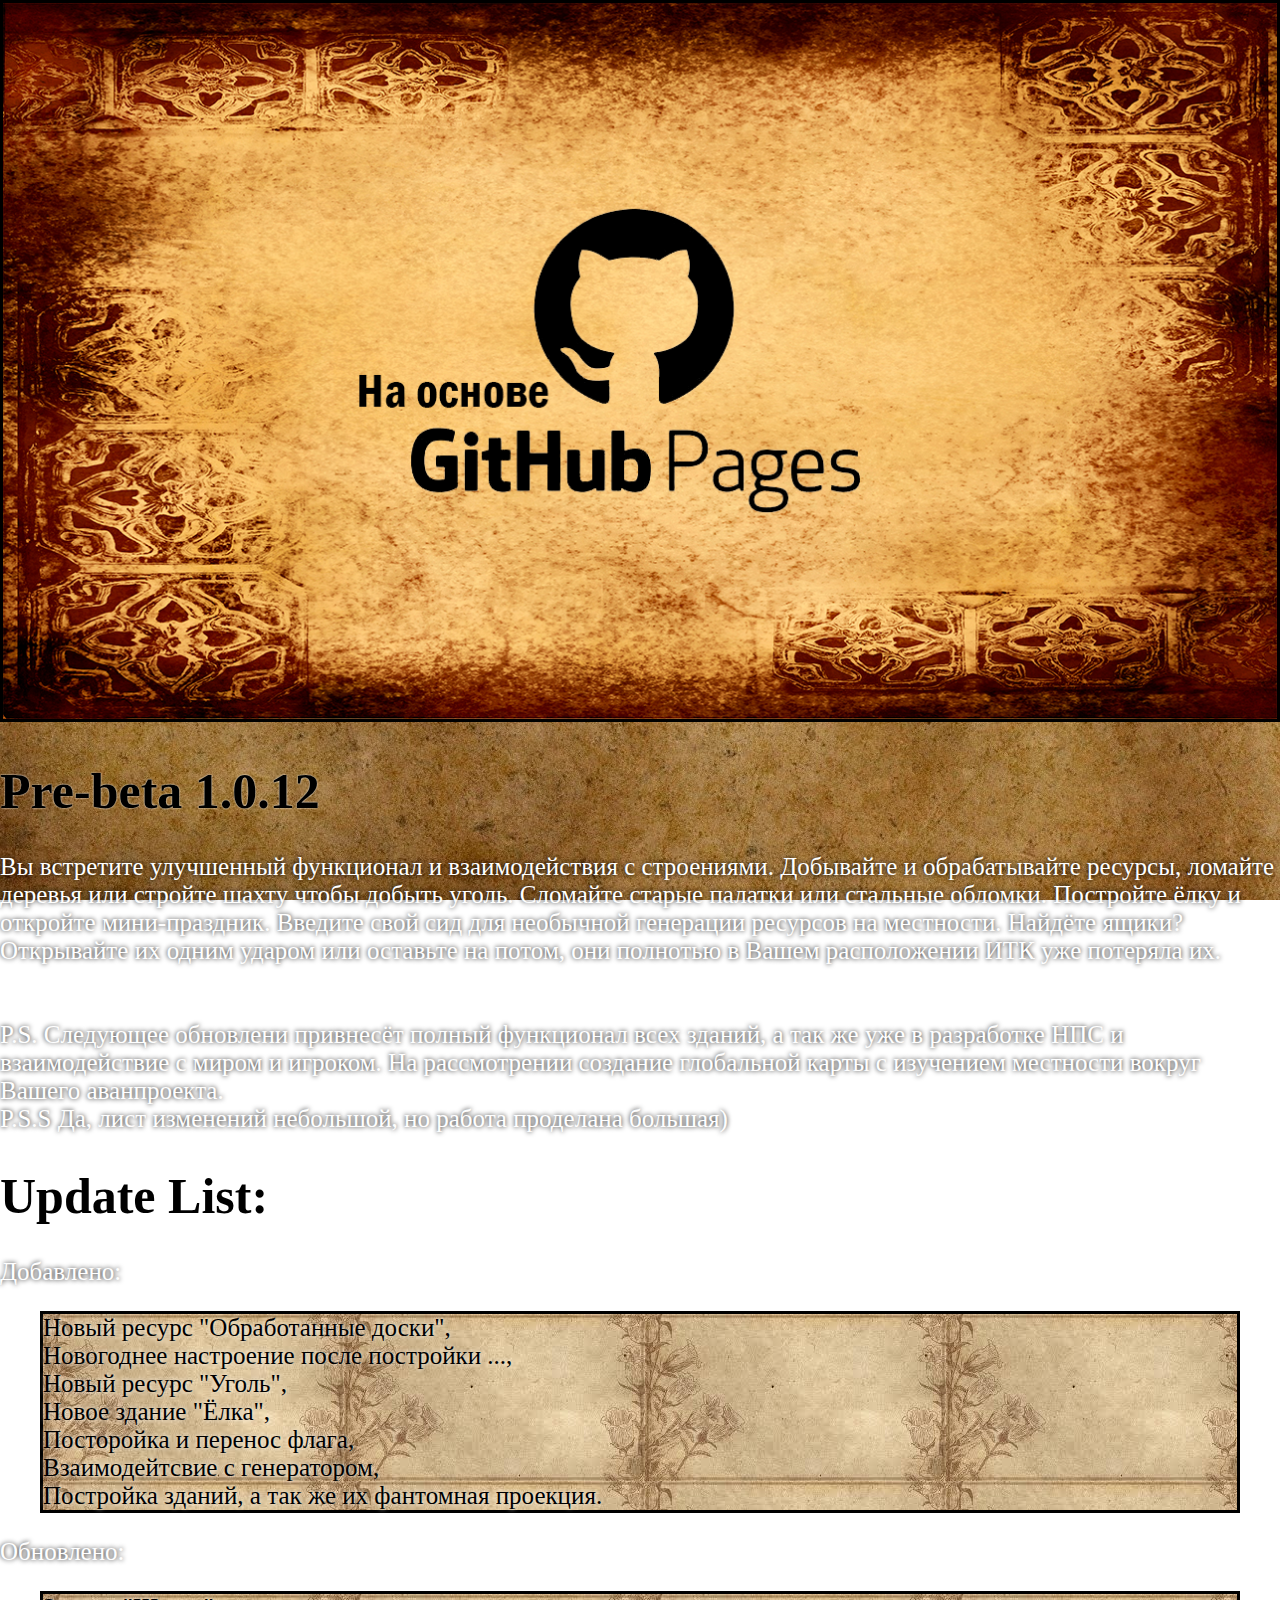
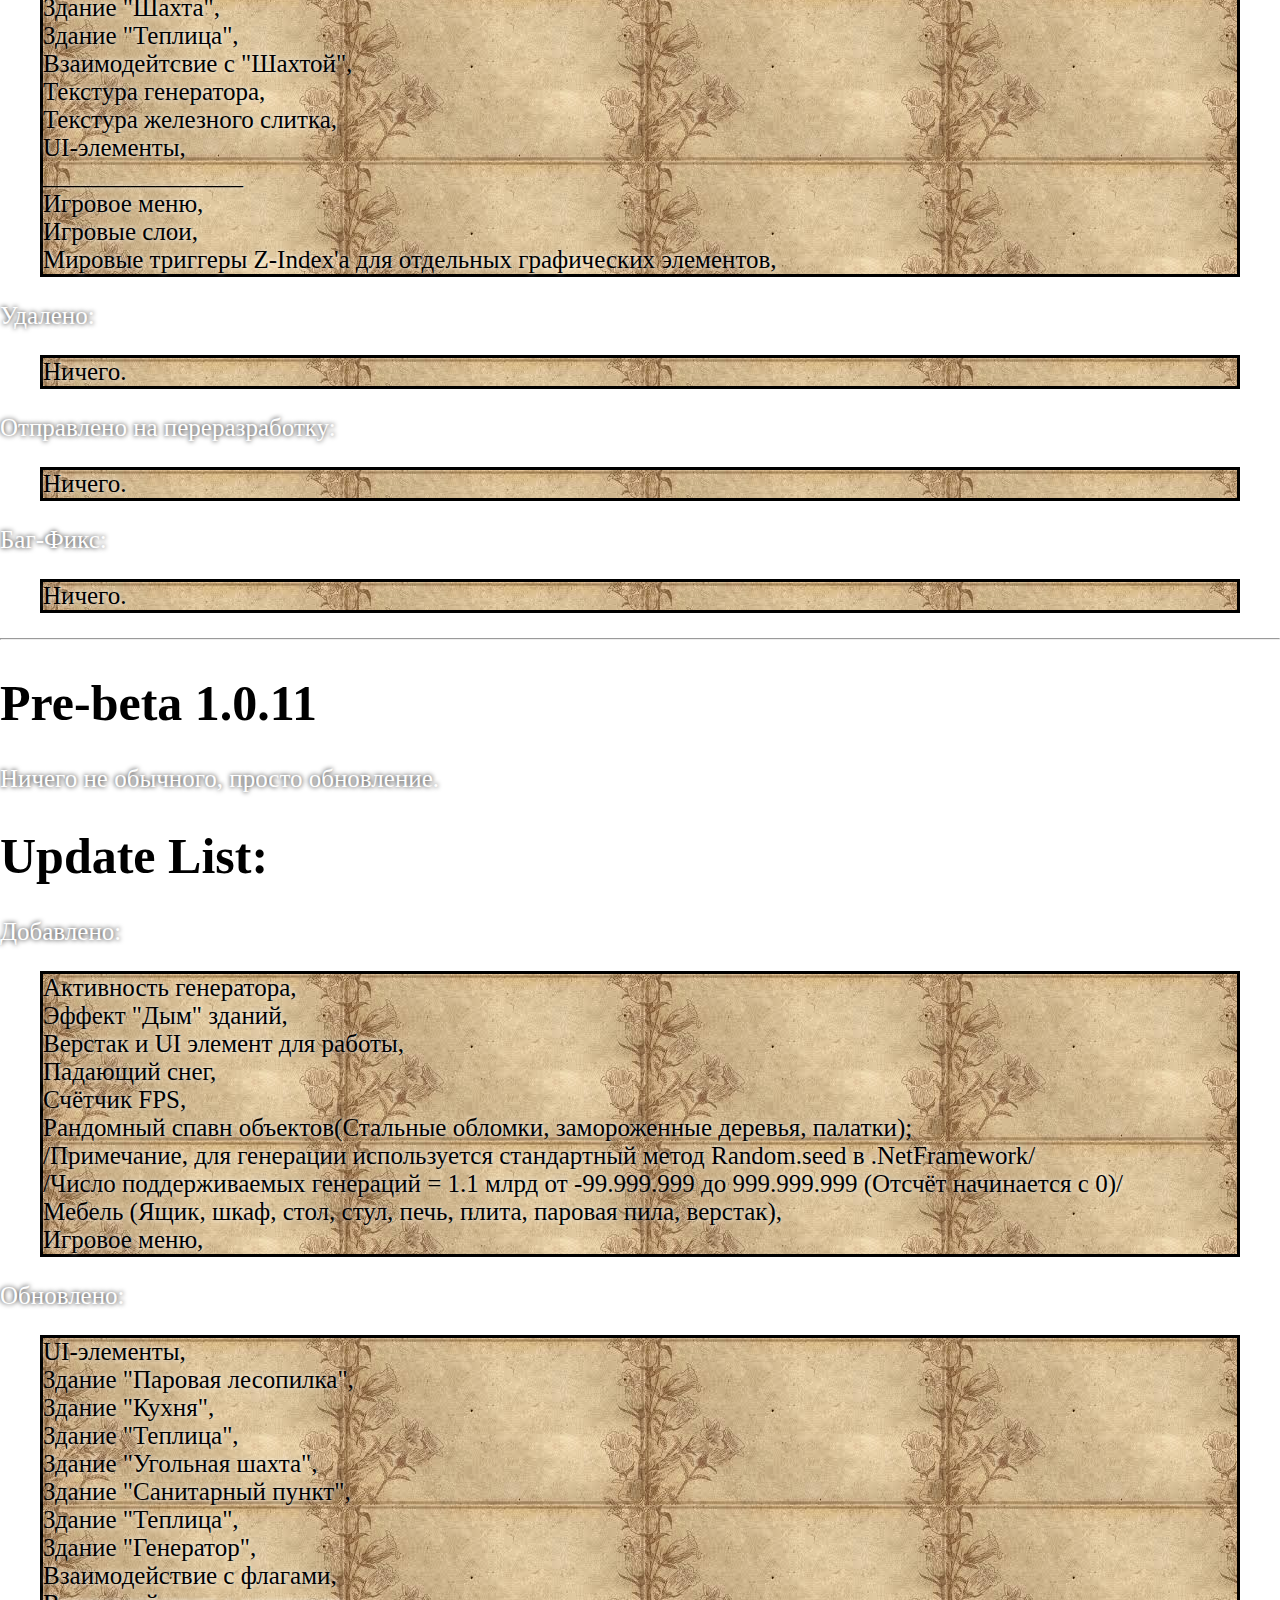
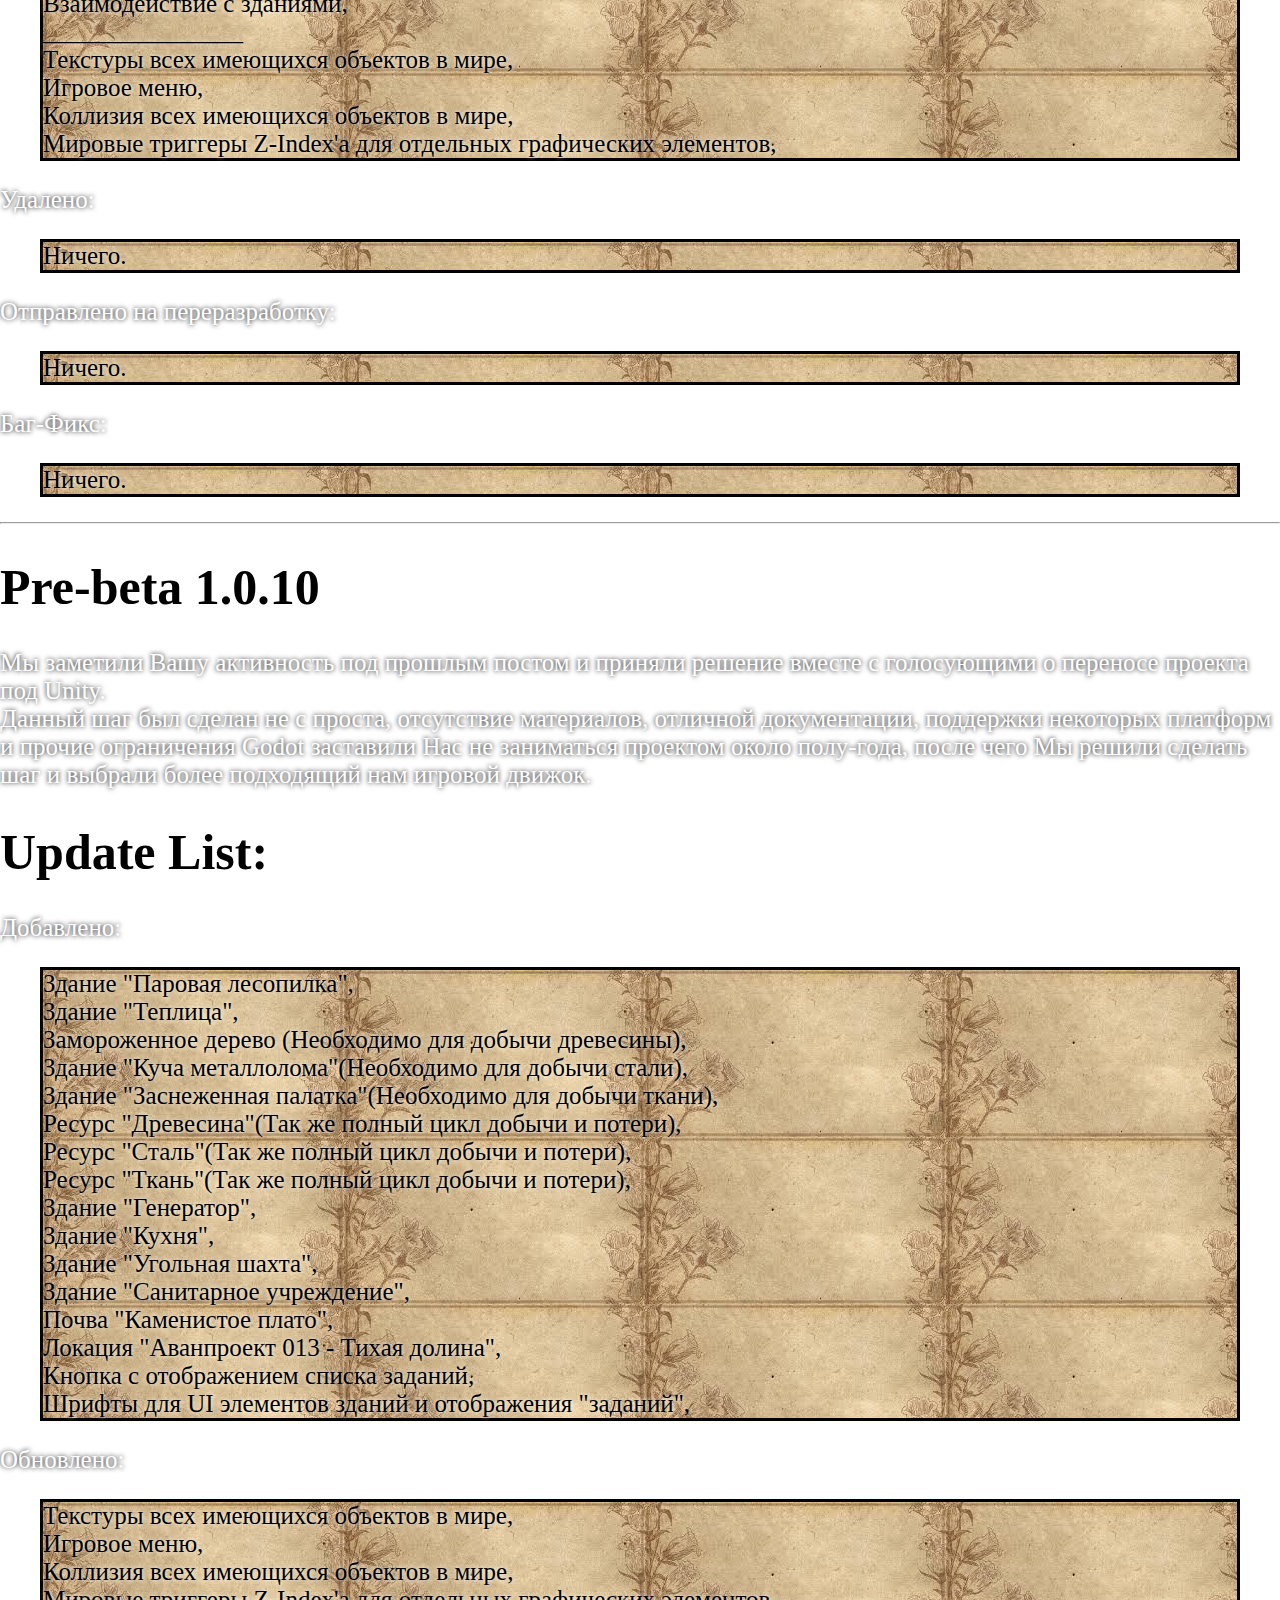
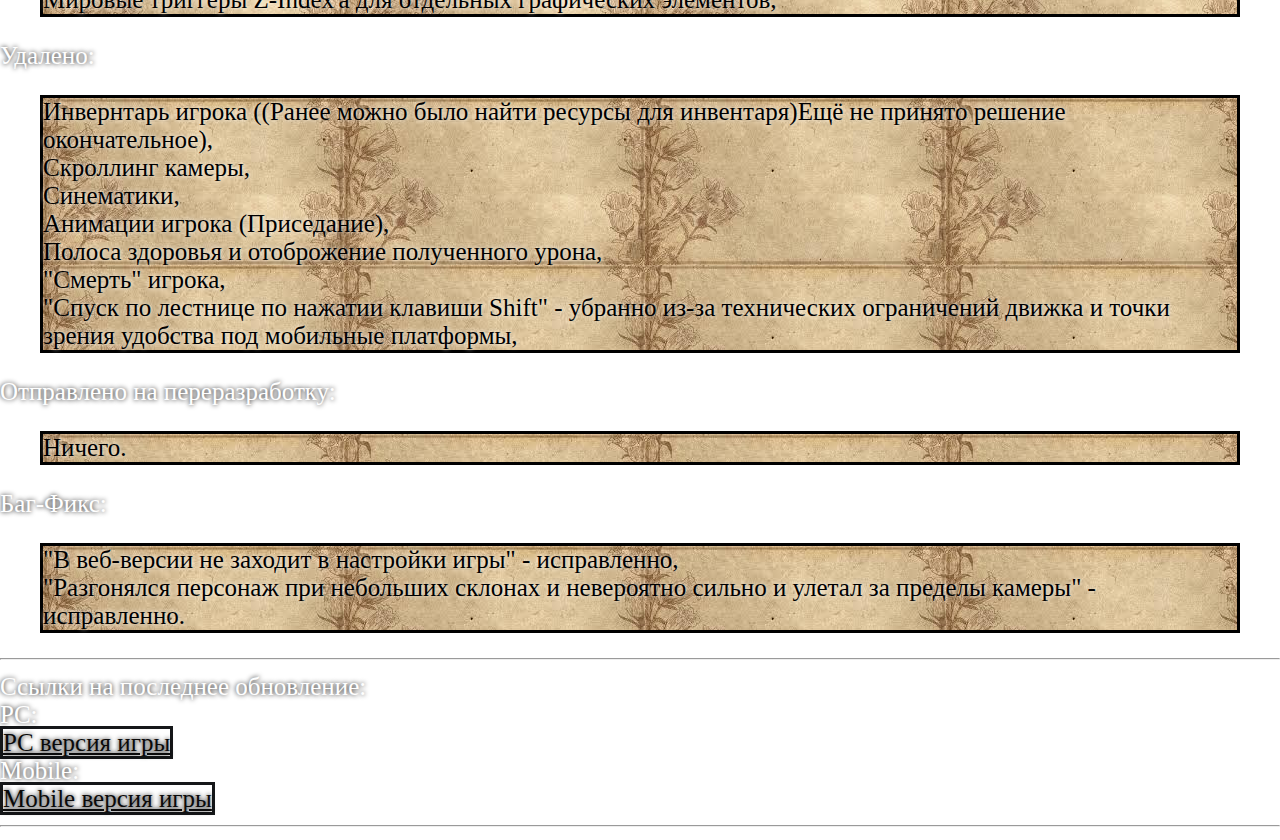
==== index.html @ 069365be "Update index.html" ====
<!DOCTYPE html> 
<html>
<head> 
<meta charset="UTF-8">
<title>SEFS-ChangeLog</title>
<meta name="author" content="Varion Drakon | Варион Дракон">
<meta name="description" content="STEAMPUNK EDGE - the FIRST STORM, игра о стимпанке и жутком холоде.
Данная страница необходима для отоброжения чек-лога (Ченжлога) об обновлениях проекта. Автор страницы Варион Дракон">
<link rel="stylesheet" type="text/css" href="style.css">
<link rel="icon" href="steampunk.ico" type="image/x-icon">
</head>
<body>
<div class="hosting">
<img src="img/hostinglivedragoncraft.png"  width="99.5%">
</div>
<!--Pre-beta 1.0.12-->
<h1>Pre-beta 1.0.12</h1>
<span>
<div class="1.0.12">
Вы встретите улучшенный функционал и взаимодействия с строениями. Добывайте и обрабатывайте ресурсы, ломайте деревья или стройте шахту чтобы добыть уголь.
Сломайте старые палатки или стальные обломки. Постройте ёлку и откройте мини-праздник. Введите свой сид для необычной генерации ресурсов на местности.
Найдёте ящики? Открывайте их одним ударом или оставьте на потом, они полнотью в Вашем расположении ИТК уже потеряла их.<br><br><br>
P.S. Следующее обновлени привнесёт полный функционал всех зданий, а так же уже в разработке НПС и взаимодействие с миром и игроком. На рассмотрении создание глобальной карты с изучением местности вокруг Вашего аванпроекта.<br>
P.S.S Да, лист изменений небольшой, но работа проделана большая)<br>
<h1>Update List:</h1>
Добавлено:
<blockquote>
Новый ресурс "Обработанные доски",<br>
Новогоднее настроение после постройки ...,<br>
Новый ресурс "Уголь",<br>
Новое здание "Ёлка",<br>
Посторойка и перенос флага,<br>
Взаимодейтсвие с генератором,<br>
Постройка зданий, а так же их фантомная проекция.<br>
</blockquote>
Обновлено:
<br><blockquote>
Здание "Шахта",<br>
Здание "Теплица",<br>
Взаимодейтсвие с "Шахтой",<br>
Текстура генератора,<br>
Текстура железного слитка,<br>
UI-элементы,<br>
________________<br>
Игровое меню,<br>
Игровые слои,<br>
Мировые триггеры Z-Index'а для отдельных графических элементов,<br>
</blockquote>
Удалено:
<blockquote>
Ничего.
</blockquote>
Отправлено на переразработку:
<blockquote>
Ничего.<br>
</blockquote>
Баг-Фикс:
<blockquote>
Ничего.
</blockquote>
</div>
</span>
<hr>
 <h1>Pre-beta 1.0.11</h1>
<span>
<div class="1.0.11">
Ничего не обычного, просто обновление.<br>
<h1>Update List:</h1>
Добавлено:
<blockquote>
Активность генератора,<br>
Эффект "Дым" зданий,<br>
Верстак и UI элемент для работы,<br>
Падающий снег,<br>
Счётчик FPS,<br>
Рандомный спавн объектов(Стальные обломки, замороженные деревья, палатки);<br>
/Примечание, для генерации используется стандартный метод Random.seed в .NetFramework/<br>
/Число поддерживаемых генераций = 1.1 млрд от -99.999.999 до 999.999.999 (Отсчёт начинается с 0)/<br>
Мебель (Ящик, шкаф, стол, стул, печь, плита, паровая пила, верстак),<br>
Игровое меню,<br>
</blockquote>
Обновлено:
<br><blockquote>
UI-элементы,<br>
Здание "Паровая лесопилка",<br>
Здание "Кухня",<br>
Здание "Теплица",<br>
Здание "Угольная шахта",<br>
Здание "Санитарный пункт",<br>
Здание "Теплица",<br>
Здание "Генератор",<br>
Взаимодействие с флагами,<br>
Взаимодействие с зданиями,<br>
________________<br>
Текстуры всех имеющихся объектов в мире,<br>
Игровое меню,<br>
Коллизия всех имеющихся объектов в мире,<br>
Мировые триггеры Z-Index'а для отдельных графических элементов,<br>
</blockquote>
Удалено:
<blockquote>
Ничего.
</blockquote>
Отправлено на переразработку:
<blockquote>
Ничего.<br>
</blockquote>
Баг-Фикс:
<blockquote>
Ничего.
</blockquote>
</div>
</span>
<hr>
<h1>Pre-beta 1.0.10</h1>
<span>
Мы заметили Вашу активность под прошлым постом и приняли решение вместе с голосующими о переносе проекта под Unity.<br>
Данный шаг был сделан не с проста, отсутствие материалов, отличной документации, 
поддержки некоторых платформ и прочие ограничения Godot заставили Нас не заниматься проектом около полу-года,
 после чего Мы решили сделать шаг и выбрали более подходящий нам игровой движок.<br>
<h1>Update List:</h1>
 Добавлено:<br>
<blockquote>
Здание "Паровая лесопилка",<br>
Здание "Теплица",<br>
Замороженное дерево (Необходимо для добычи древесины),<br>
Здание "Куча металлолома"(Необходимо для добычи стали),<br>
Здание "Заснеженная палатка"(Необходимо для добычи ткани),<br>
Ресурс "Древесина"(Так же полный цикл добычи и потери),<br>
Ресурс "Сталь"(Так же полный цикл добычи и потери),<br>
Ресурс "Ткань"(Так же полный цикл добычи и потери),<br>
Здание "Генератор",<br>
Здание "Кухня",<br>
Здание "Угольная шахта",<br>
Здание "Санитарное учреждение",<br>
Почва "Каменистое плато",<br>
Локация "Аванпроект 013 - Тихая долина",<br>
Кнопка с отображением списка заданий,<br>
Шрифты для UI элементов зданий и отображения "заданий",<br>
</blockquote>
Обновлено:
<br><blockquote>
Текстуры всех имеющихся объектов в мире,<br>
Игровое меню,<br>
Коллизия всех имеющихся объектов в мире,<br>
Мировые триггеры Z-Index'а для отдельных графических элементов,<br>
</blockquote>
Удалено:
<blockquote>
Инвернтарь игрока ((Ранее можно было найти ресурсы для инвентаря)Ещё не принято решение окончательное),<br>
Скроллинг камеры,<br>
Синематики,<br>
Анимации игрока (Приседание),<br>
Полоса здоровья и отоброжение полученного урона,<br>
"Смерть" игрока,<br>
"Спуск по лестнице по нажатии клавиши Shift" - убранно из-за технических ограничений движка и точки зрения удобства под мобильные платформы,<br>
</blockquote>
Отправлено на переразработку:
<blockquote>
Ничего.<br>
</blockquote>
Баг-Фикс:
<blockquote>
"В веб-версии не заходит в настройки игры" - исправленно,<br>
"Разгонялся персонаж при небольших склонах и невероятно сильно и улетал за пределы камеры" - исправленно.<br>
</blockquote>
<hr>
Ссылки на последнее обновление:<br>
PC:<br>
<a href="https://vk.com/app7347343_408499354">PC версия игры</a><br>
Mobile:<br>
<a href="https://m.vk.com/games/app7347343_40849935">Mobile версия игры</a><br>
<hr></span>
<script type="text/javascript" src="https://vk.com/js/api/openapi.js?169"></script>

<!-- VK Widget -->
<div id="vk_groups" style="display: block;  
margin-left: auto;
margin-right: auto;"></div>
<script type="text/javascript">
VK.Widgets.Group("vk_groups", {mode: 1, width: "300", color1: '211000', color3: '352800'}, 175866829);
</script>
</body>
</html>
---- style.css ----
@font-face{
	src: local(AntiqueandroidRegularz), url(img/Fonts/AntiqueandroidRegularz.otf);
	font-family: AntiqueandroidRegularz;
}

 body {
    background-image: url(img/background.jpg);
	background-attachment: fixed; 
	font-size: 25px;
	margin: 0%;
   }

h1{
	display: block;
    margin-left: auto;
    margin-right: auto;	
	text-shadow: white 0 0 2px;
		color: Black;
}

img{
	border: 3px solid #000;
}

span{
	color: white;
	text-shadow: black 0 0 5px;
}

blockquote{
	border: 3px solid #000;
	text-shadow: white 0 0 5px;
	color: Black;
	background-image: url(img/background_code.jpg);
	font-size: 25px;
}

video{
    display: block;
    margin-left: auto;
    margin-right: auto;
	border: 3px solid #000;
}

a{
	border: 3px solid #151719;
	color: #0a0a0a;
}a:hover{
	border: 3px solid #0a0a0a;
	color: #151719;
}

.hosting{

}
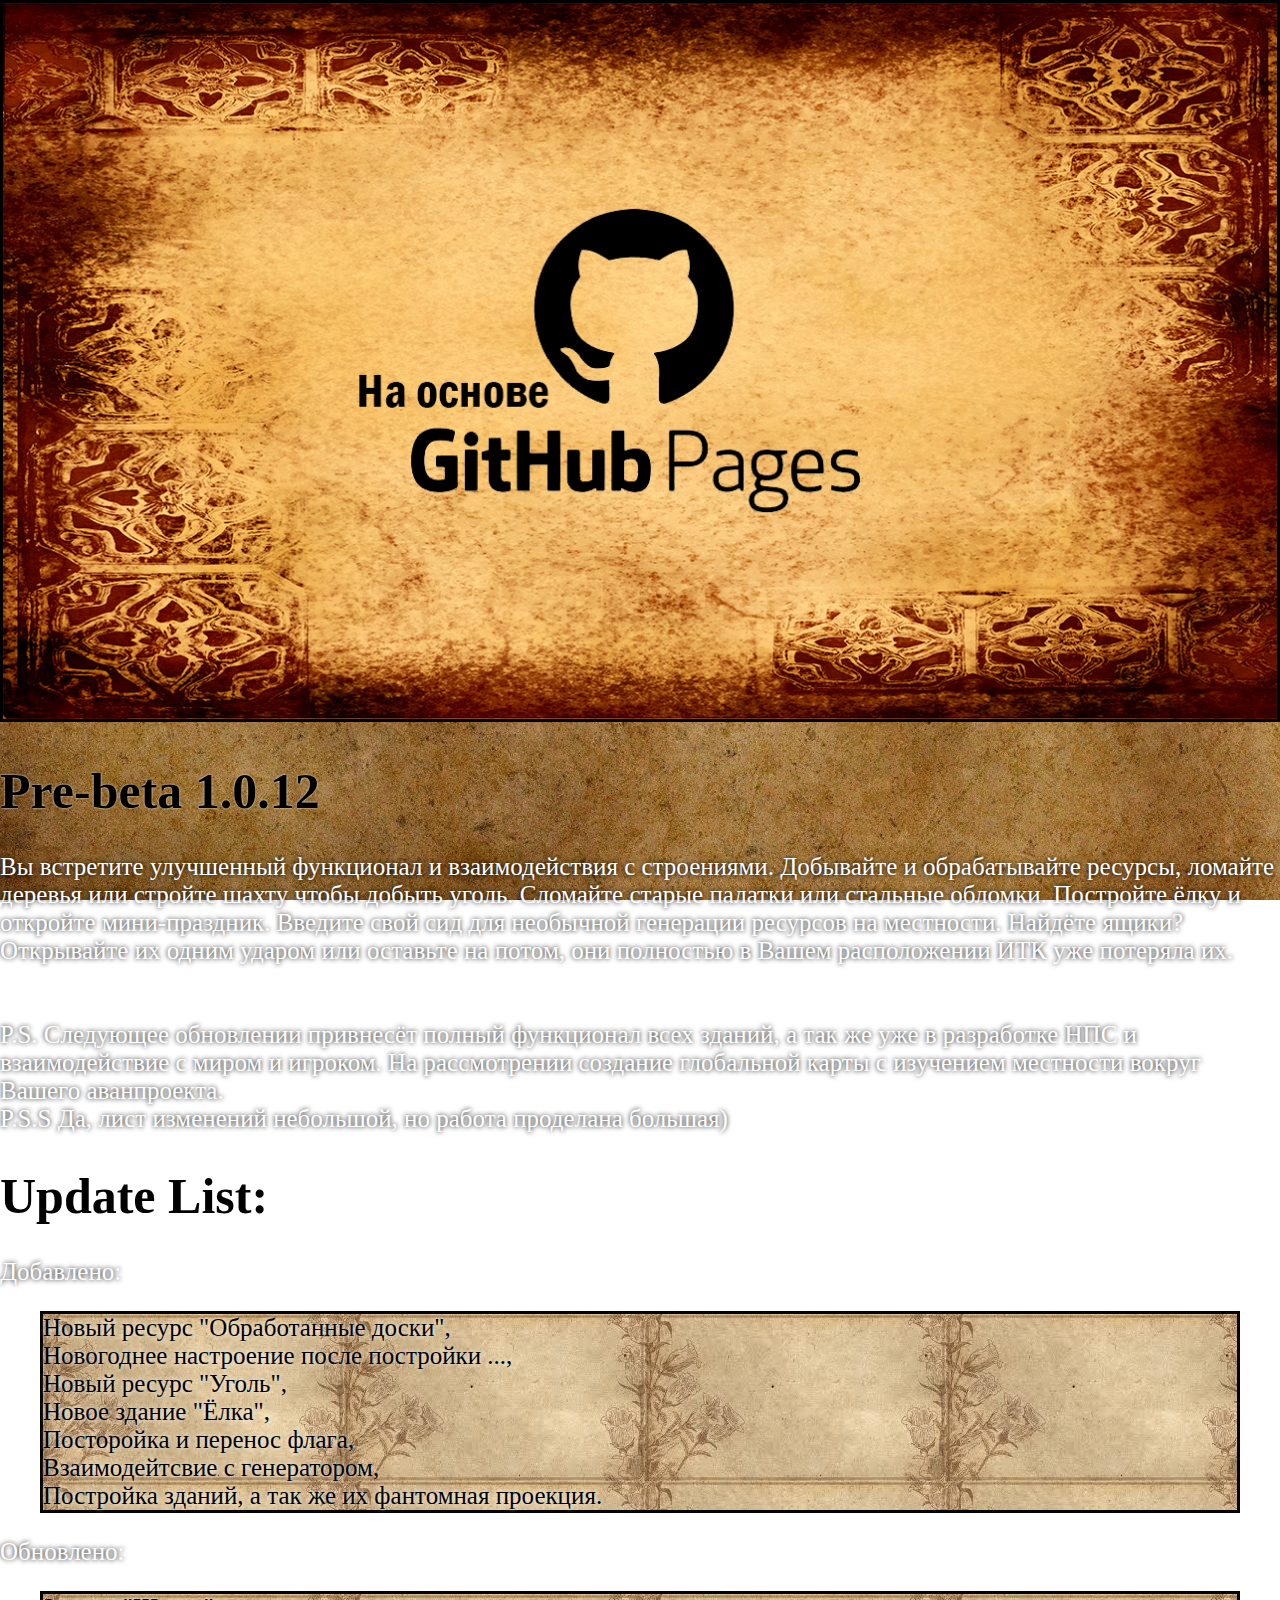
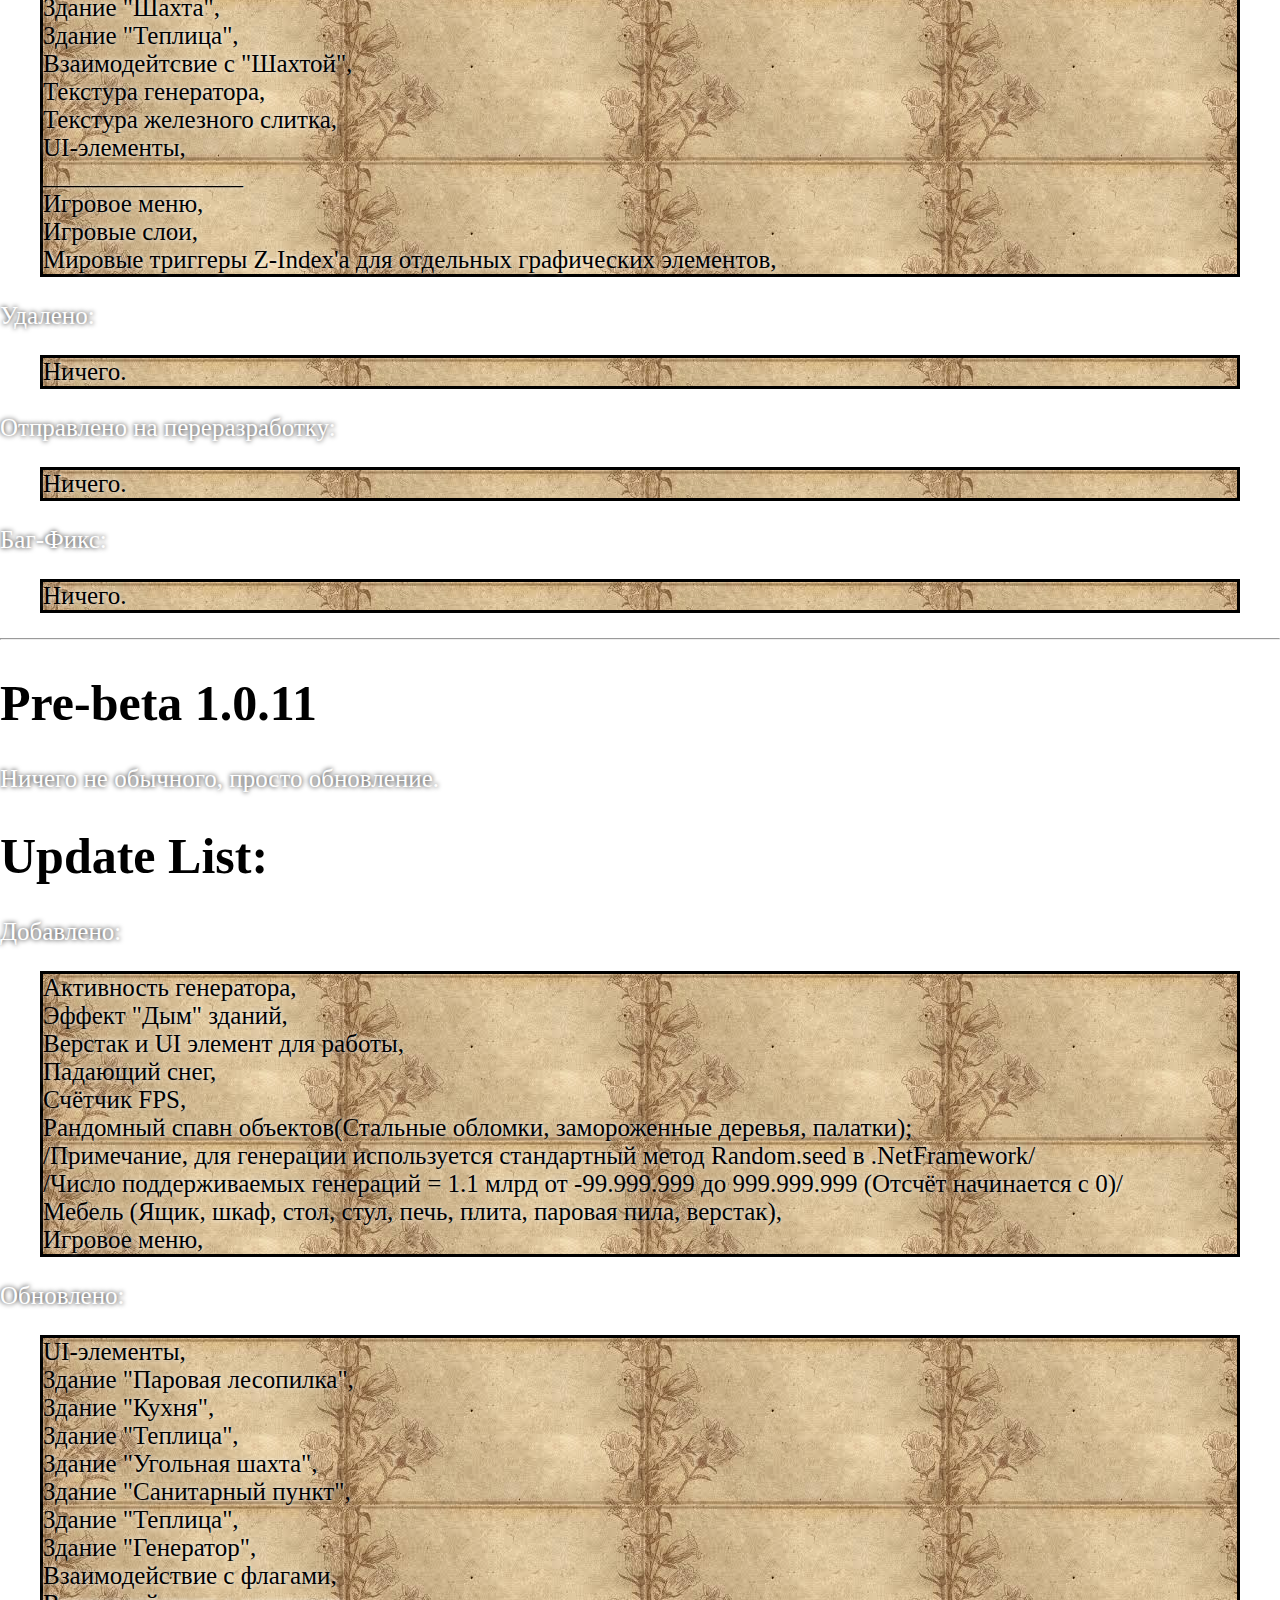
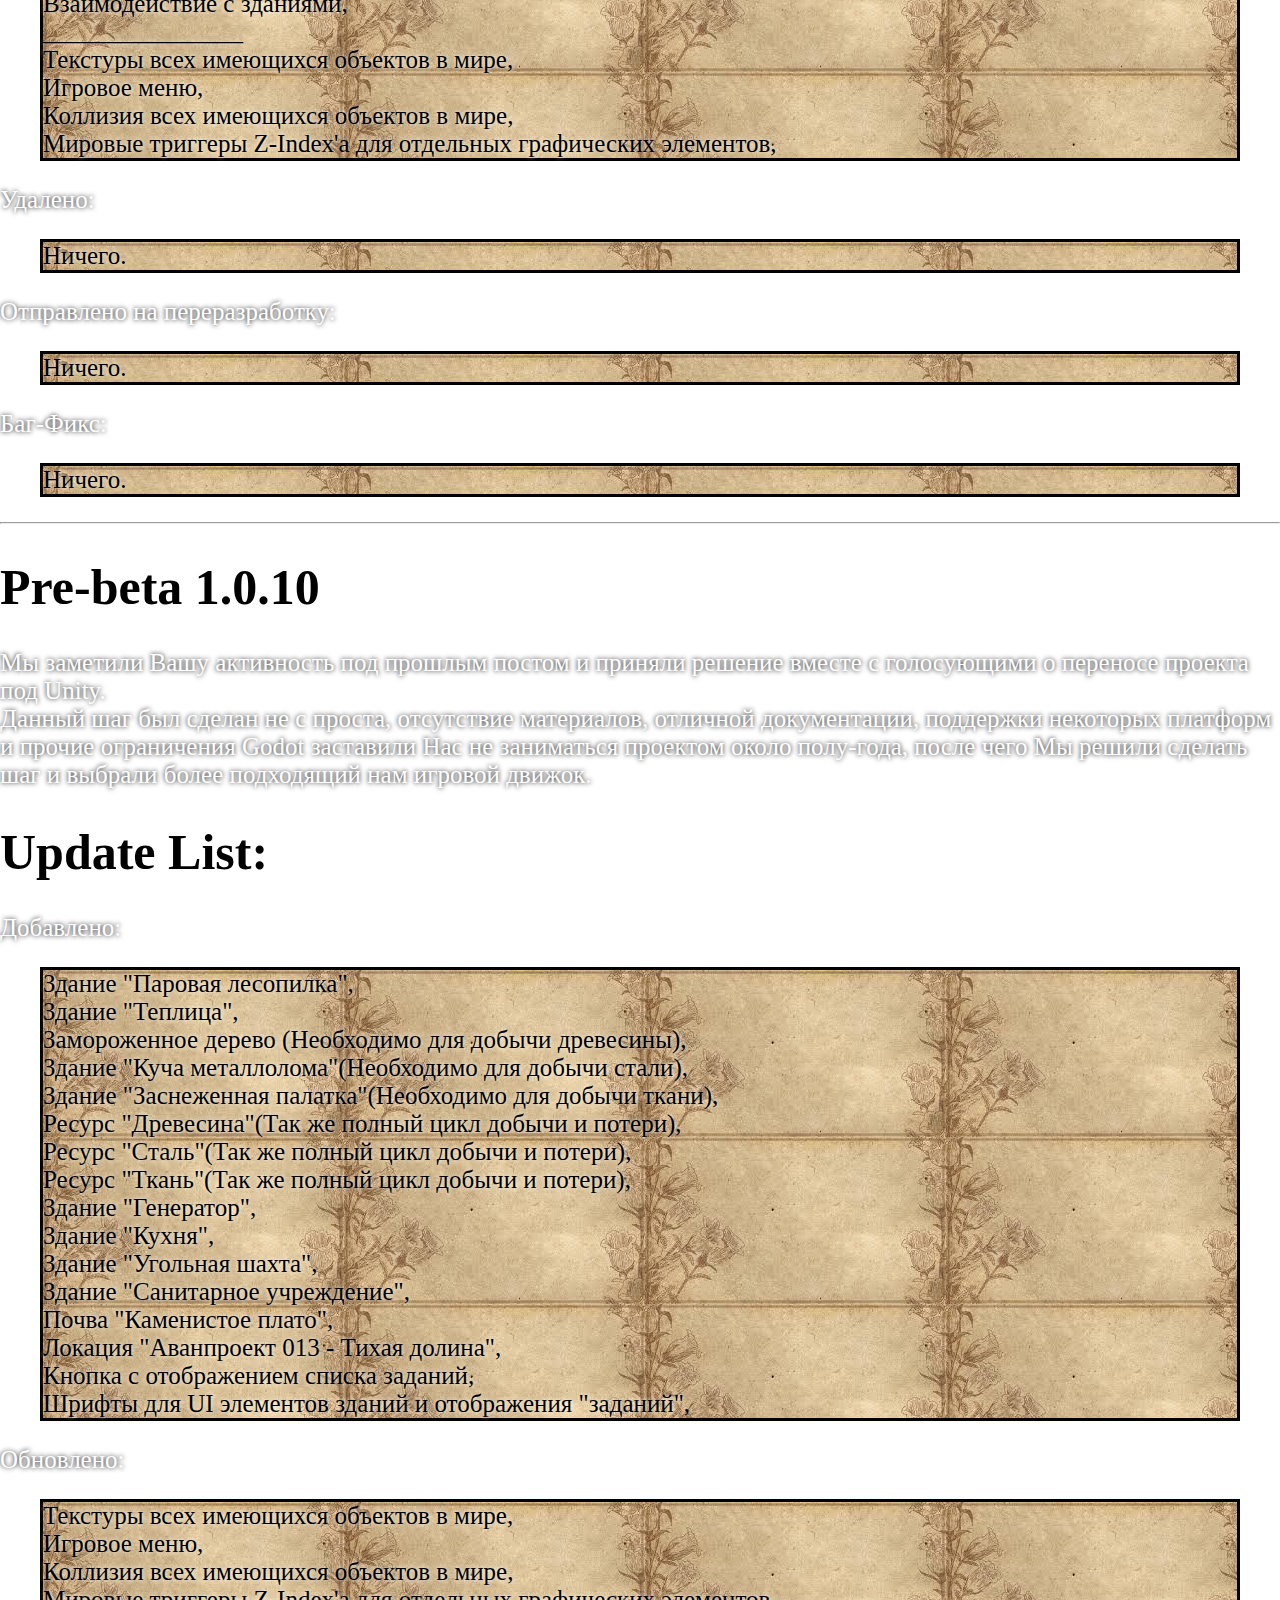
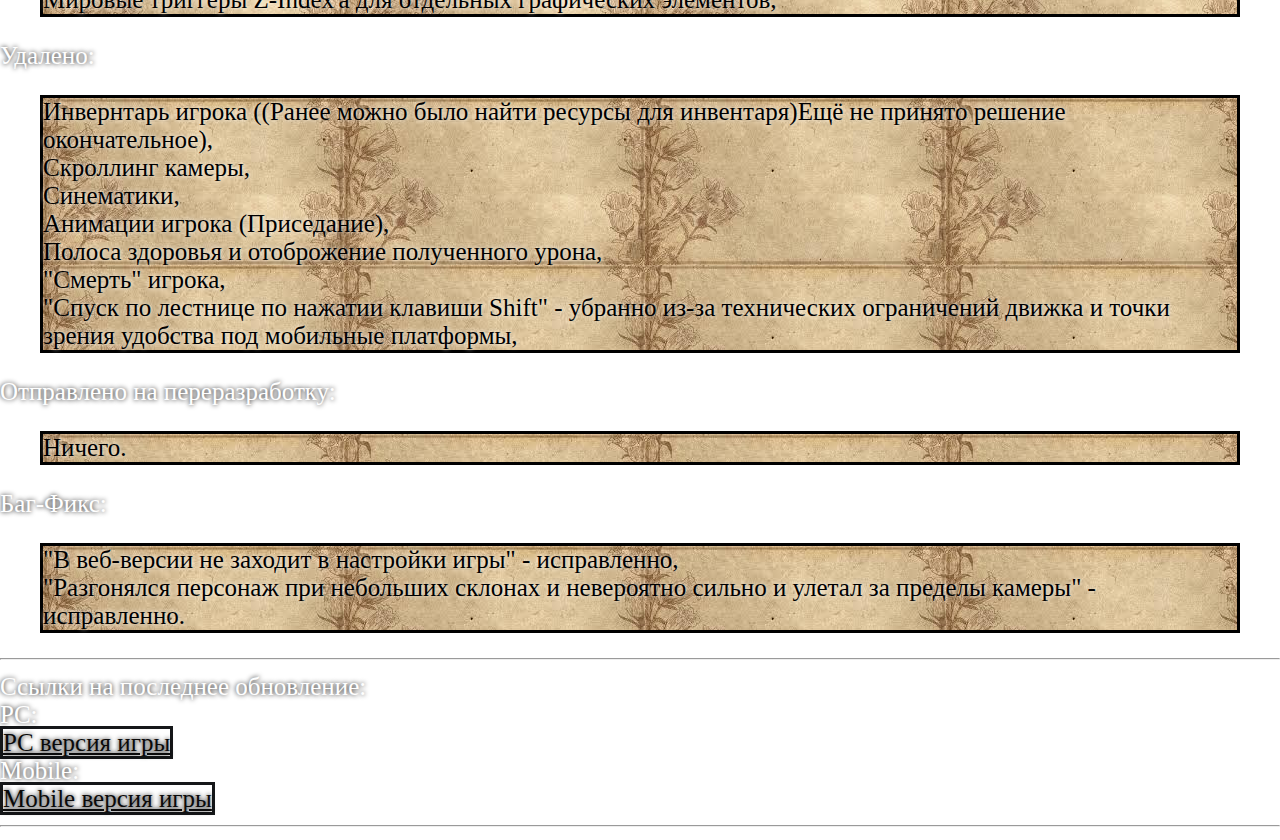
==== commit 3bb83765: "Update index.html" ====
--- a/index.html
+++ b/index.html
@@ -19,8 +19,8 @@
 <div class="1.0.12">
 Вы встретите улучшенный функционал и взаимодействия с строениями. Добывайте и обрабатывайте ресурсы, ломайте деревья или стройте шахту чтобы добыть уголь.
 Сломайте старые палатки или стальные обломки. Постройте ёлку и откройте мини-праздник. Введите свой сид для необычной генерации ресурсов на местности.
-Найдёте ящики? Открывайте их одним ударом или оставьте на потом, они полнотью в Вашем расположении ИТК уже потеряла их.<br><br><br>
-P.S. Следующее обновлени привнесёт полный функционал всех зданий, а так же уже в разработке НПС и взаимодействие с миром и игроком. На рассмотрении создание глобальной карты с изучением местности вокруг Вашего аванпроекта.<br>
+Найдёте ящики? Открывайте их одним ударом или оставьте на потом, они полностью в Вашем расположении ИТК уже потеряла их.<br><br><br>
+P.S. Следующее обновлении привнесёт полный функционал всех зданий, а так же уже в разработке НПС и взаимодействие с миром и игроком. На рассмотрении создание глобальной карты с изучением местности вокруг Вашего аванпроекта.<br>
 P.S.S Да, лист изменений небольшой, но работа проделана большая)<br>
 <h1>Update List:</h1>
 Добавлено:
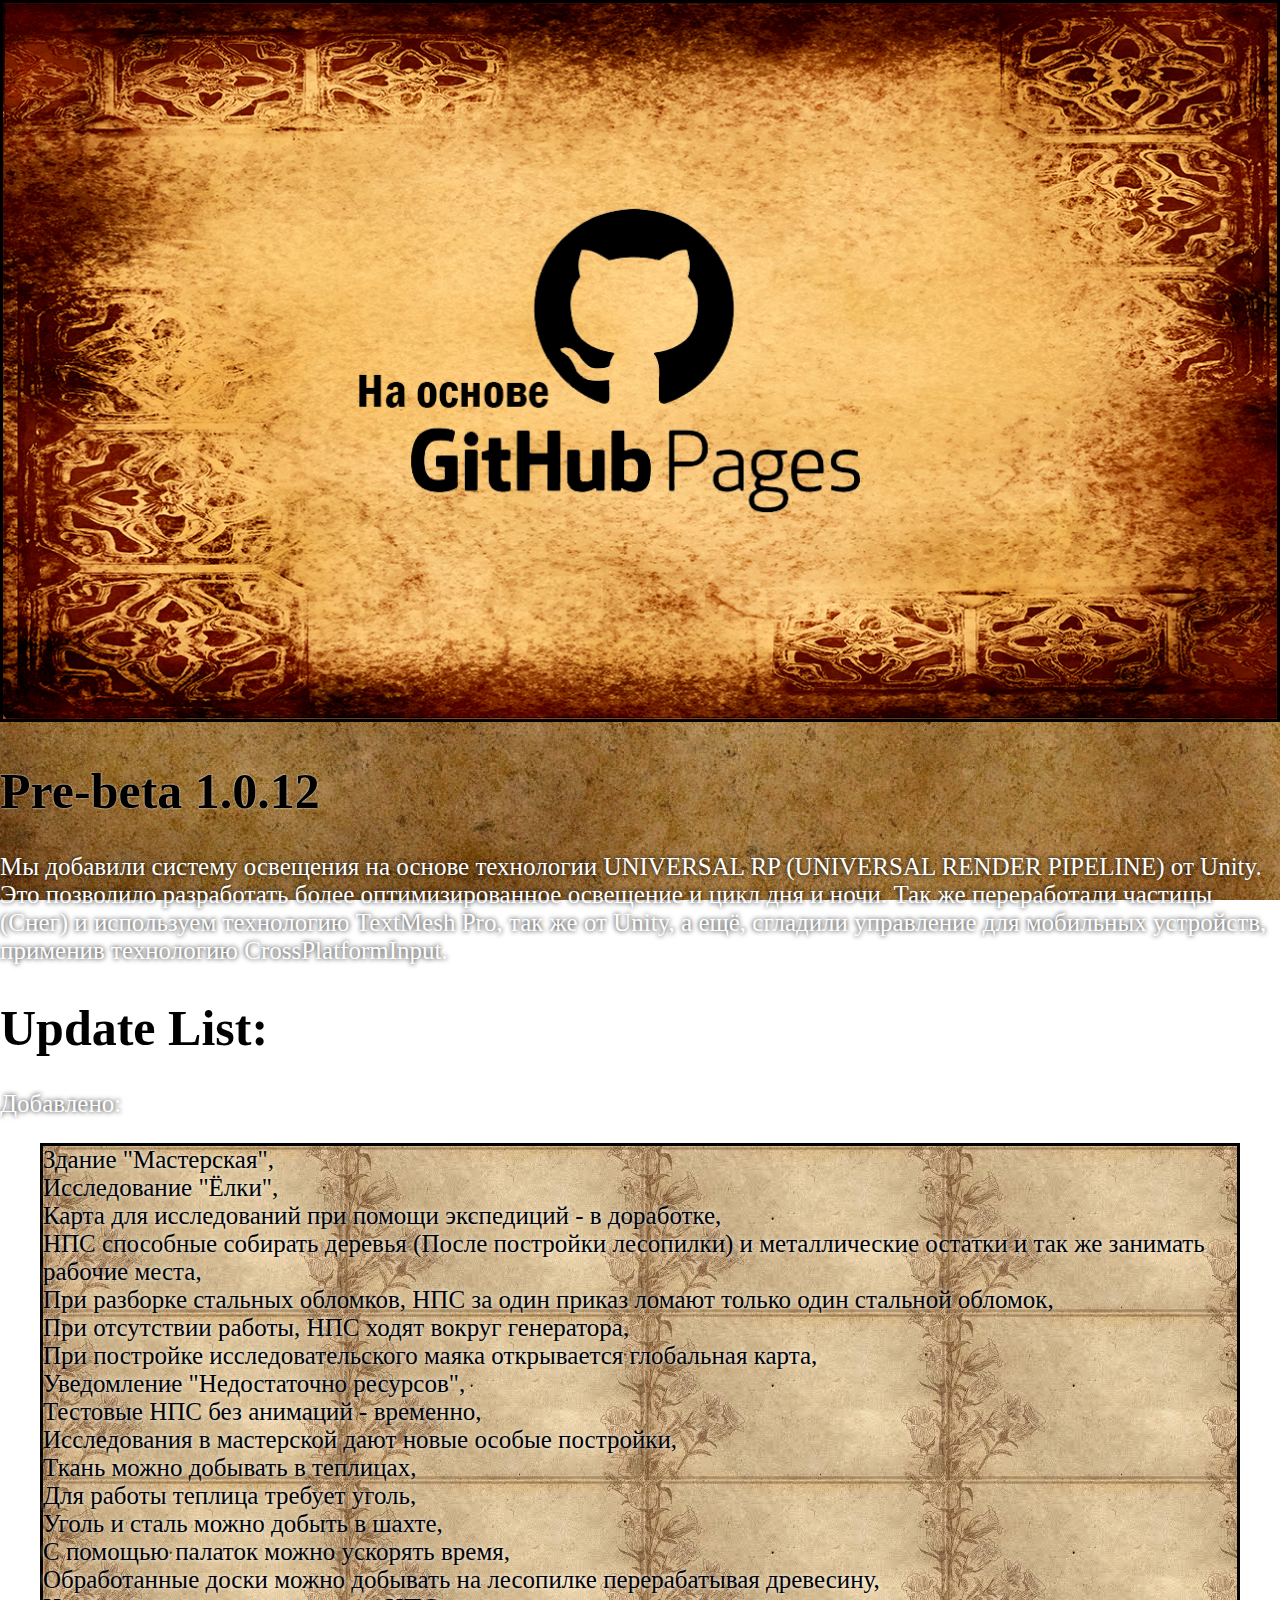
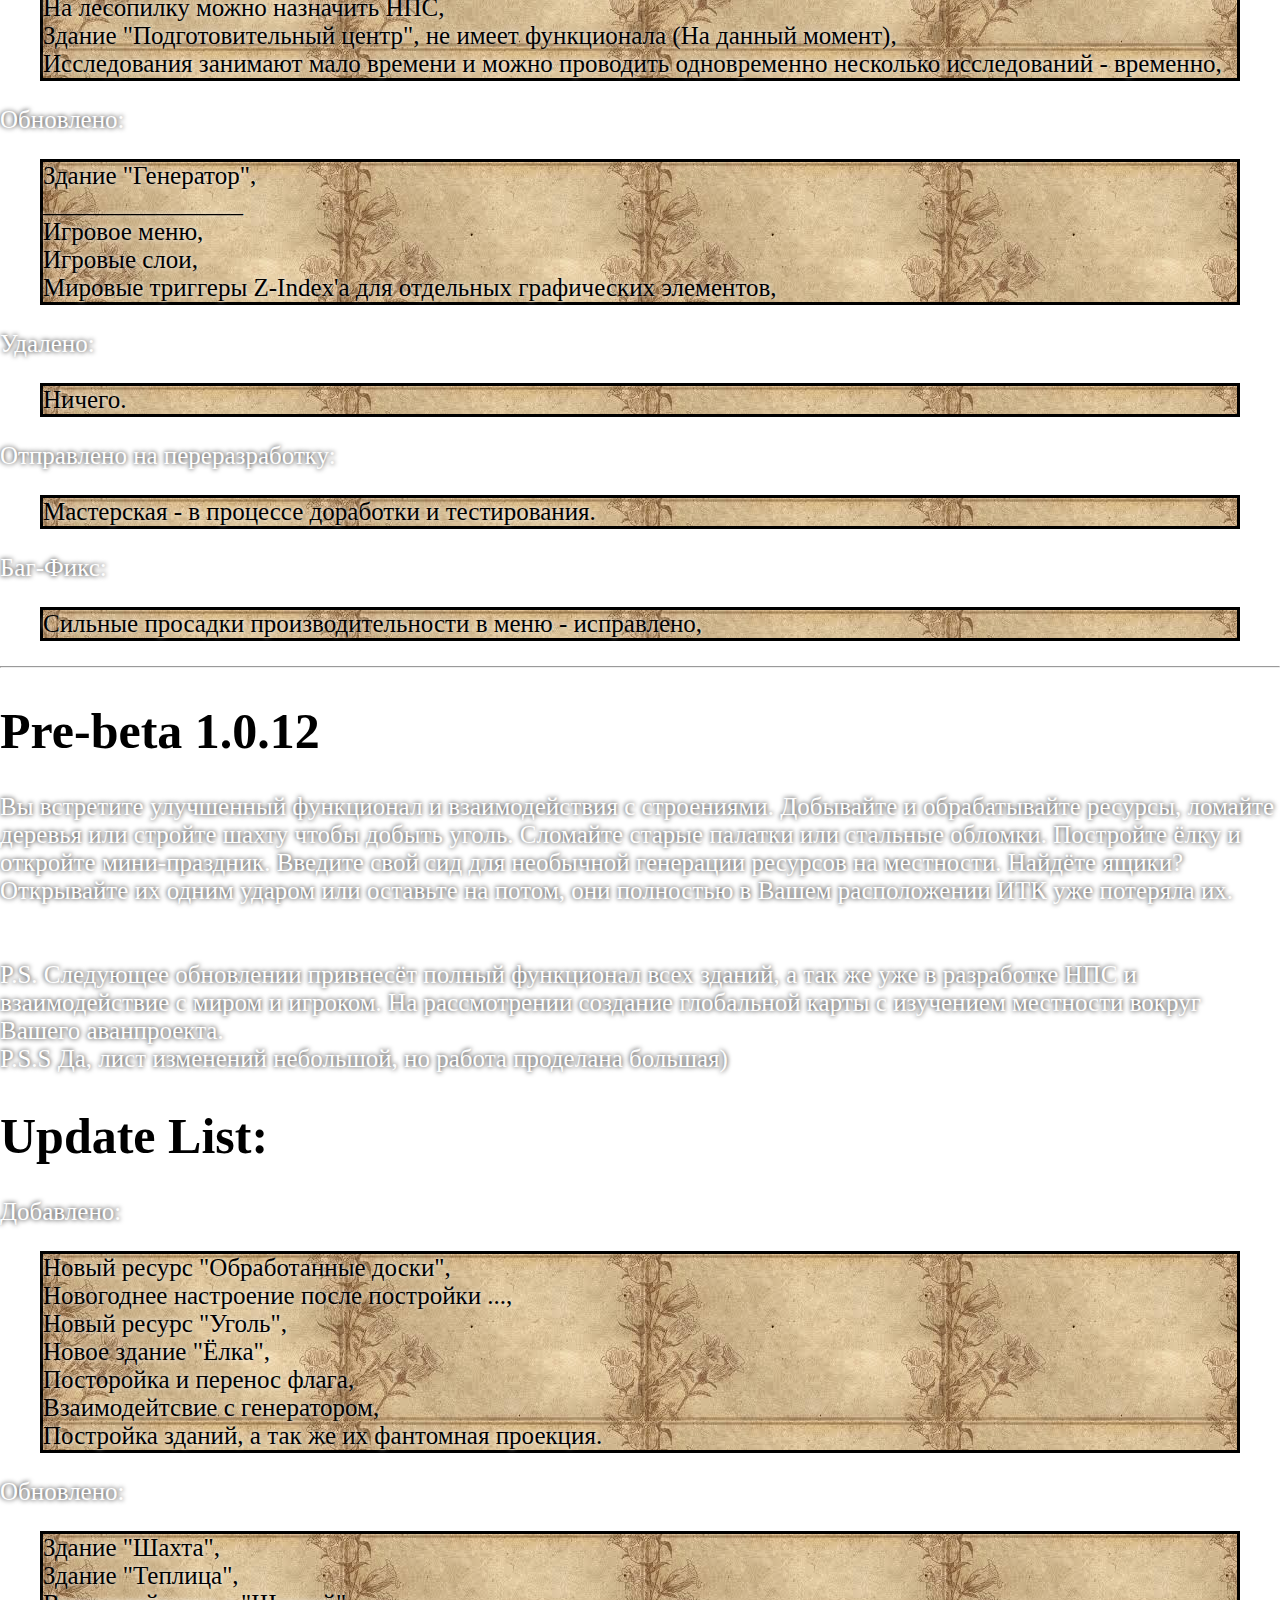
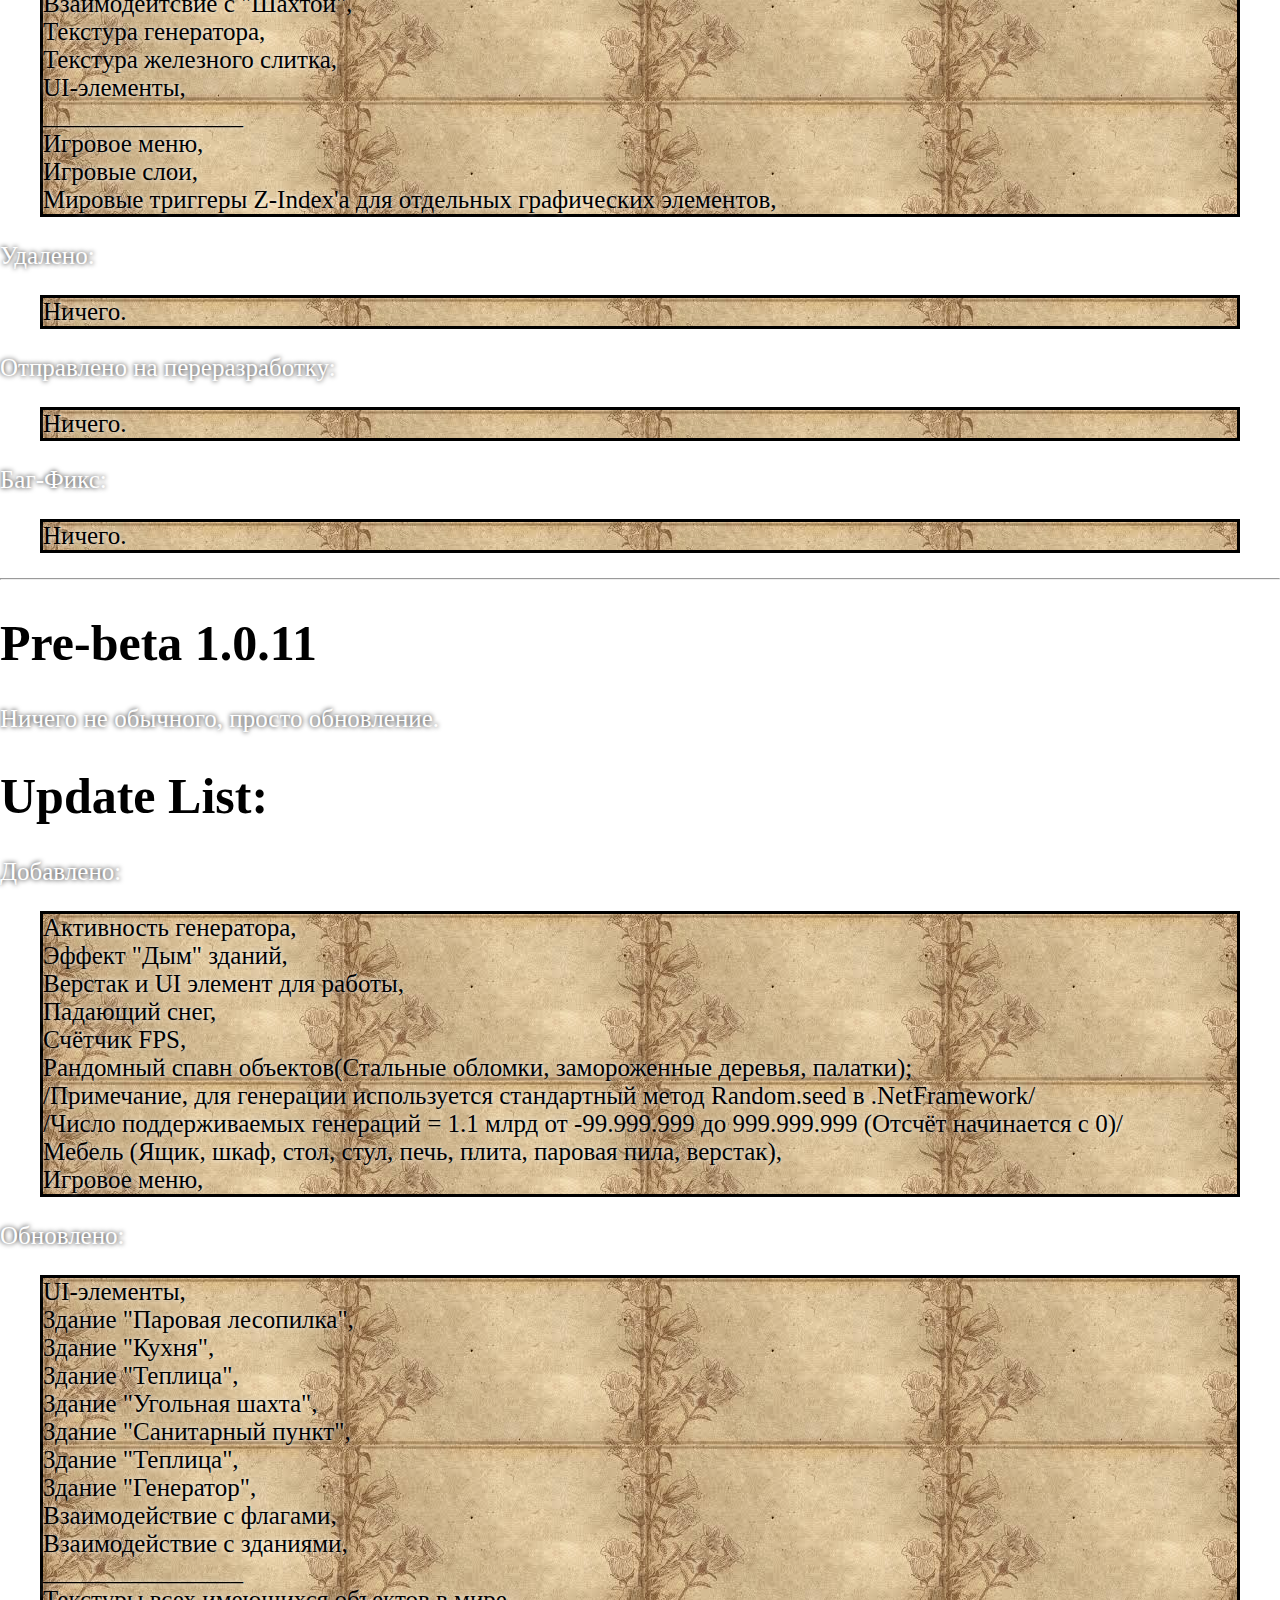
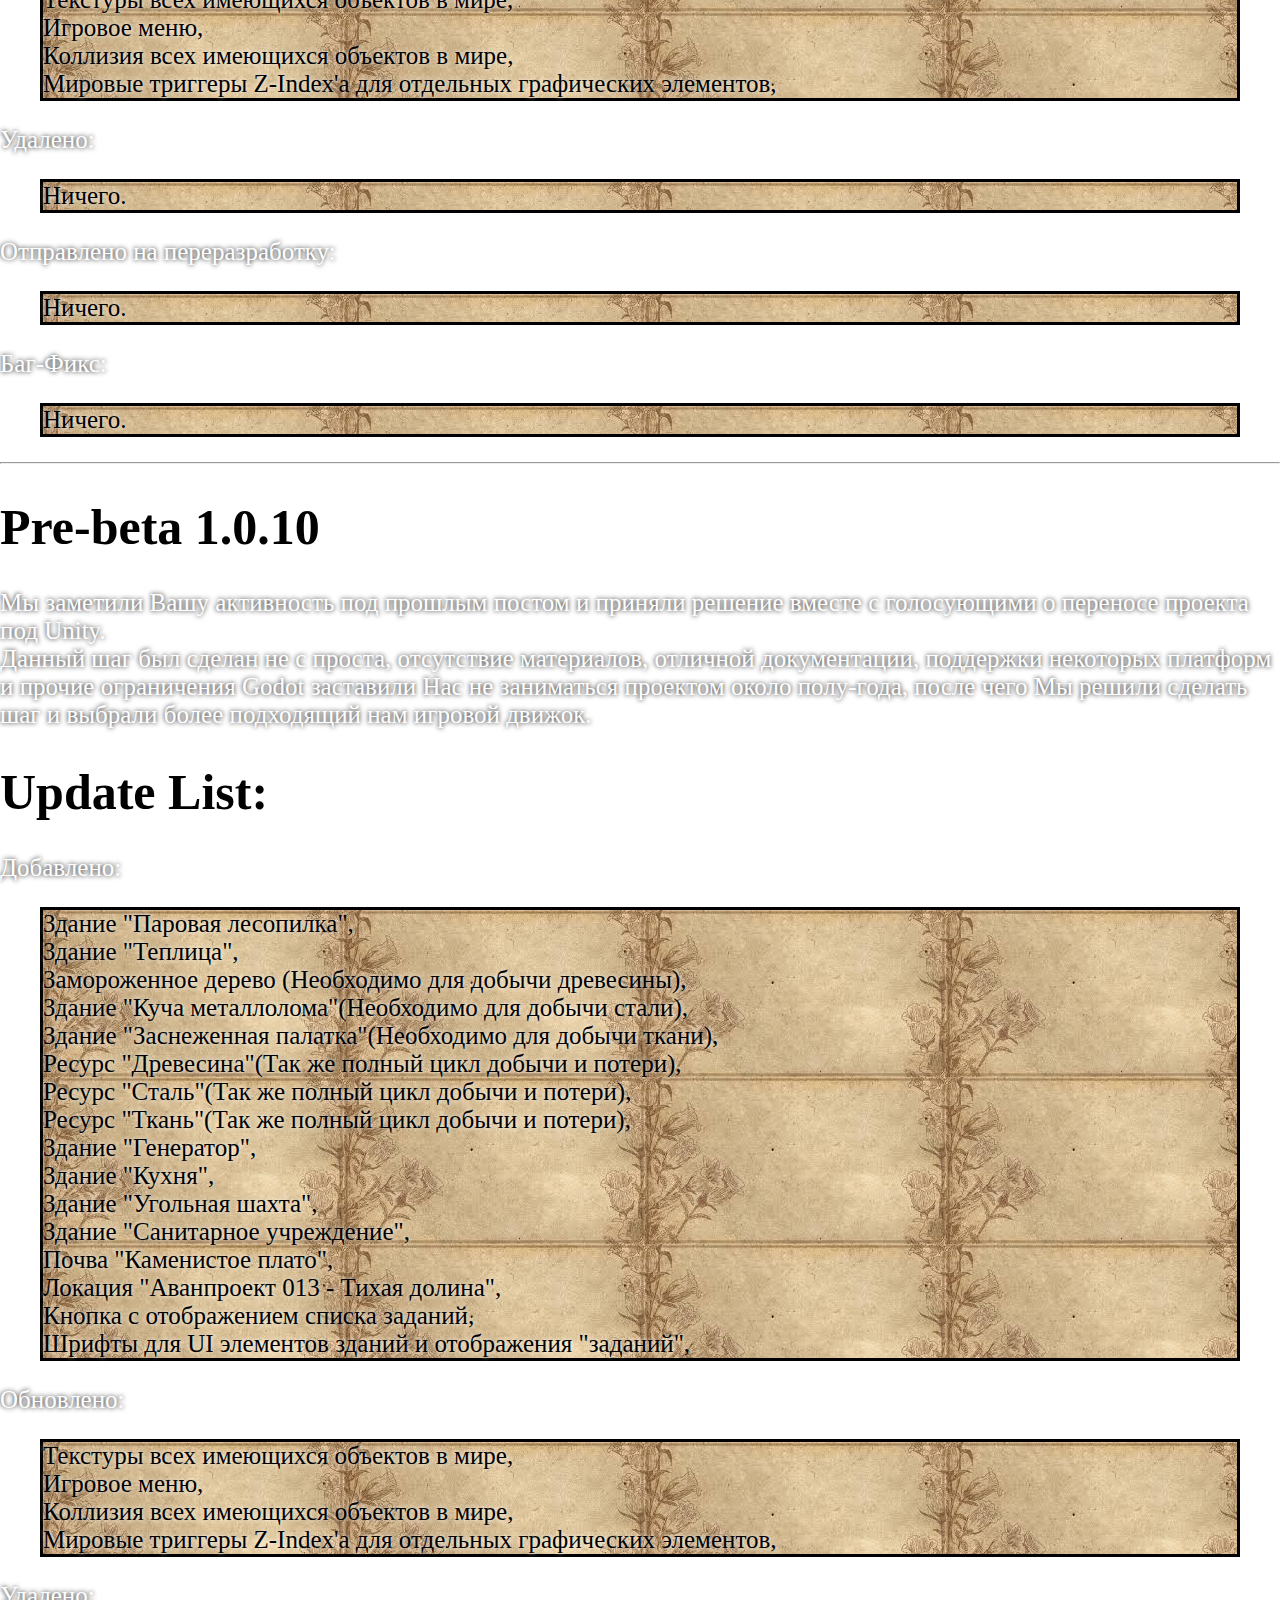
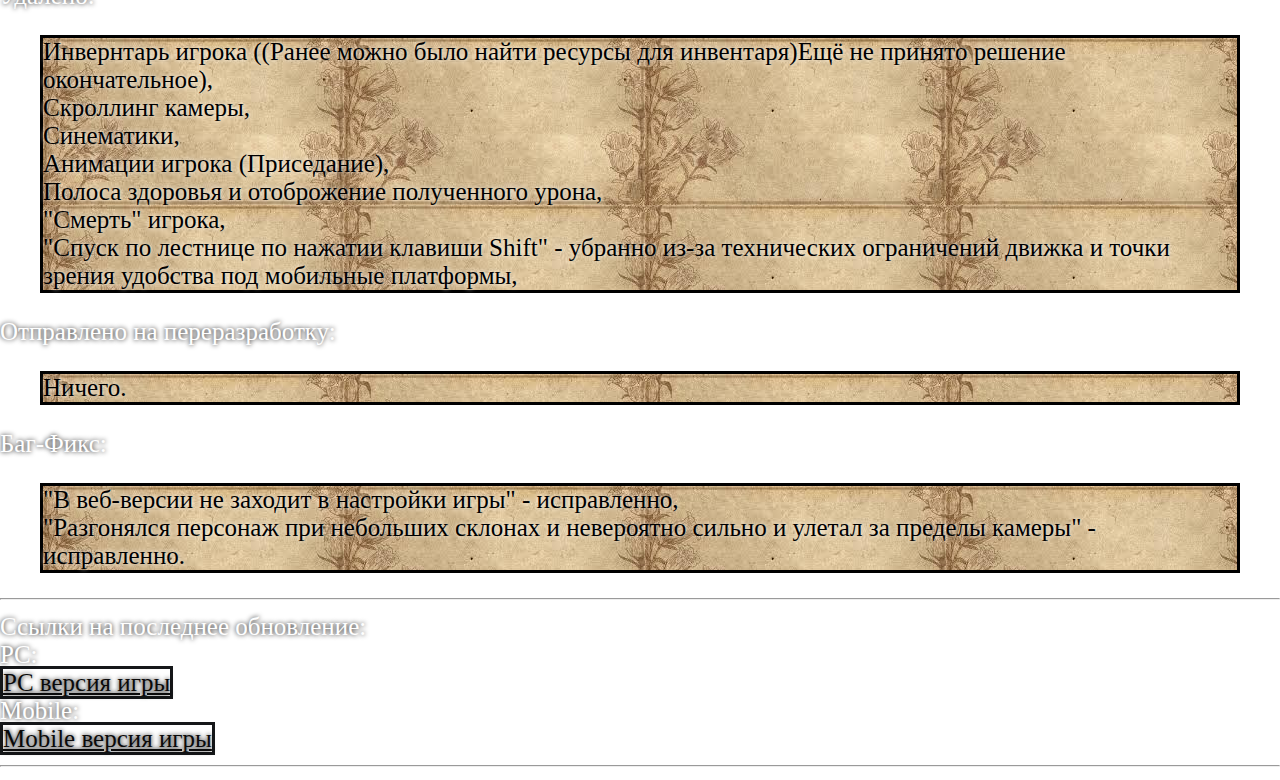
==== commit 5324b8a0: "Update index.html" ====
--- a/index.html
+++ b/index.html
@@ -13,6 +13,56 @@
 <div class="hosting">
 <img src="img/hostinglivedragoncraft.png"  width="99.5%">
 </div>
+ <!--Pre-beta 1.0.13-->
+<h1>Pre-beta 1.0.12</h1>
+<span>
+<div class="1.0.13">
+Мы добавили систему освещения на основе технологии UNIVERSAL RP (UNIVERSAL RENDER PIPELINE) от Unity. Это позволило разработать более оптимизированное освещение и цикл дня и ночи. Так же переработали частицы (Снег) и используем технологию TextMesh Pro, так же от Unity, а ещё, сгладили управление для мобильных устройств, применив технологию CrossPlatformInput.
+<h1>Update List:</h1>
+Добавлено:
+<blockquote>
+Здание "Мастерская",<br>
+Исследование "Ёлки",<br>
+Карта для исследований при помощи экспедиций - в доработке,<br>
+НПС способные собирать деревья (После постройки лесопилки) и металлические остатки и так же занимать рабочие места,<br>
+При разборке стальных обломков, НПС за один приказ ломают только один стальной обломок,<br>
+При отсутствии работы, НПС ходят вокруг генератора,<br>
+При постройке исследовательского маяка открывается глобальная карта,<br>
+Уведомление "Недостаточно ресурсов",<br>
+Тестовые НПС без анимаций - временно,<br>
+Исследования в мастерской дают новые особые постройки,<br>
+Ткань можно добывать в теплицах,<br>
+Для работы теплица требует уголь,<br>
+Уголь и сталь можно добыть в шахте,<br>
+С помощью палаток можно ускорять время,<br>
+Обработанные доски можно добывать на лесопилке перерабатывая древесину,<br>
+На лесопилку можно назначить НПС,<br>
+Здание "Подготовительный центр", не имеет функционала (На данный момент),<br>
+Исследования занимают мало времени и можно проводить одновременно несколько исследований - временно,<br>
+</blockquote>
+Обновлено:
+<br><blockquote>
+Здание "Генератор",<br>
+________________<br>
+Игровое меню,<br>
+Игровые слои,<br>
+Мировые триггеры Z-Index'а для отдельных графических элементов,<br>
+</blockquote>
+Удалено:
+<blockquote>
+Ничего.
+</blockquote>
+Отправлено на переразработку:
+<blockquote>
+Мастерская - в процессе доработки и тестирования.<br>
+</blockquote>
+Баг-Фикс:
+<blockquote>
+Сильные просадки производительности в меню - исправлено,<br>
+</blockquote>
+</div>
+</span>
+<hr>
 <!--Pre-beta 1.0.12-->
 <h1>Pre-beta 1.0.12</h1>
 <span>
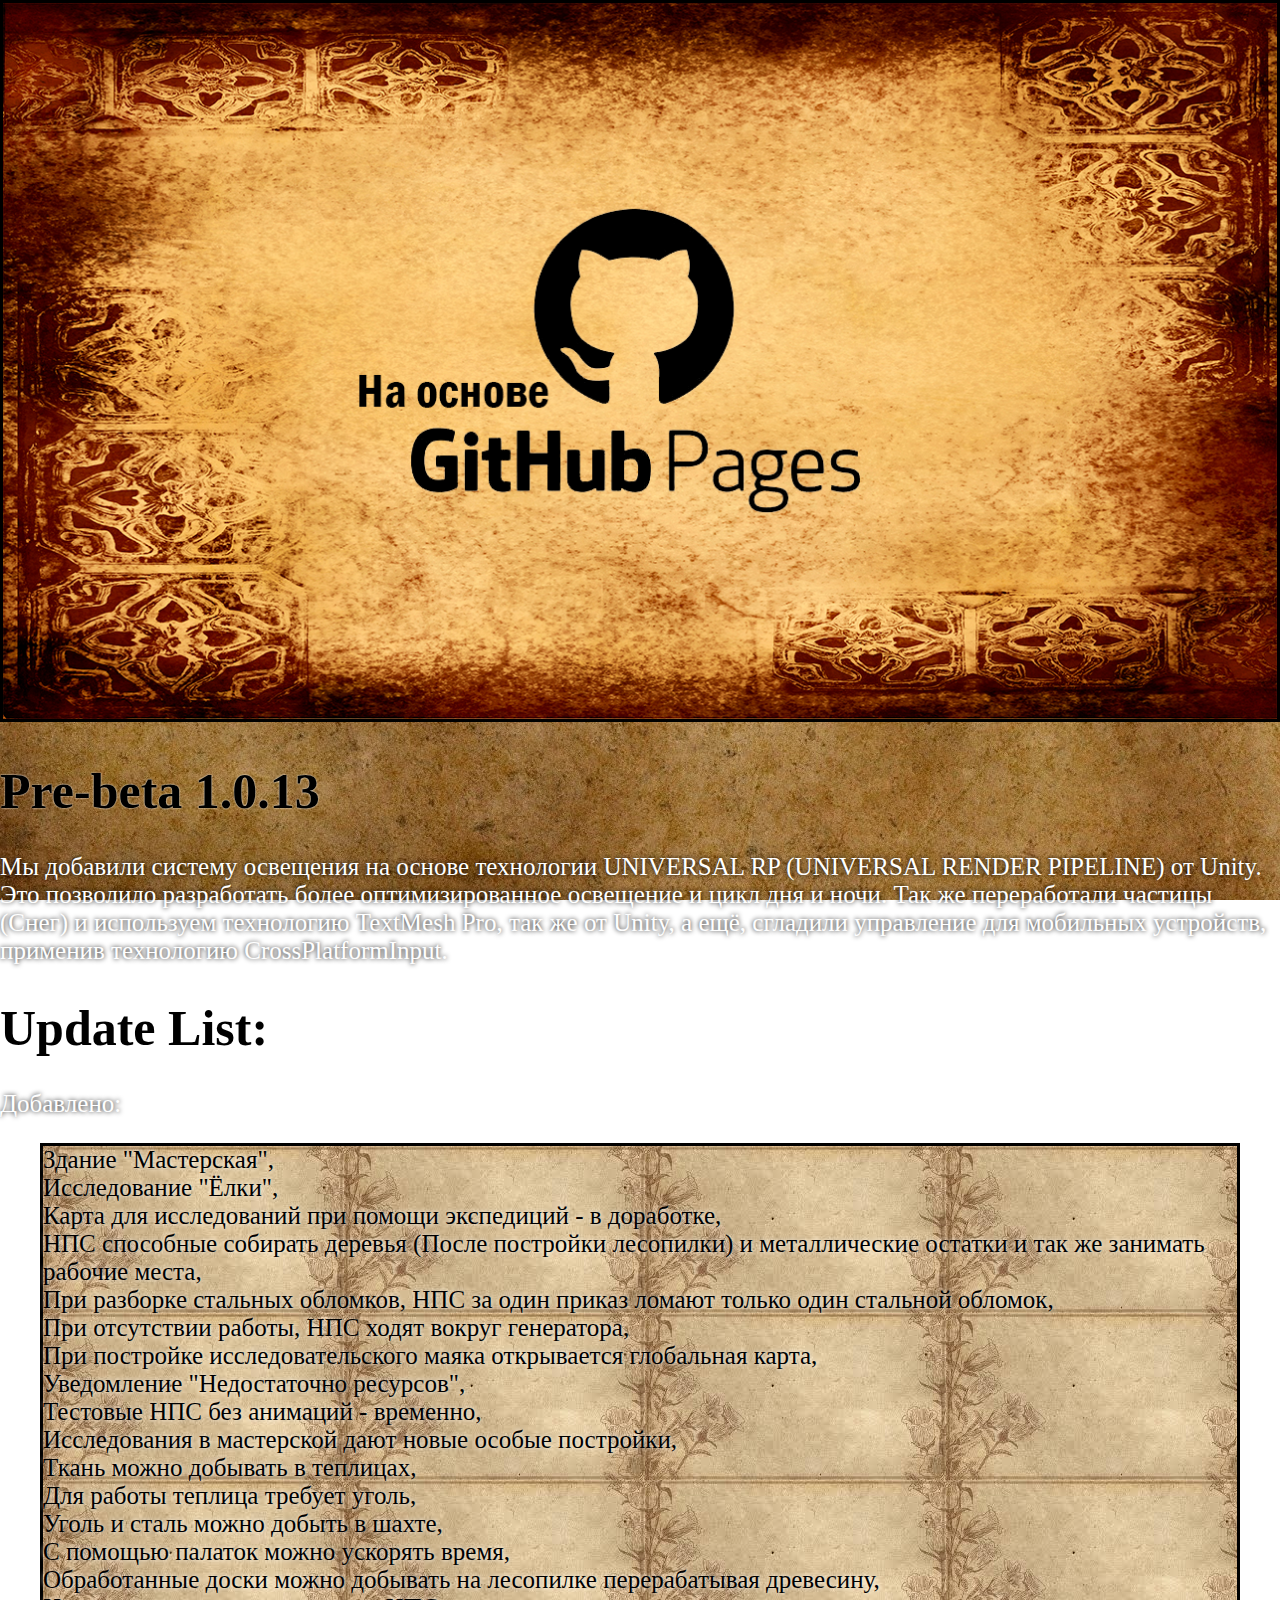
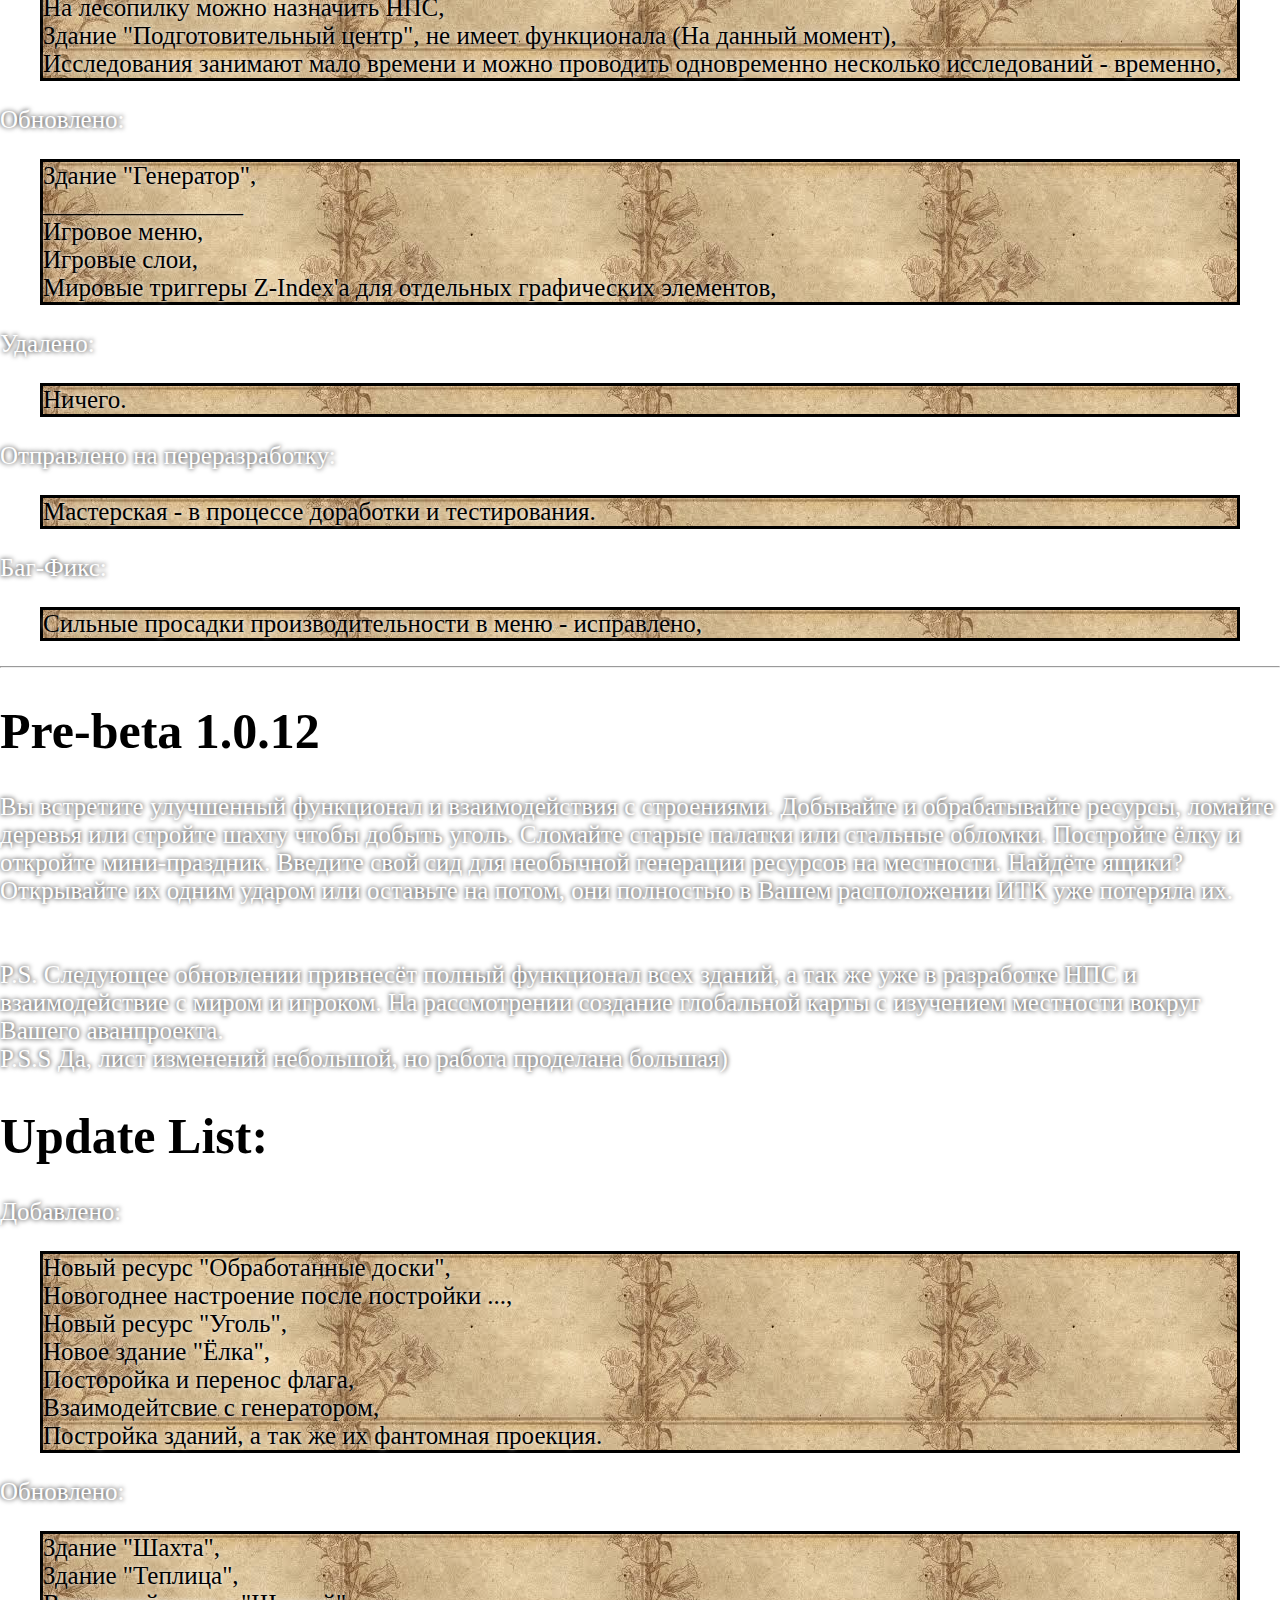
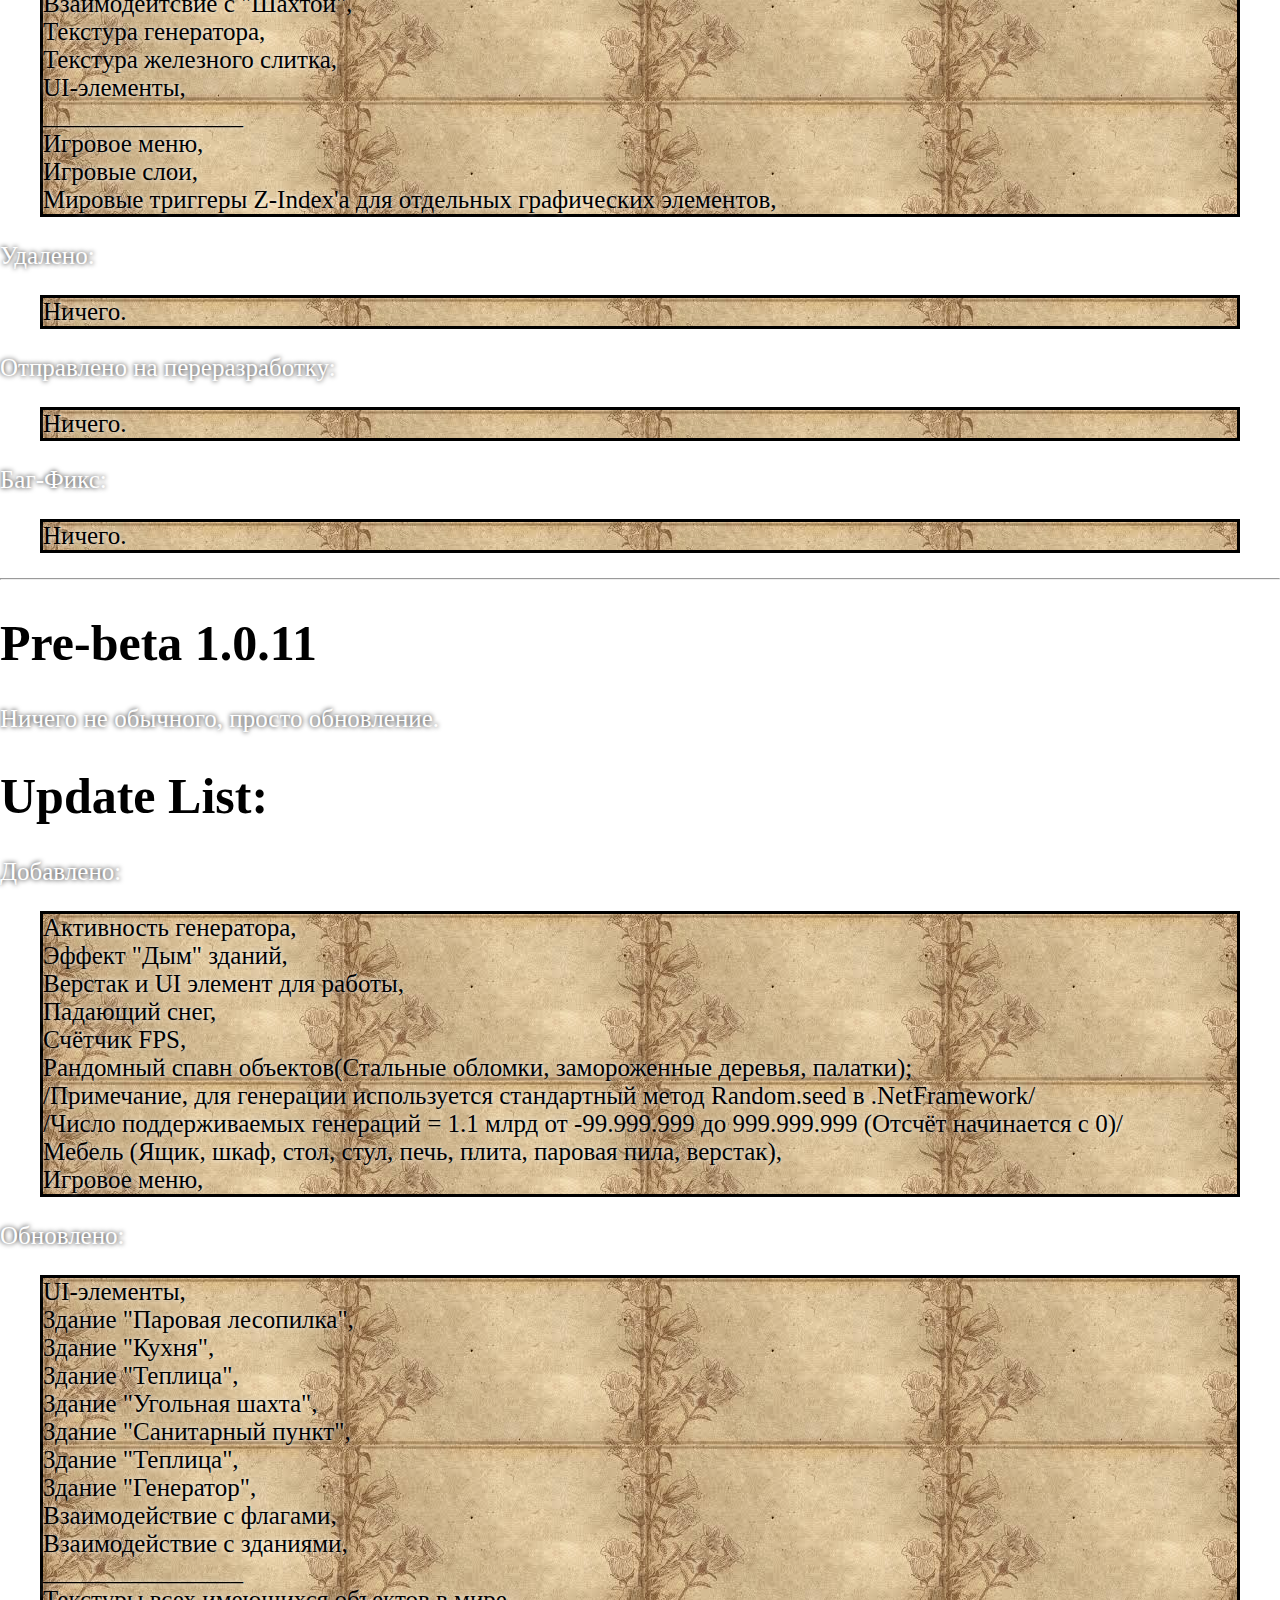
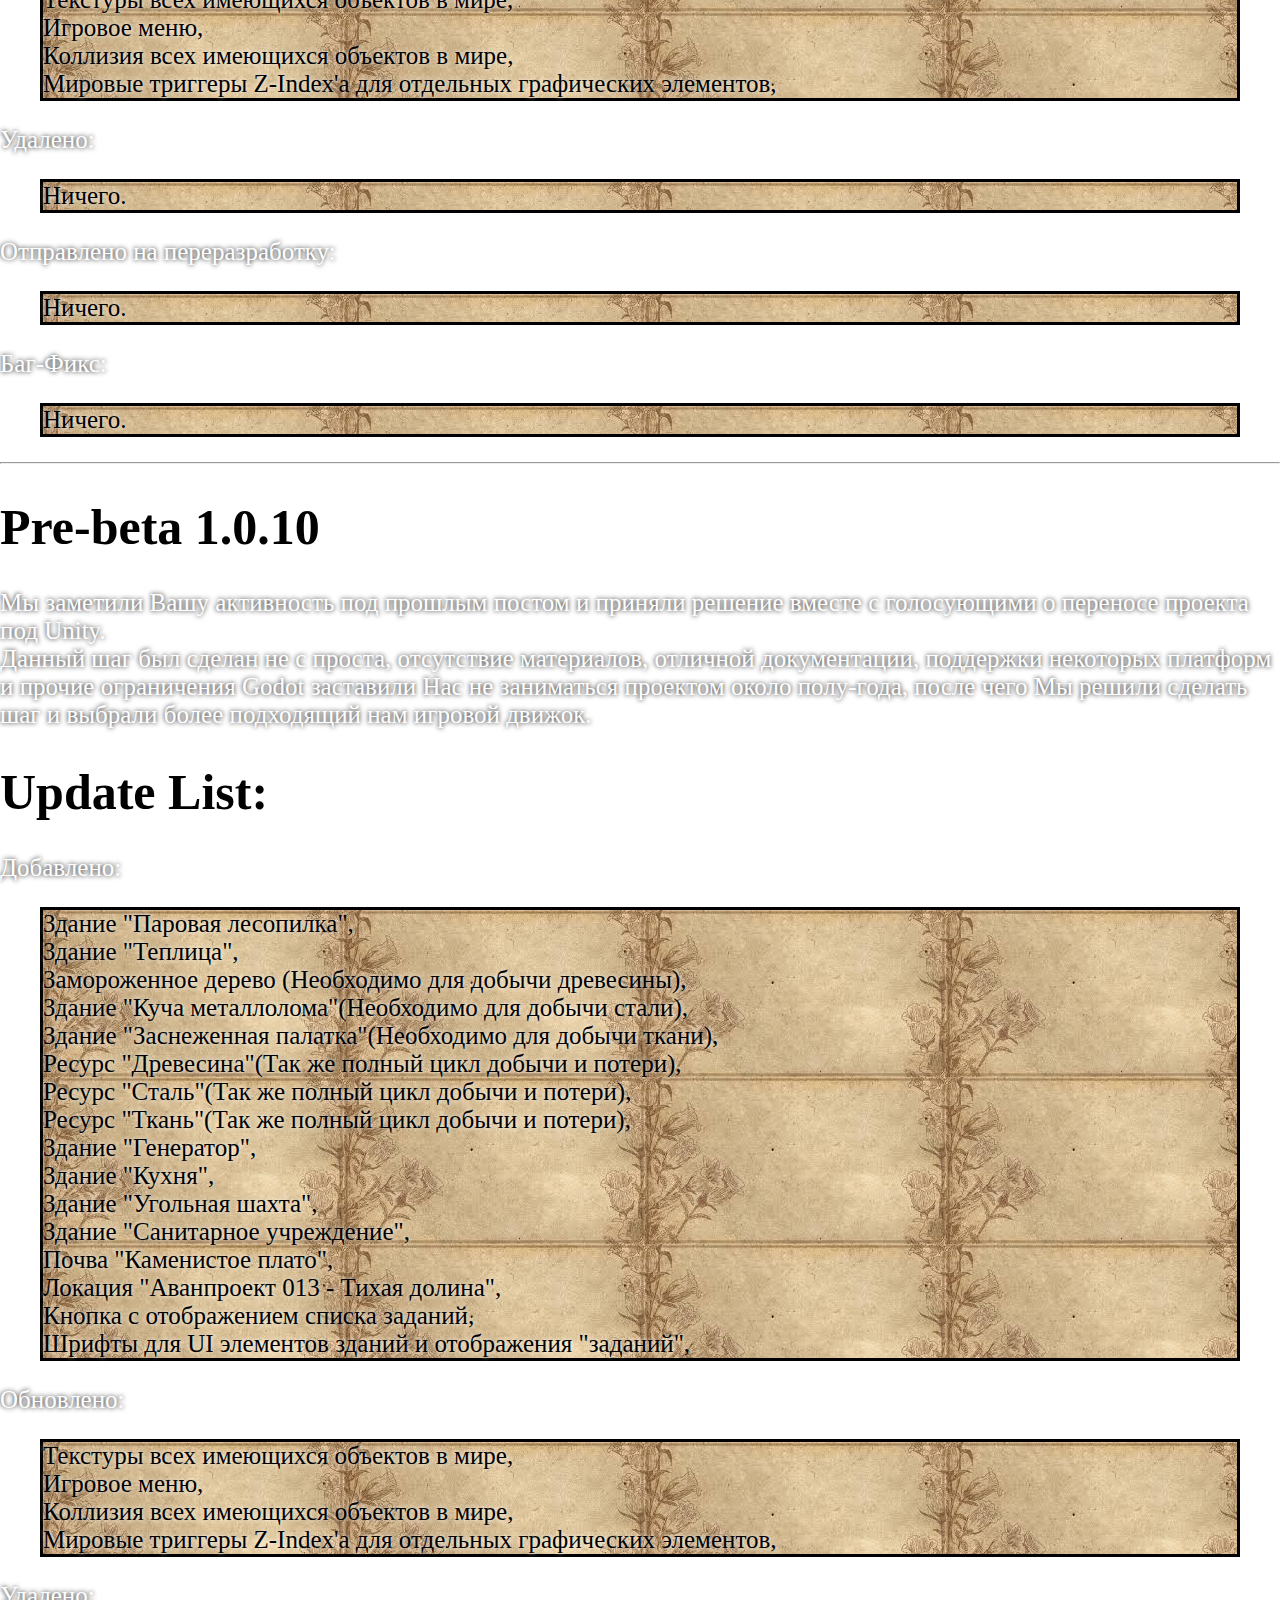
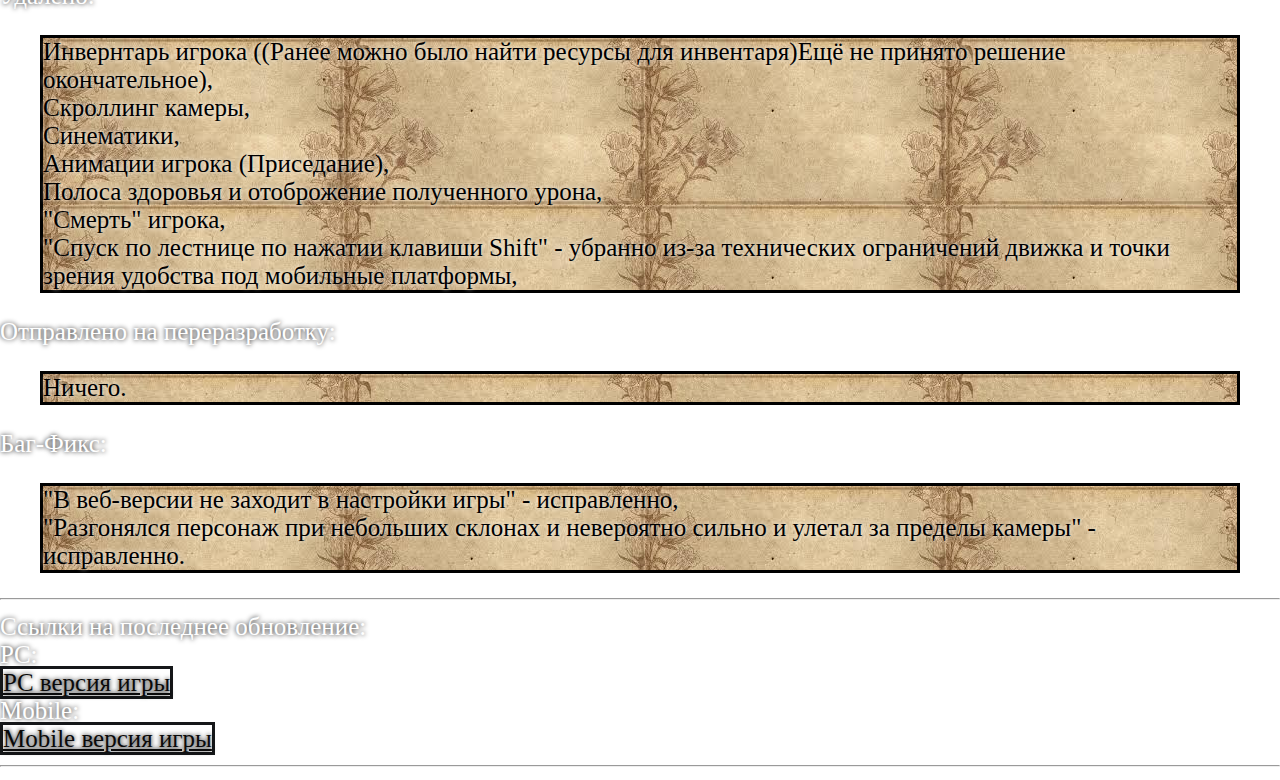
==== commit cacb6600: "Update index.html" ====
--- a/index.html
+++ b/index.html
@@ -14,7 +14,7 @@
 <img src="img/hostinglivedragoncraft.png"  width="99.5%">
 </div>
  <!--Pre-beta 1.0.13-->
-<h1>Pre-beta 1.0.12</h1>
+<h1>Pre-beta 1.0.13</h1>
 <span>
 <div class="1.0.13">
 Мы добавили систему освещения на основе технологии UNIVERSAL RP (UNIVERSAL RENDER PIPELINE) от Unity. Это позволило разработать более оптимизированное освещение и цикл дня и ночи. Так же переработали частицы (Снег) и используем технологию TextMesh Pro, так же от Unity, а ещё, сгладили управление для мобильных устройств, применив технологию CrossPlatformInput.
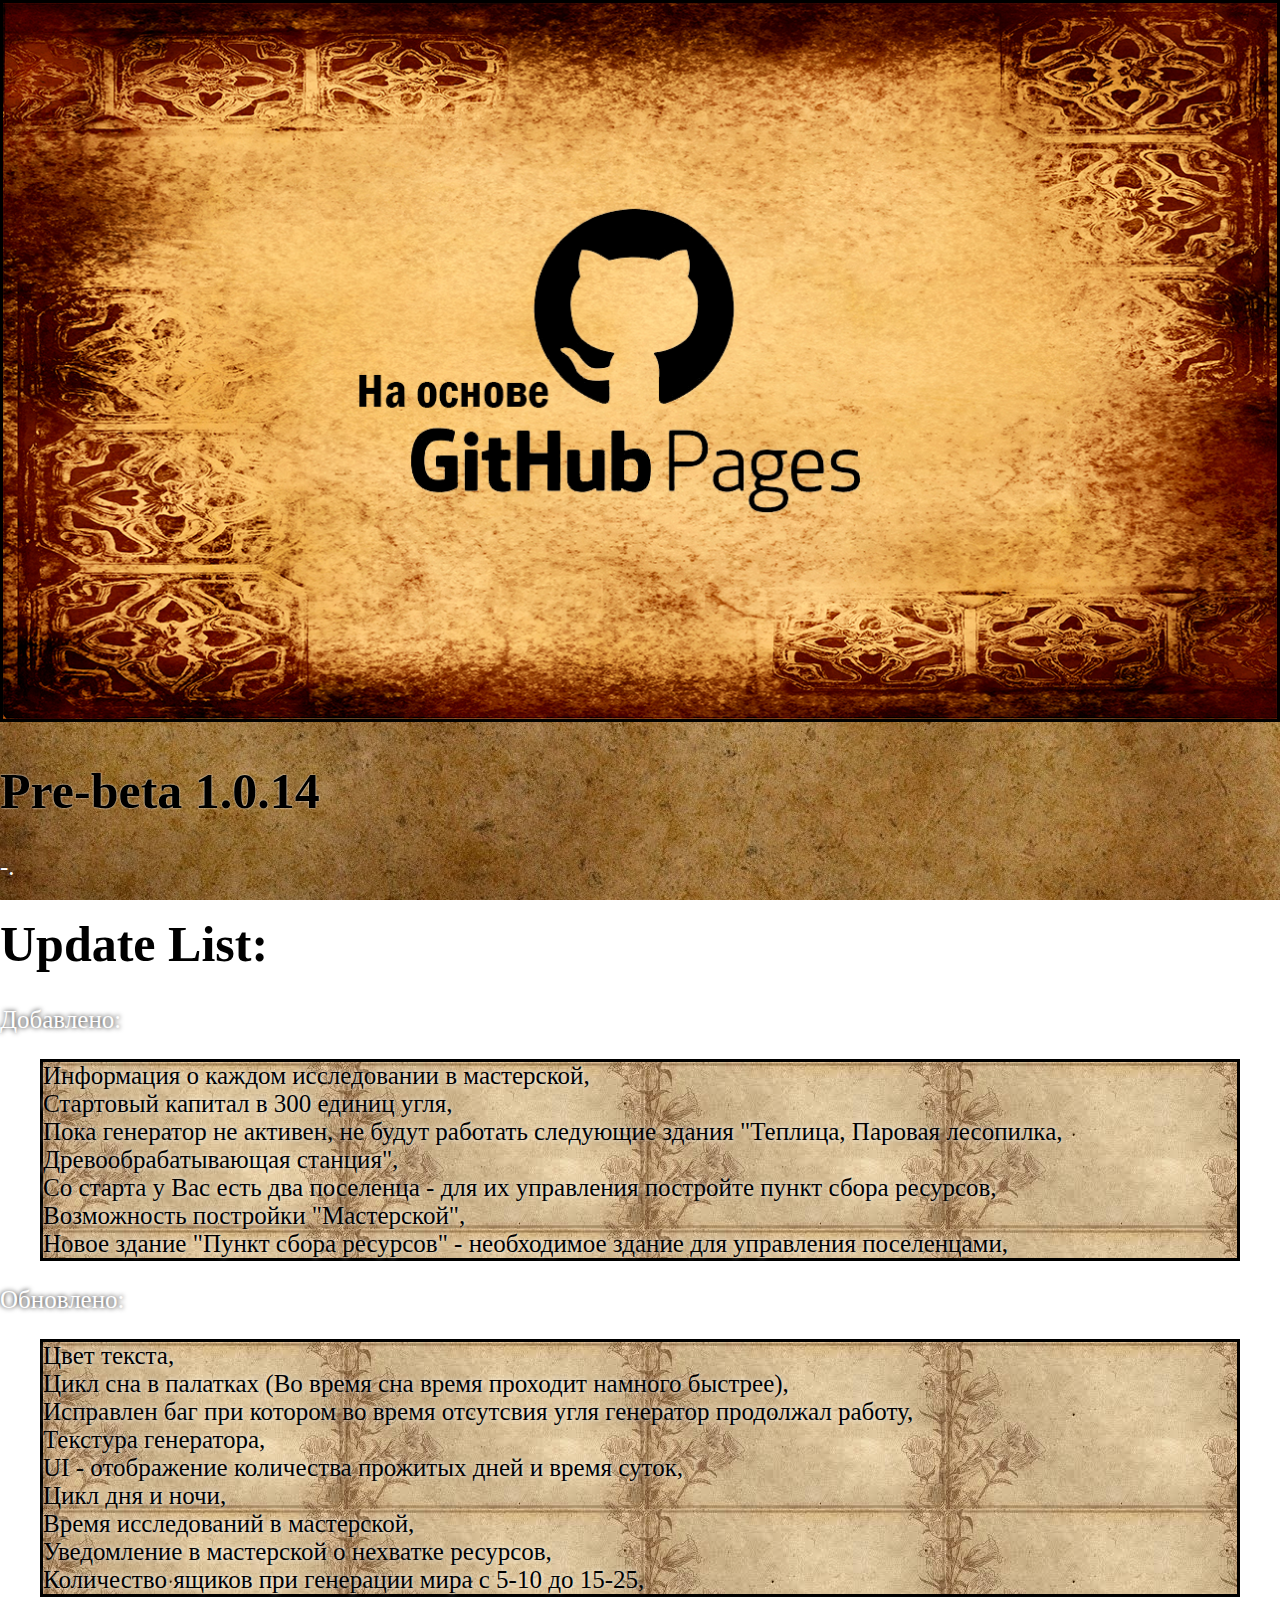
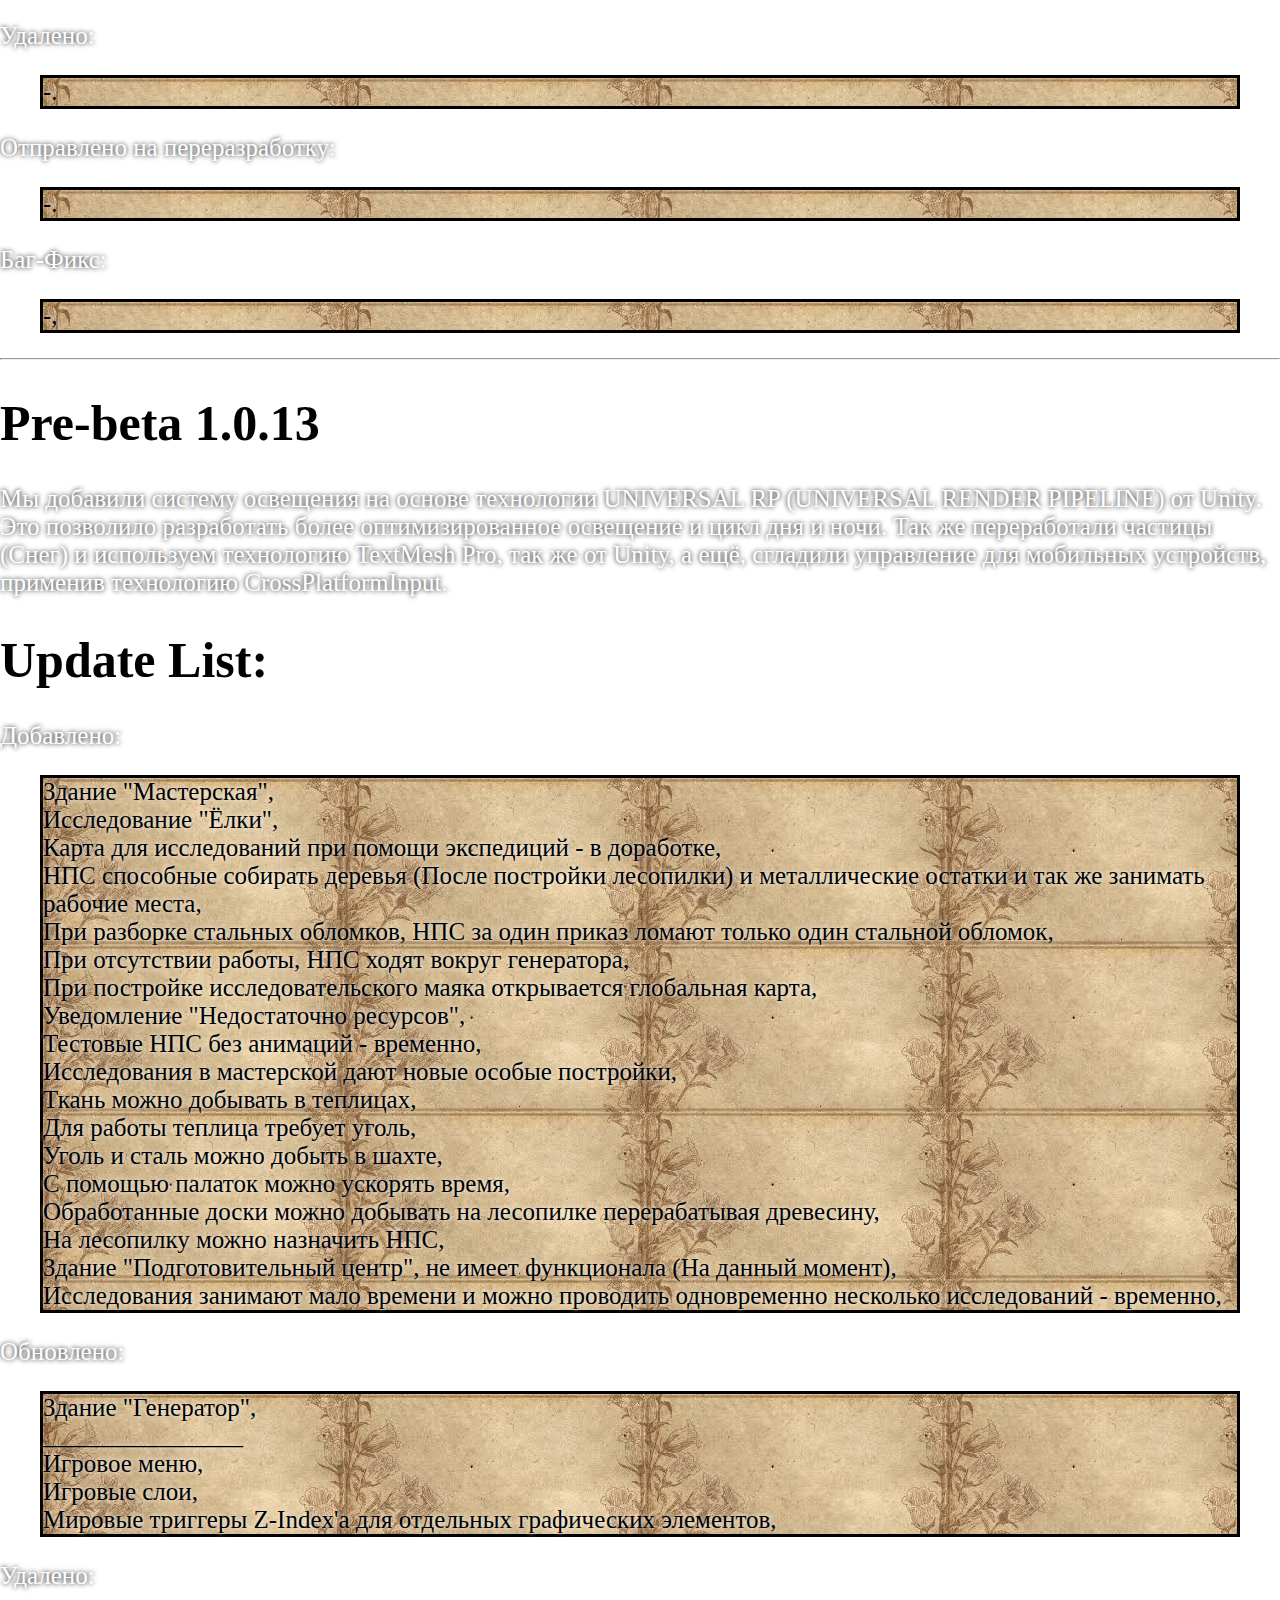
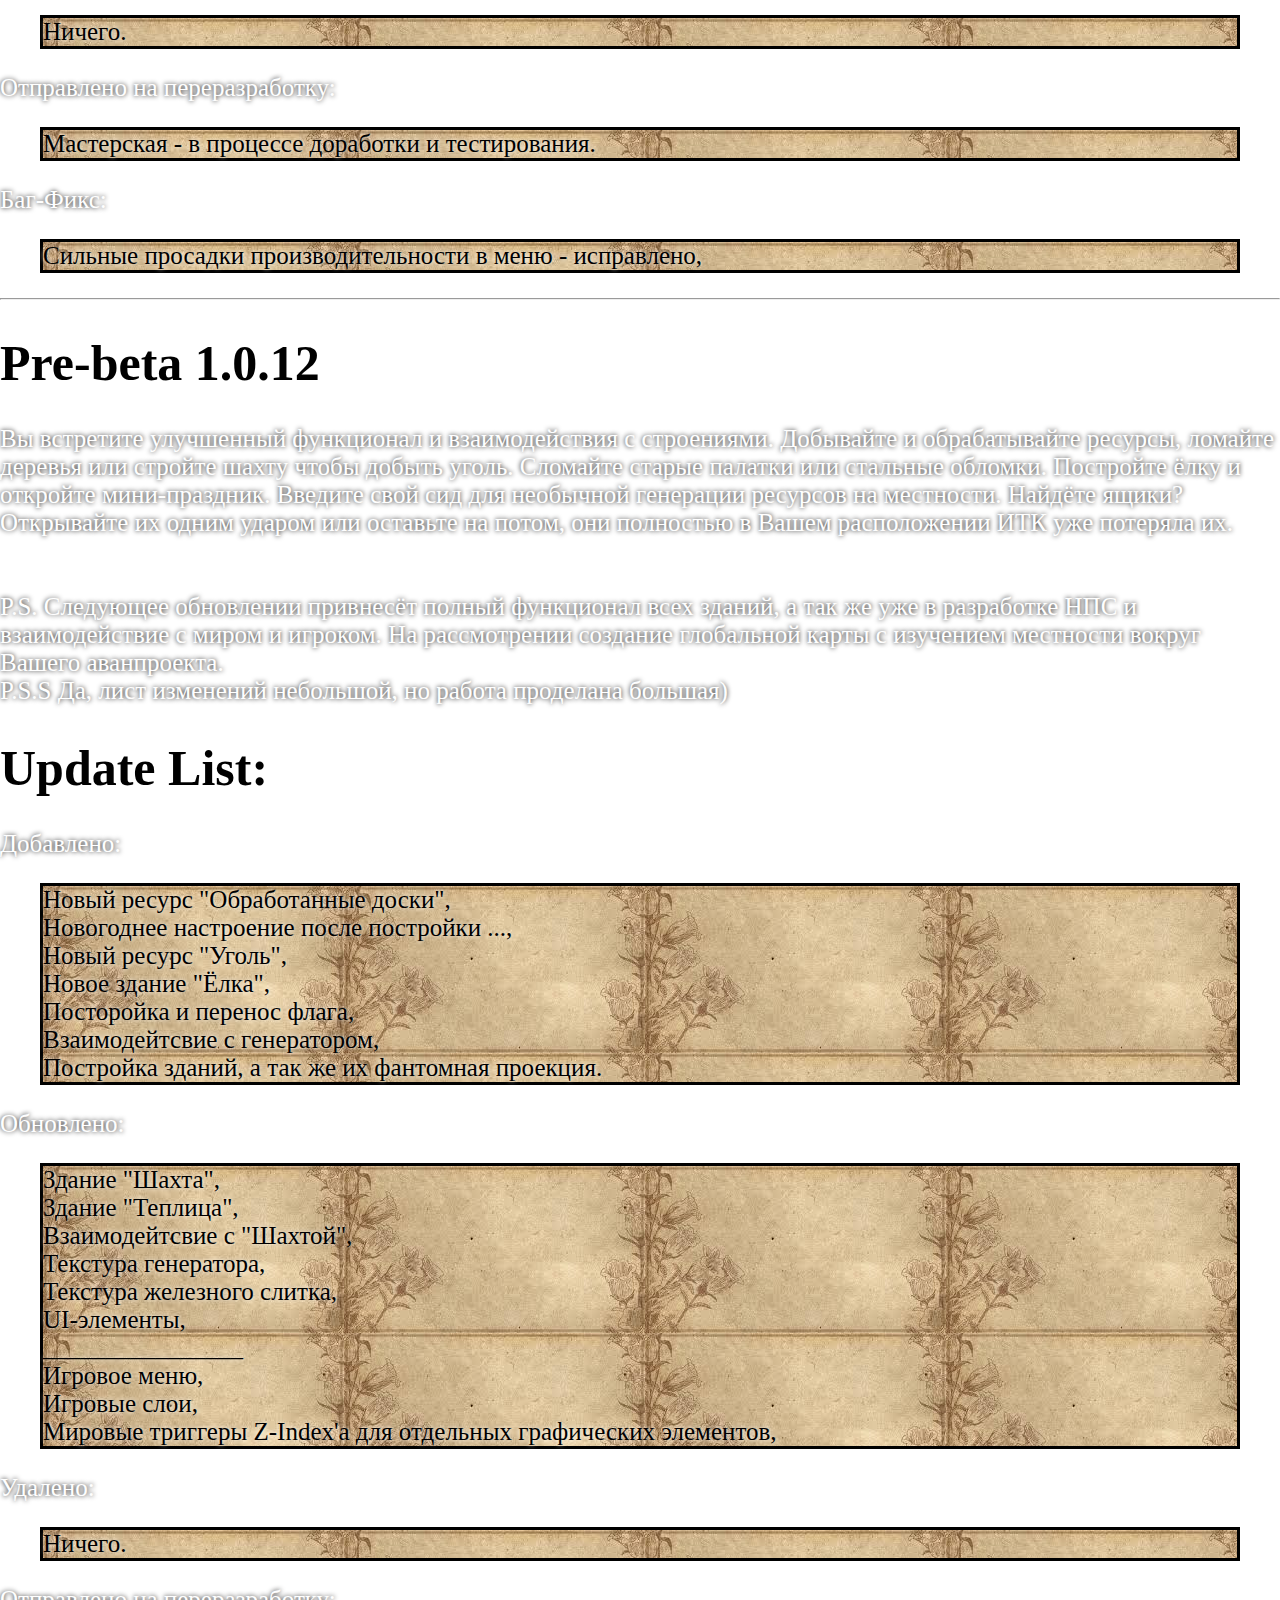
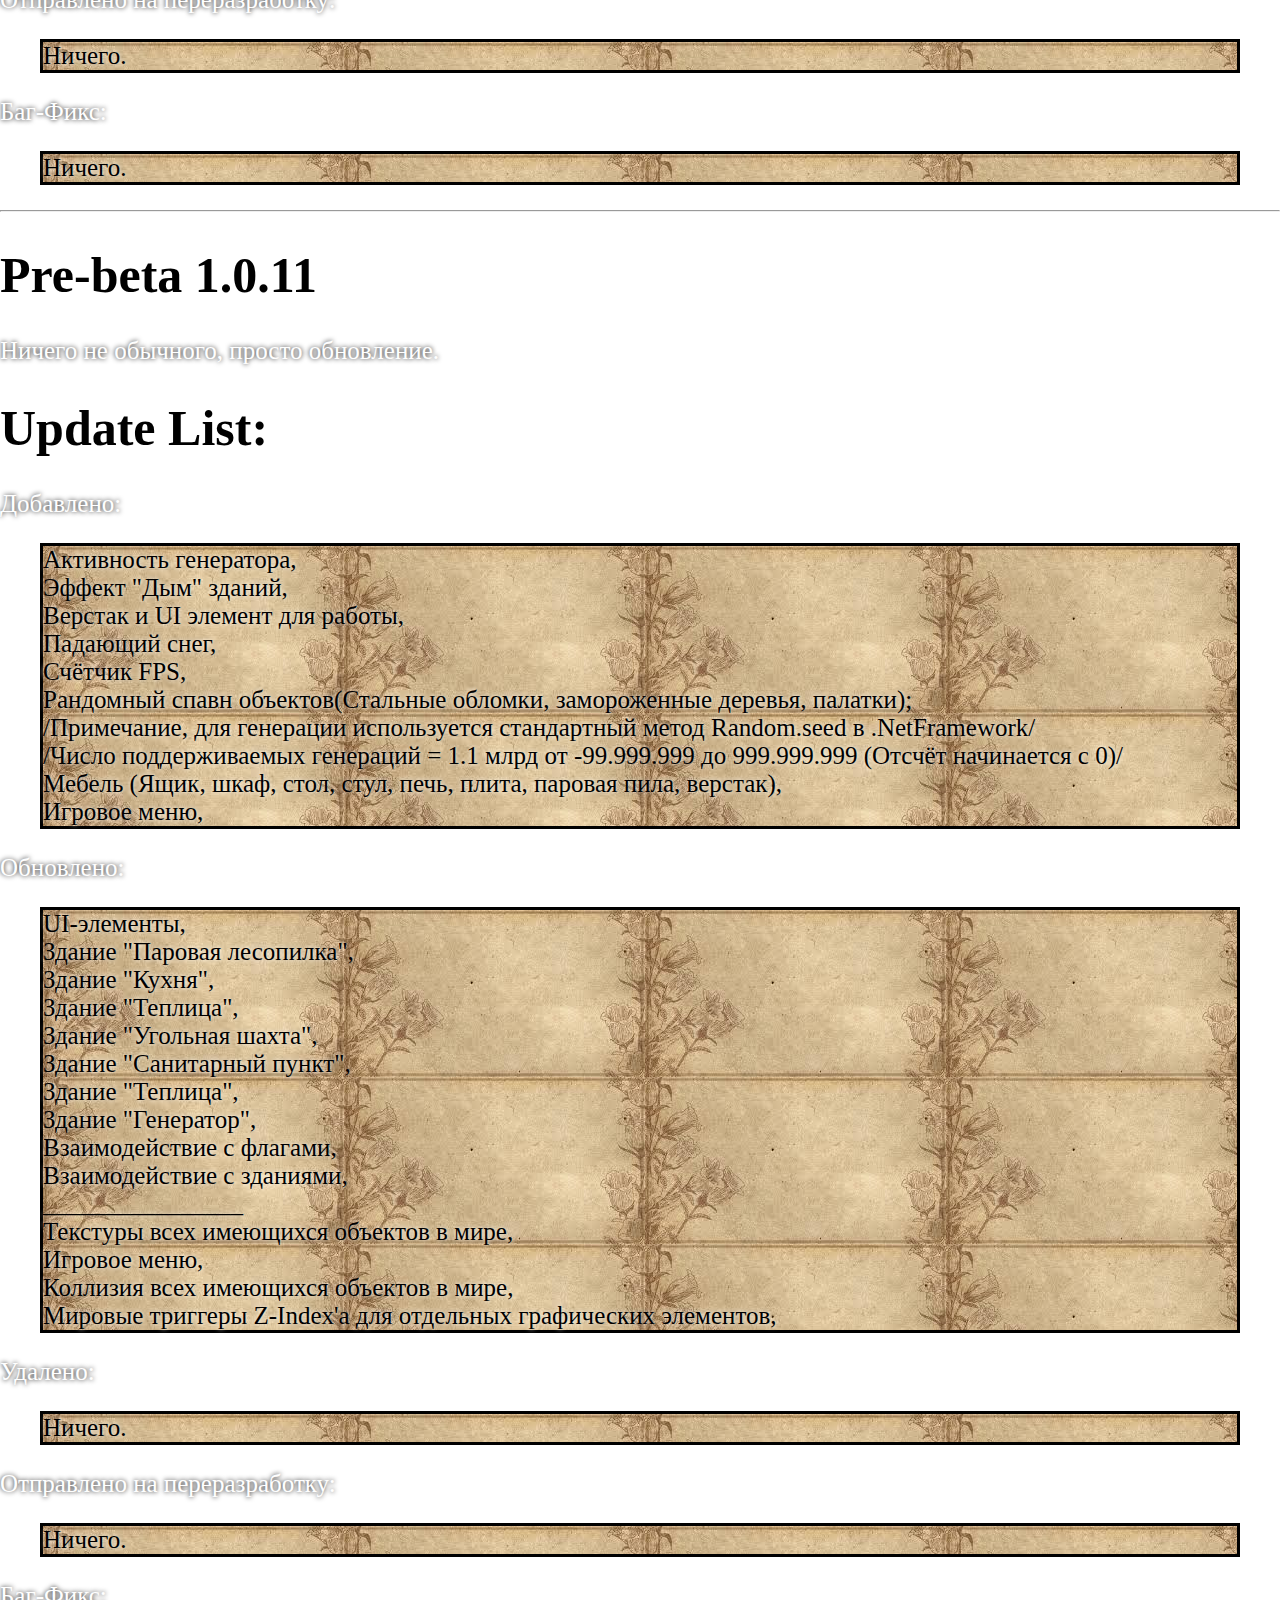
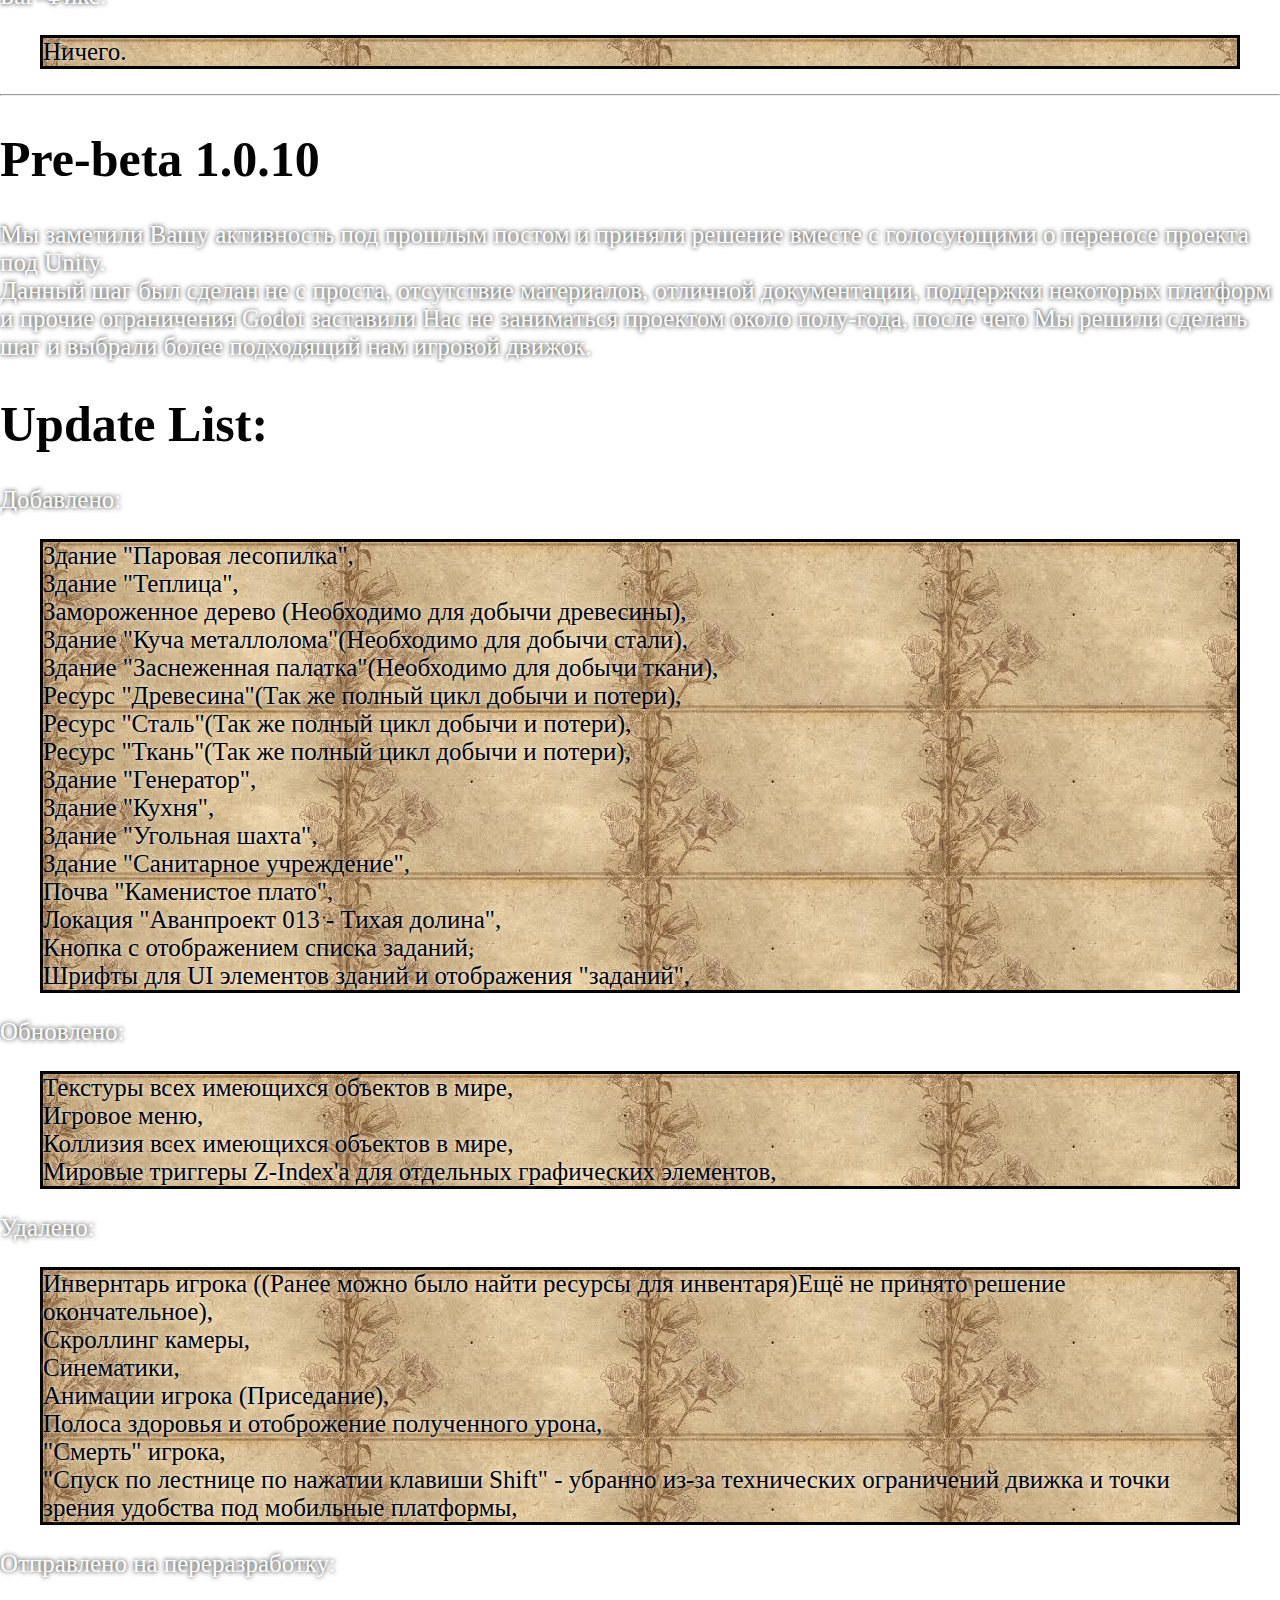
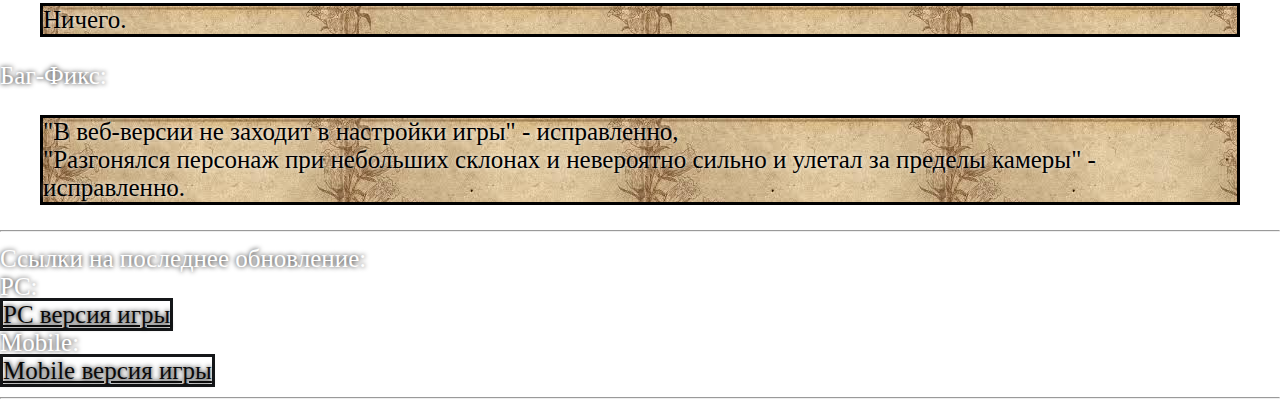
==== commit 125dd4fc: "Update index.html" ====
--- a/index.html
+++ b/index.html
@@ -13,6 +13,48 @@
 <div class="hosting">
 <img src="img/hostinglivedragoncraft.png"  width="99.5%">
 </div>
+ <!--Pre-beta 1.0.14-->
+<h1>Pre-beta 1.0.14</h1>
+<span>
+<div class="1.0.14">
+-.
+<h1>Update List:</h1>
+Добавлено:
+<blockquote>
+Информация о каждом исследовании в мастерской,<br>
+Стартовый капитал в 300 единиц угля,<br>
+Пока генератор не активен, не будут работать следующие здания "Теплица, Паровая лесопилка, Древообрабатывающая станция",<br> 	
+Со старта у Вас есть два поселенца - для их управления постройте пункт сбора ресурсов,<br>
+Возможность постройки "Мастерской",<br>
+Новое здание "Пункт сбора ресурсов" - необходимое здание для управления поселенцами,<br>
+</blockquote>
+Обновлено:
+<br><blockquote>
+Цвет текста,<br>
+Цикл сна в палатках (Во время сна время проходит намного быстрее),<br>
+Исправлен баг при котором во время отсутсвия угля генератор продолжал работу,<br>
+Текстура генератора,<br>
+UI - отображение количества прожитых дней и время суток,<br>
+Цикл дня и ночи,<br>
+Время исследований в мастерской,<br>
+Уведомление в мастерской о нехватке ресурсов,<br>
+Количество ящиков при генерации мира с 5-10 до 15-25,<br>
+</blockquote>
+Удалено:
+<blockquote>
+-.<br>
+</blockquote>
+Отправлено на переразработку:
+<blockquote>
+-.<br>
+</blockquote>
+Баг-Фикс:
+<blockquote>
+-,<br>
+</blockquote>
+</div>
+</span>
+<hr>
  <!--Pre-beta 1.0.13-->
 <h1>Pre-beta 1.0.13</h1>
 <span>
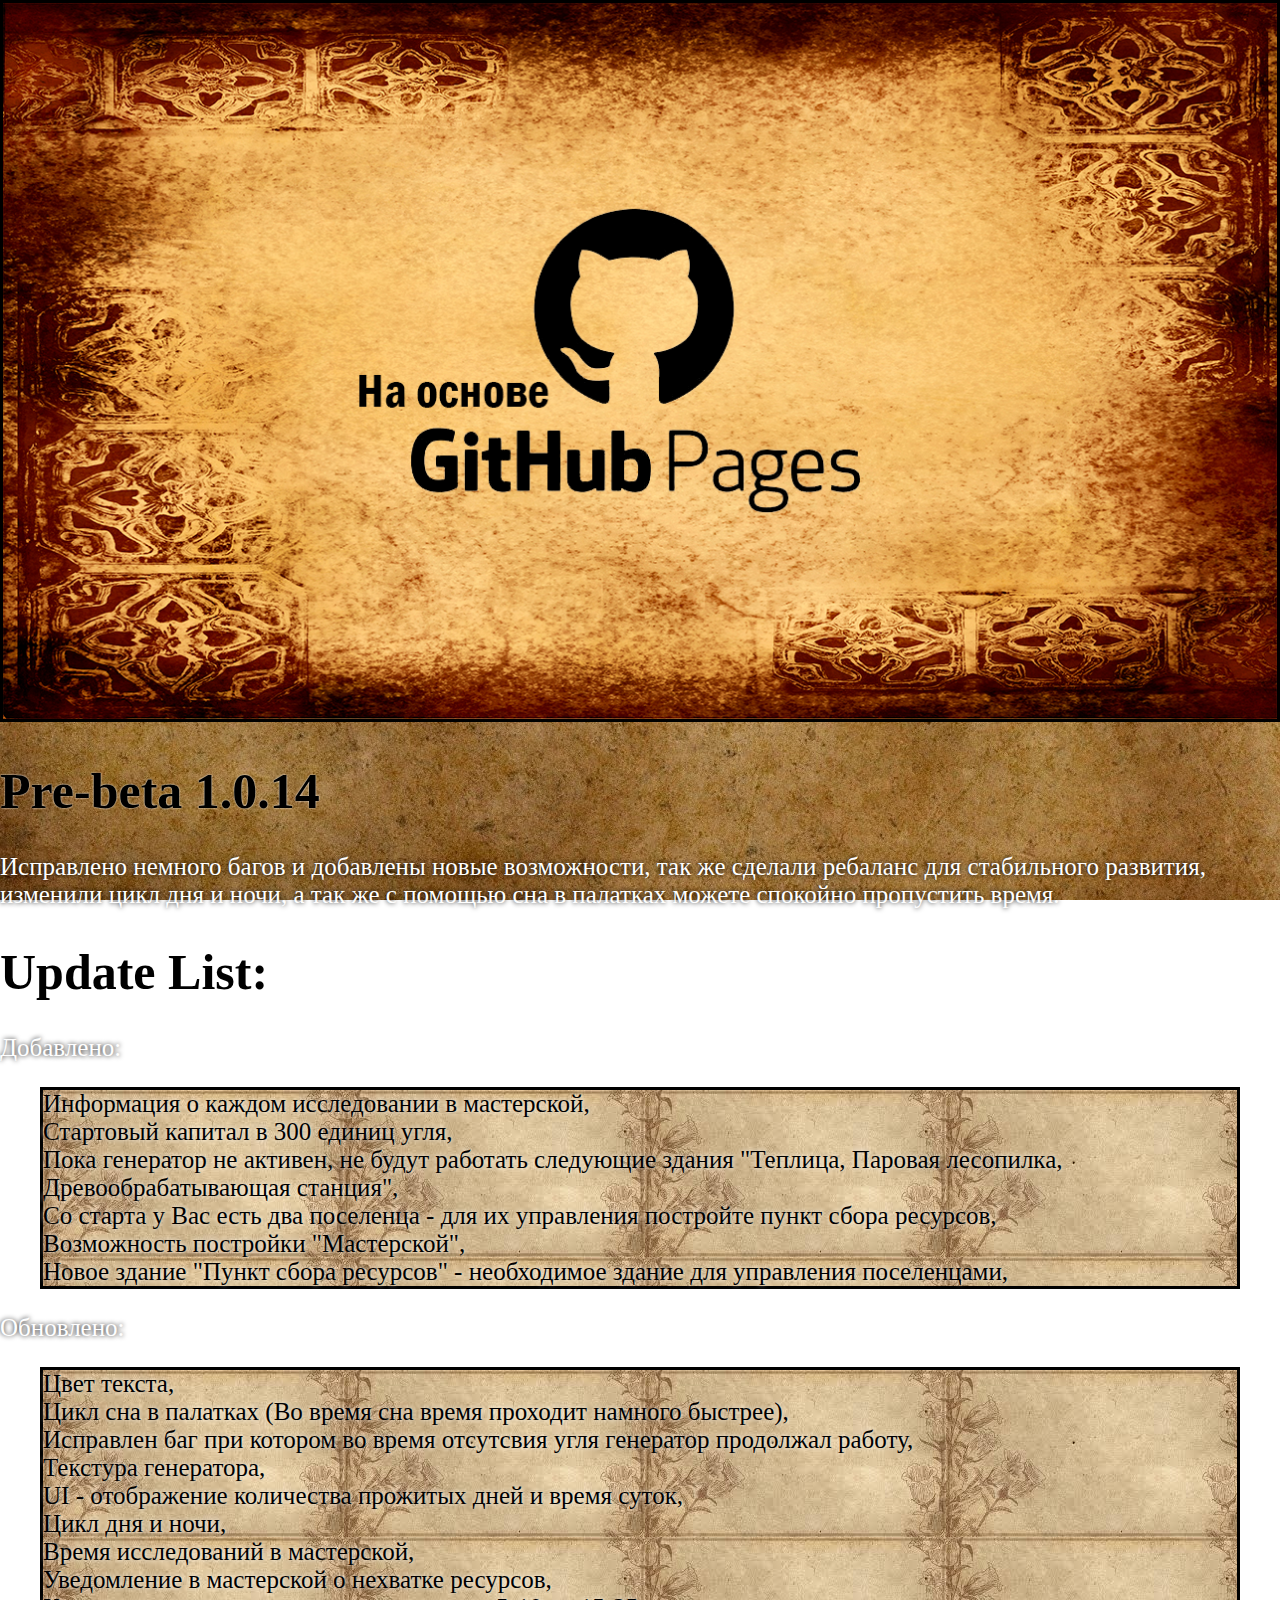
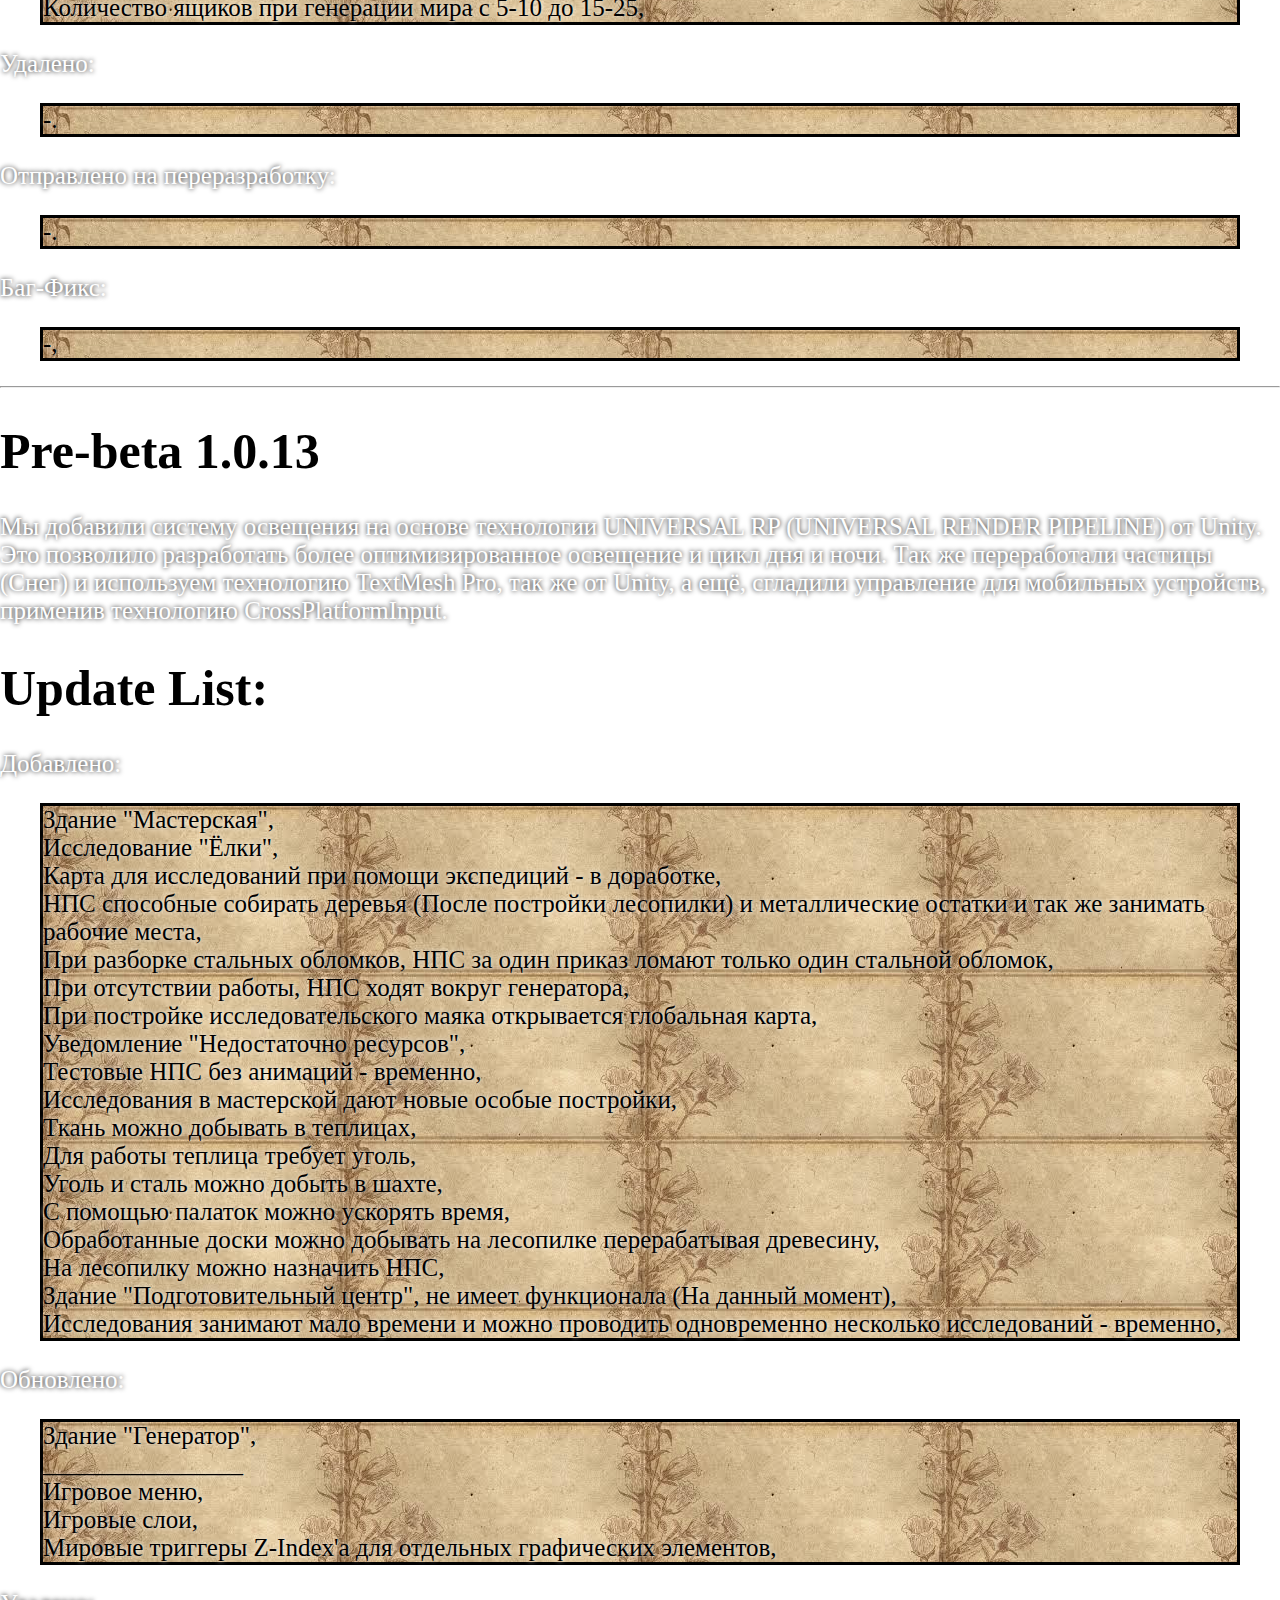
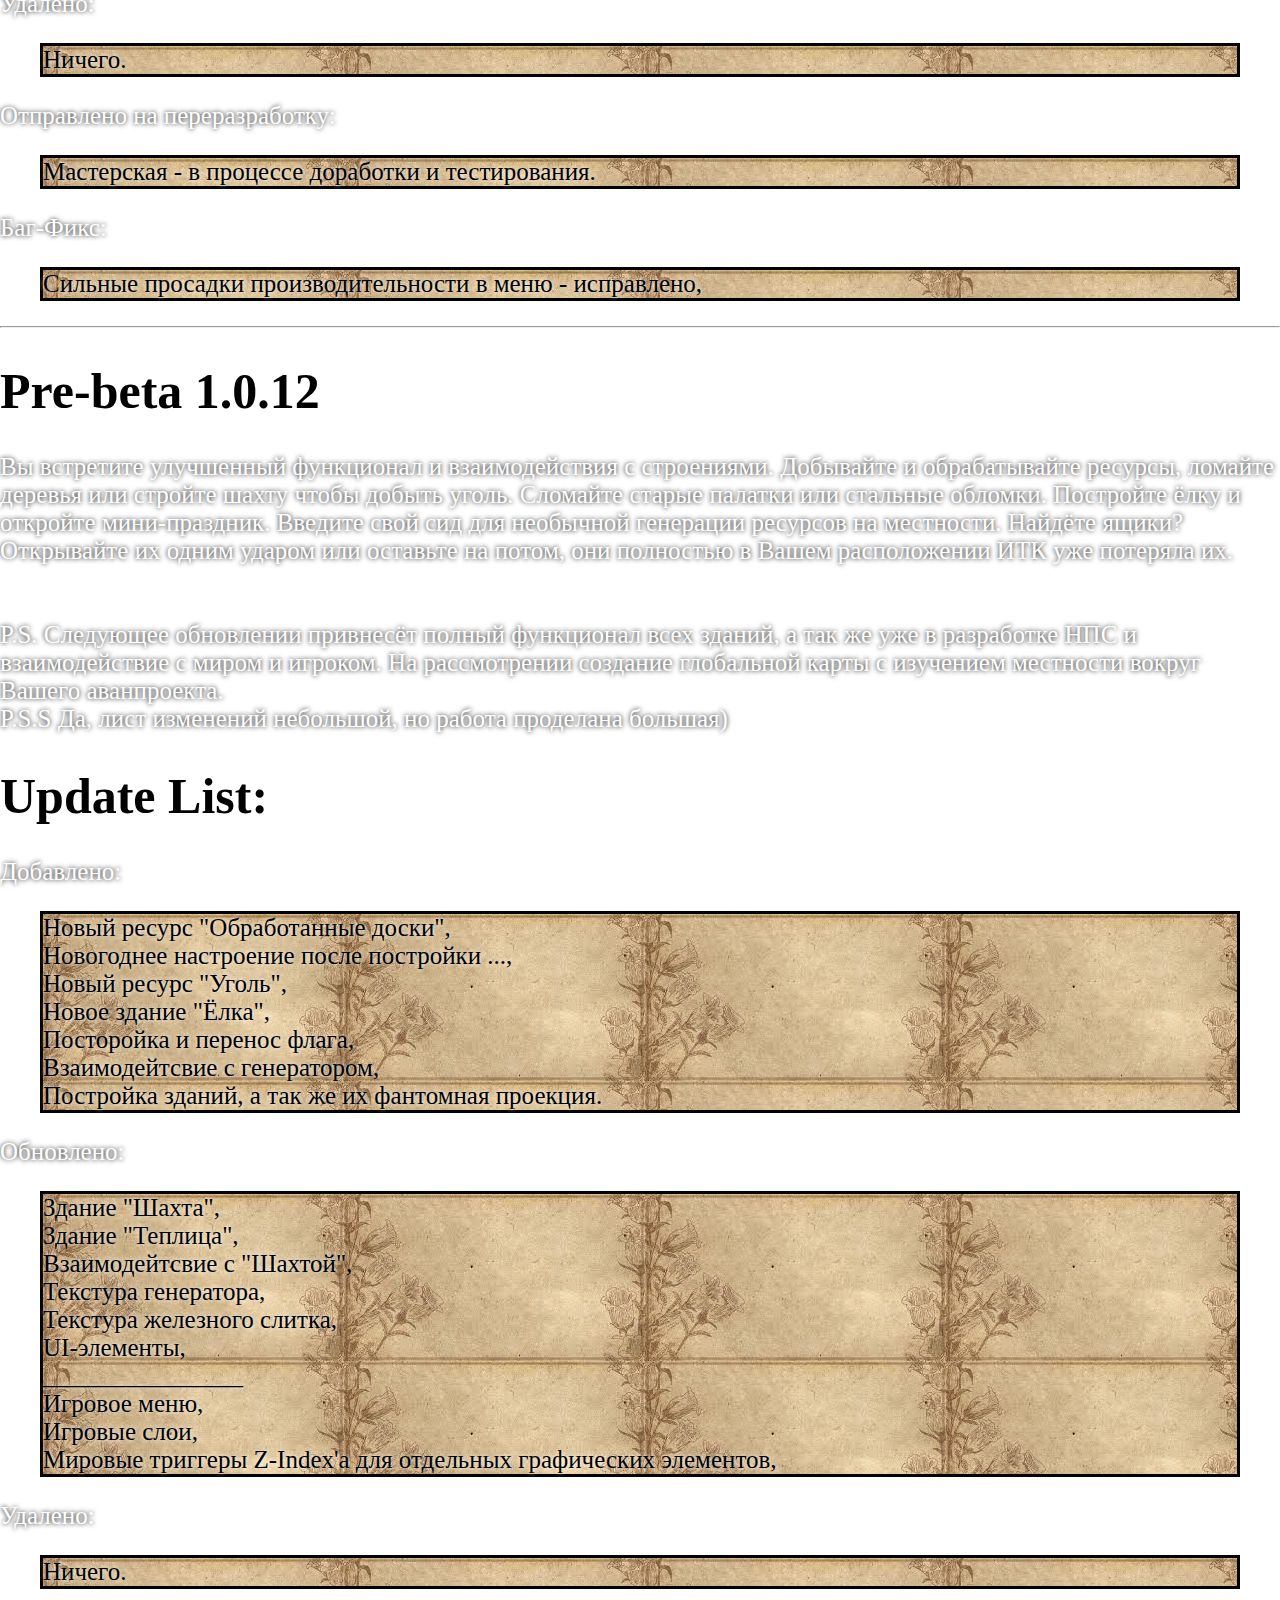
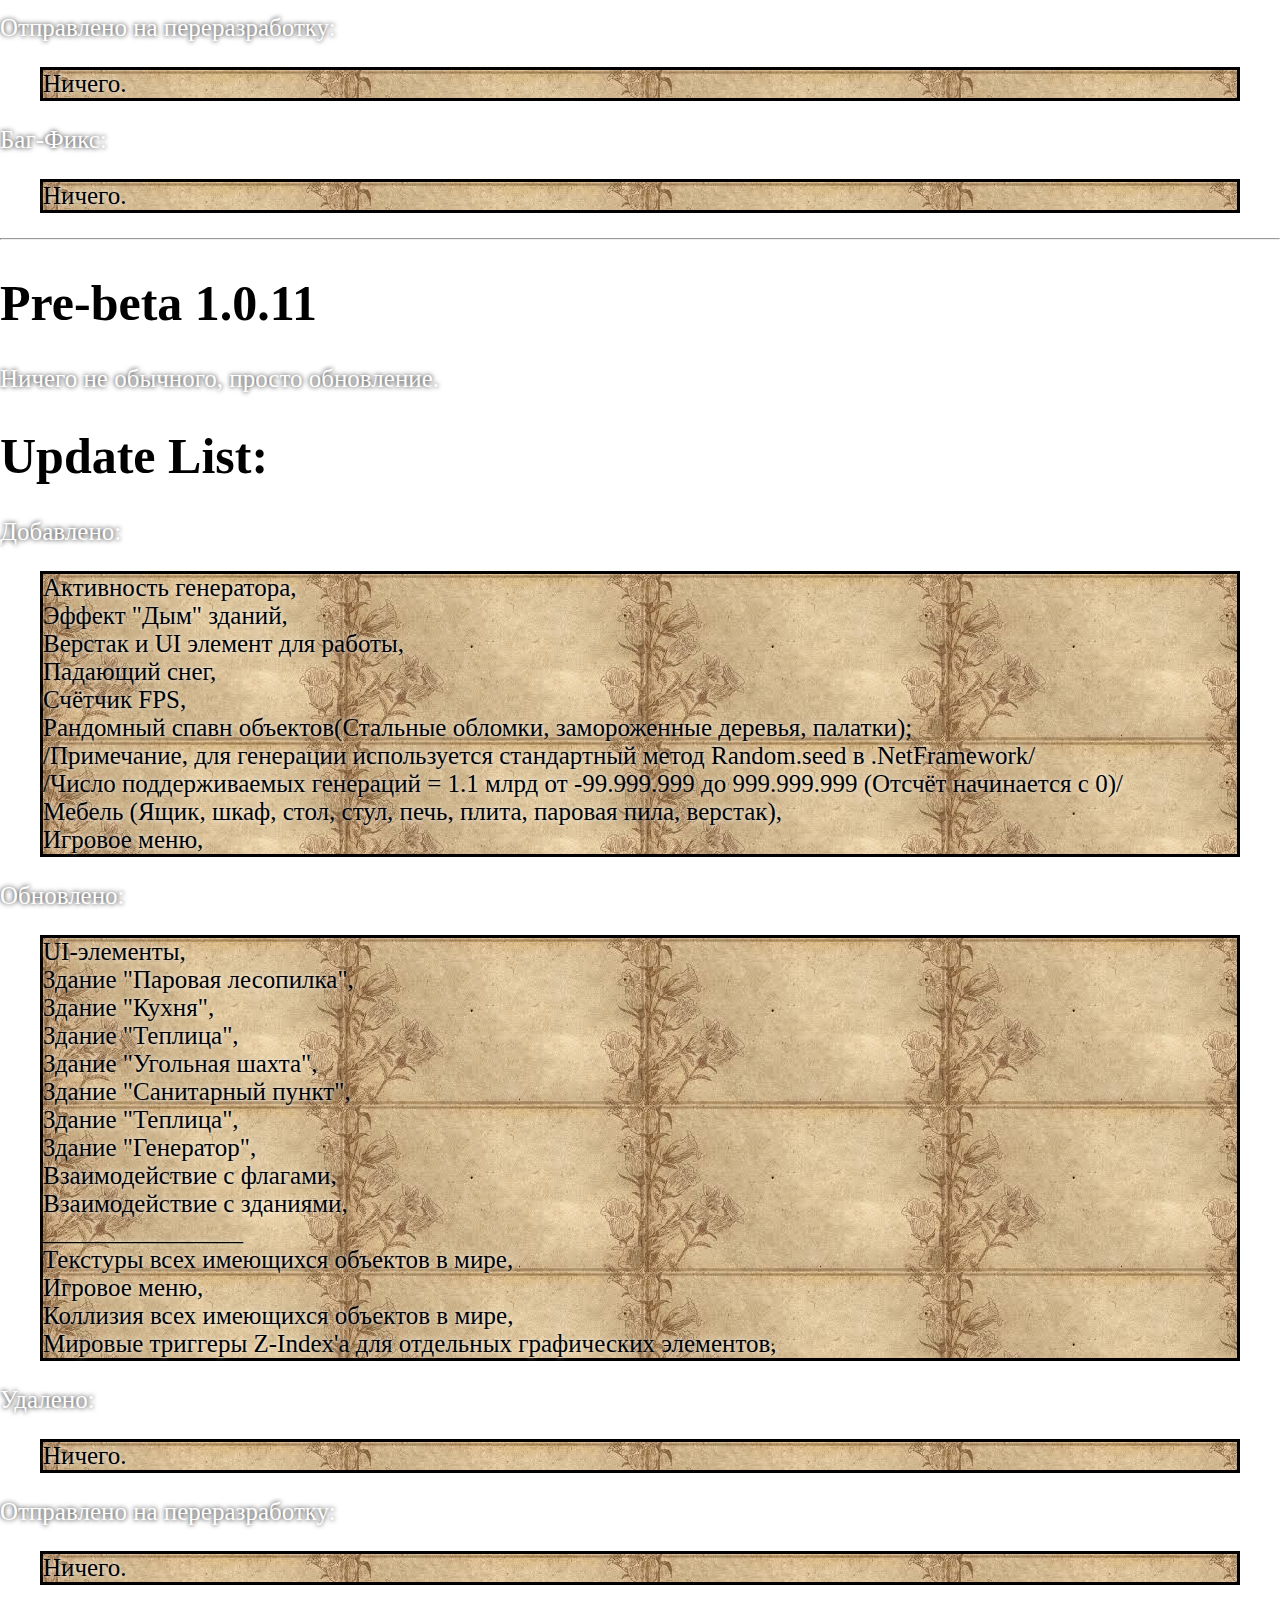
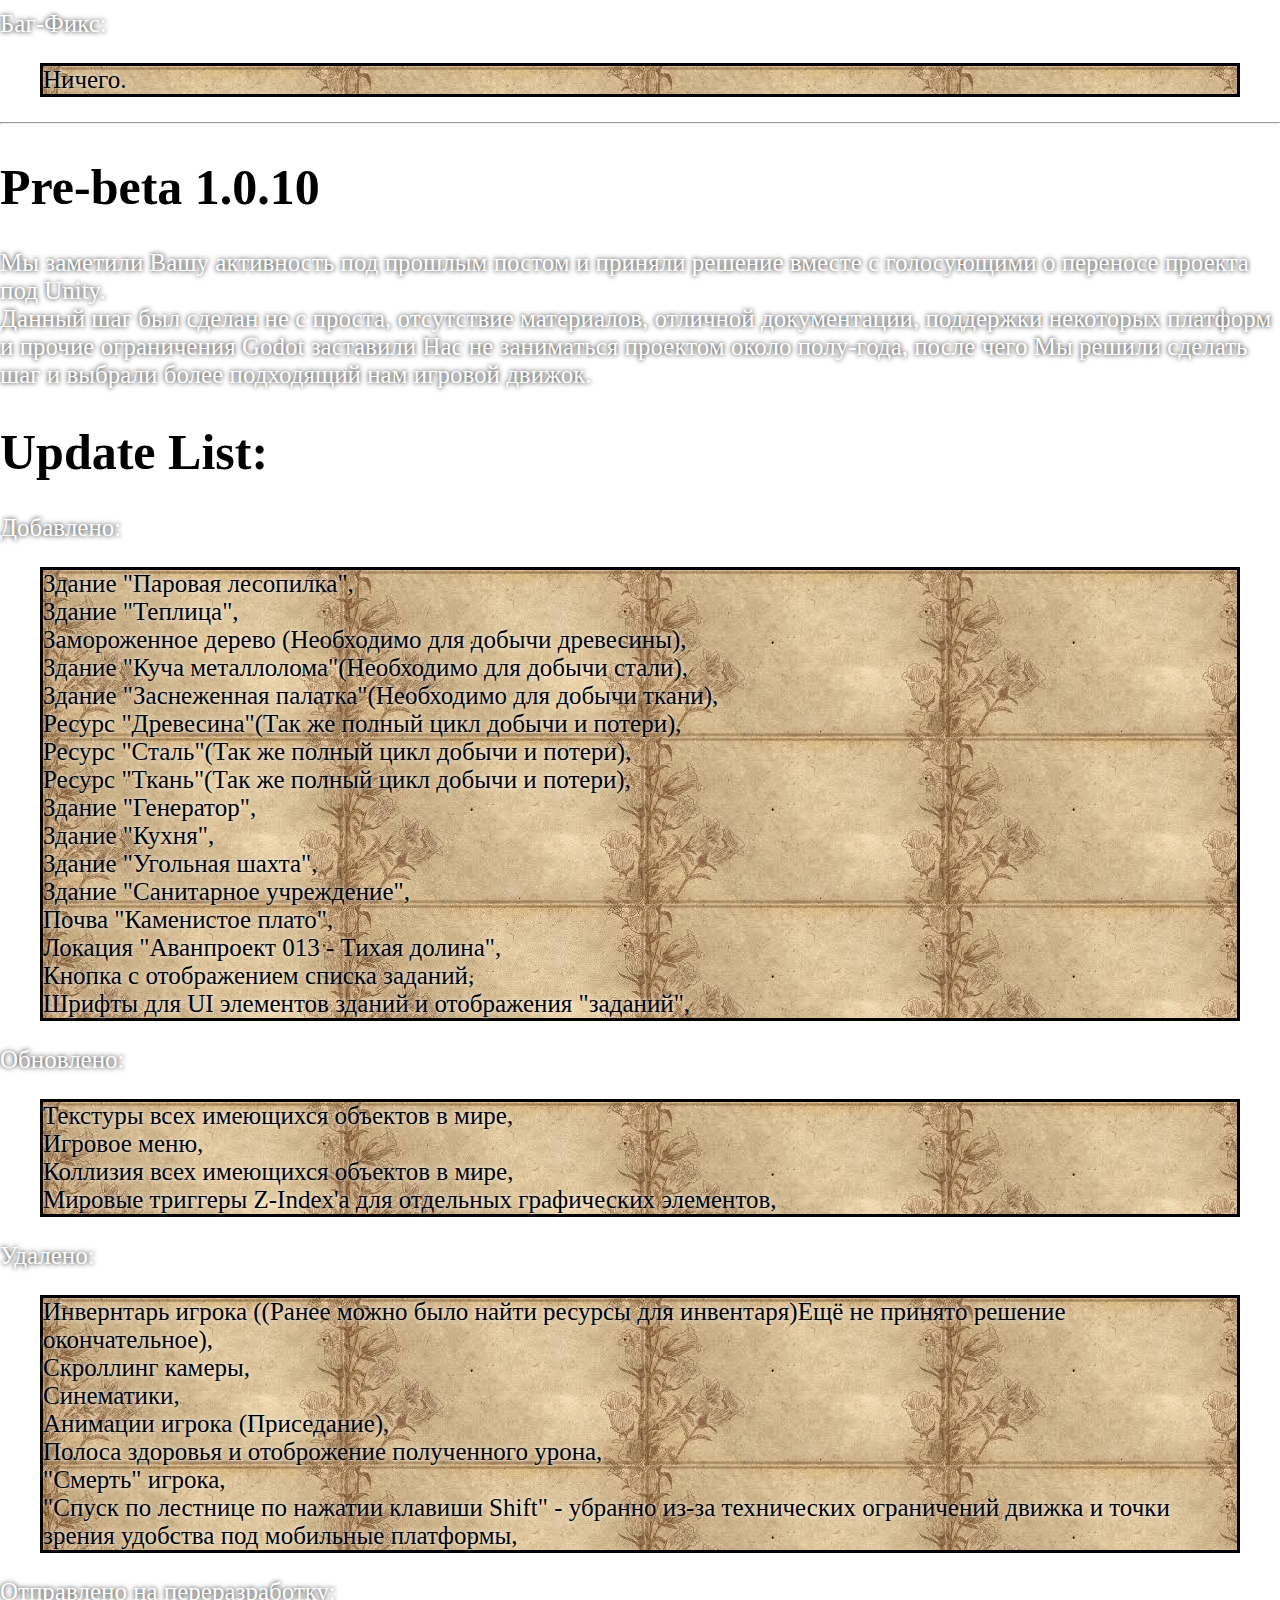
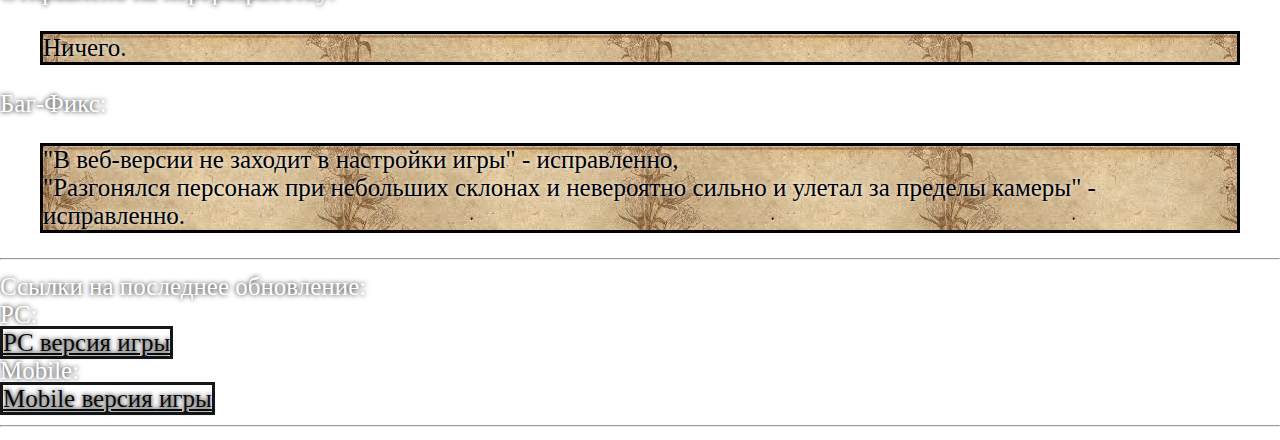
==== commit 7b731146: "Update index.html" ====
--- a/index.html
+++ b/index.html
@@ -17,7 +17,8 @@
 <h1>Pre-beta 1.0.14</h1>
 <span>
 <div class="1.0.14">
--.
+Исправлено немного багов и добавлены новые возможности, так же сделали ребаланс для стабильного развития, 
+ изменили цикл дня и ночи, а так же с помощью сна в палатках можете спокойно пропустить время.
 <h1>Update List:</h1>
 Добавлено:
 <blockquote>
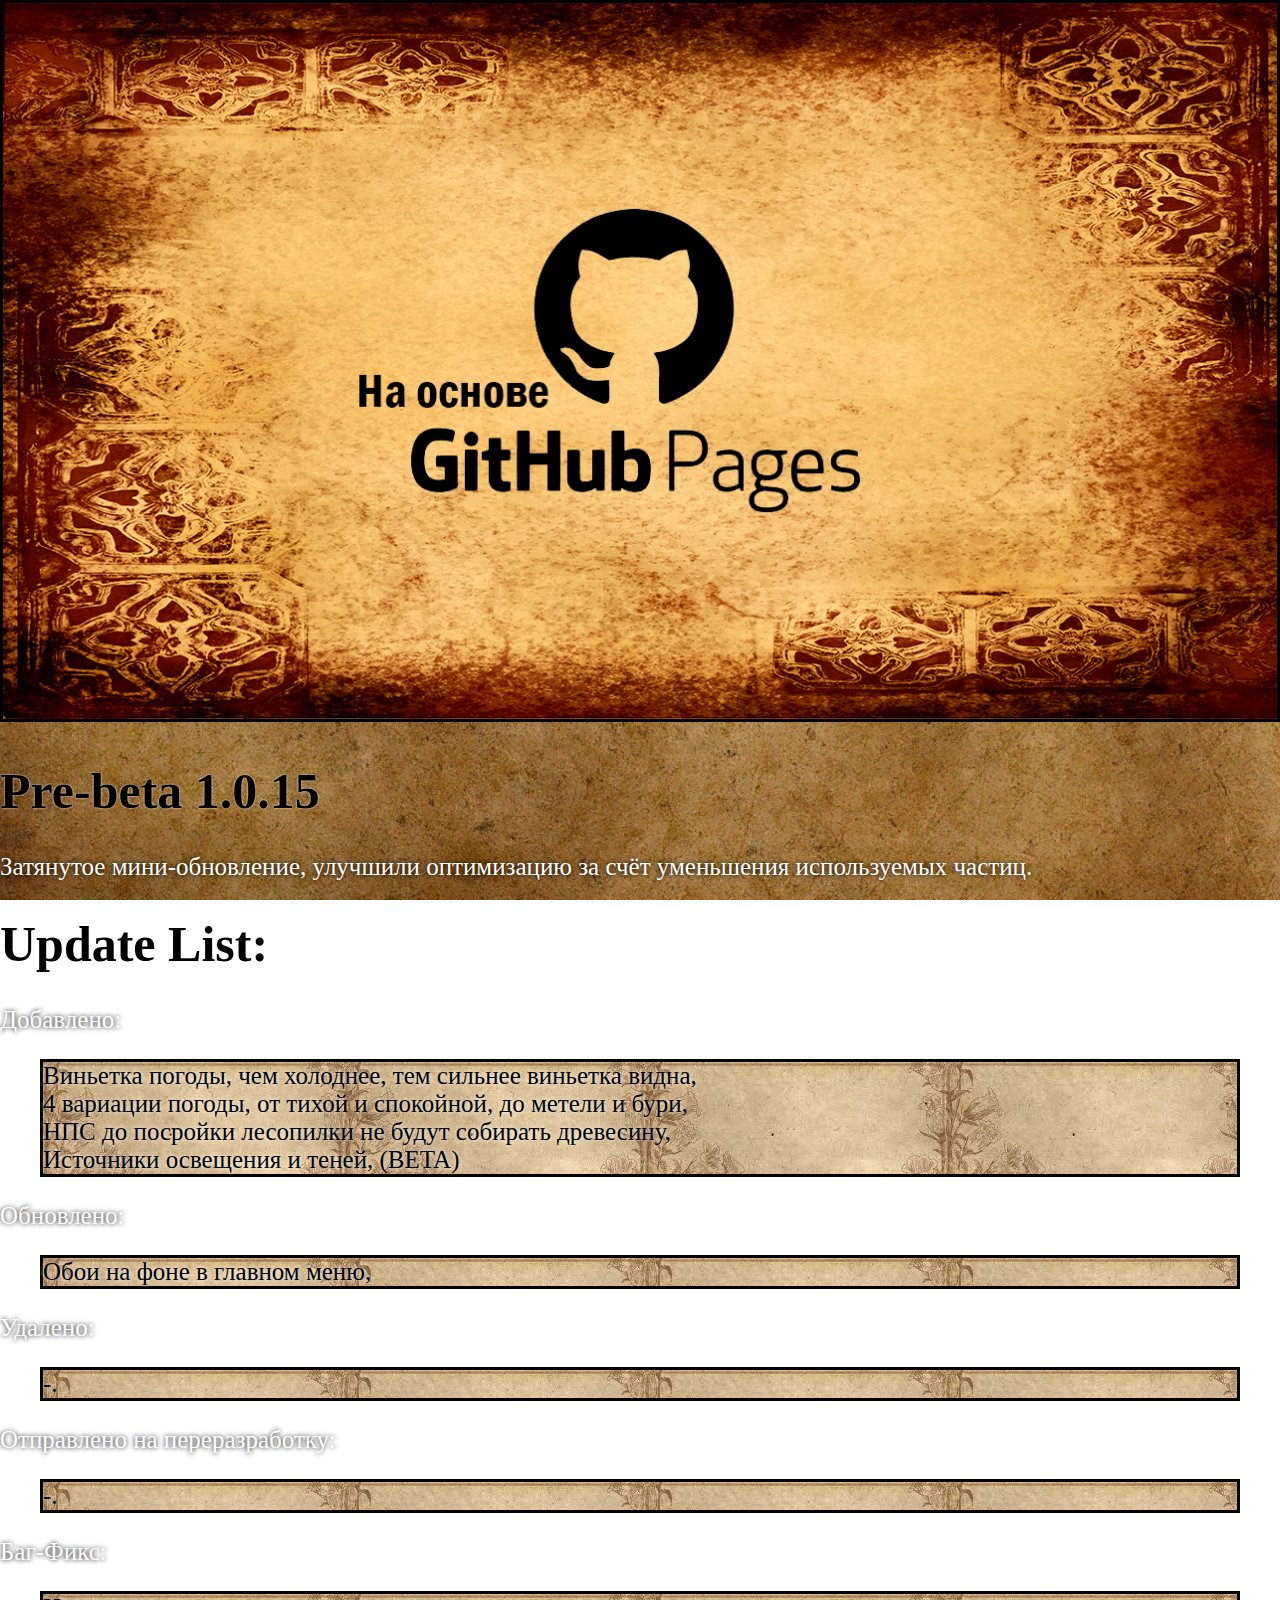
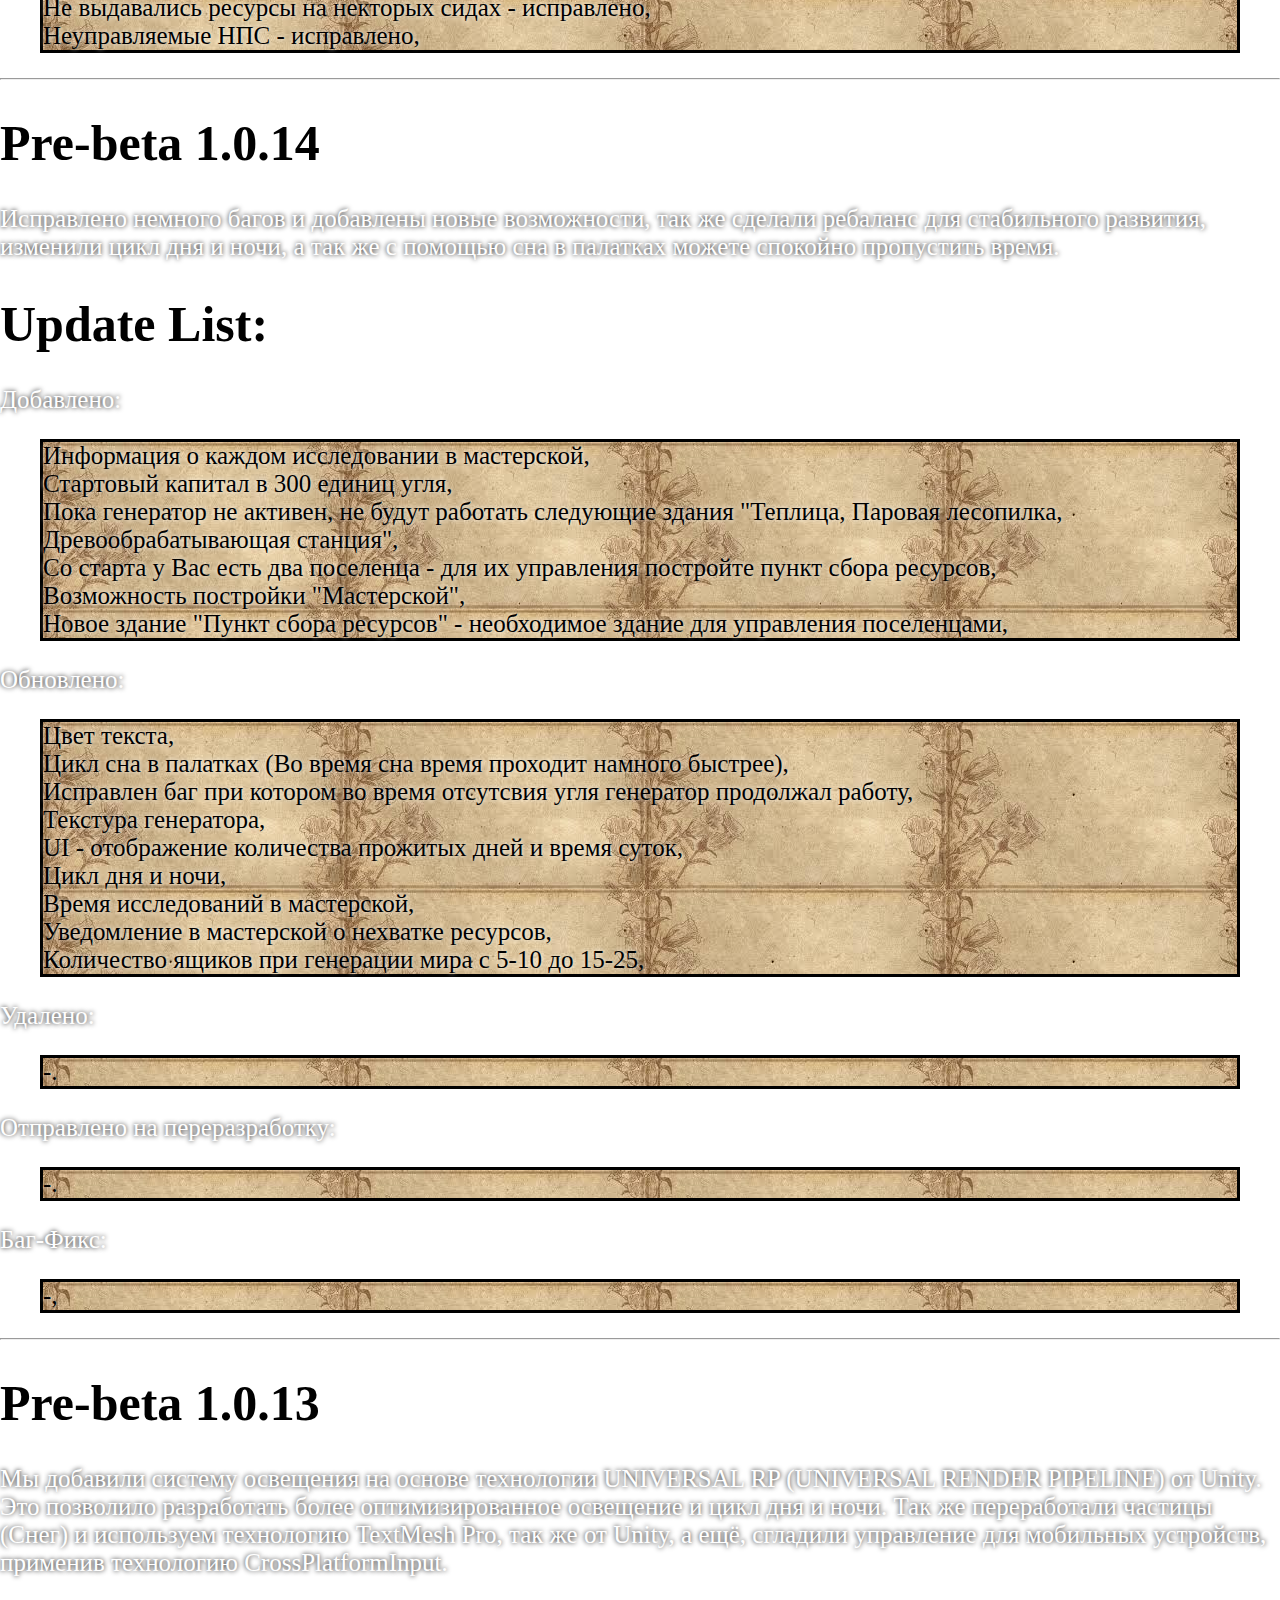
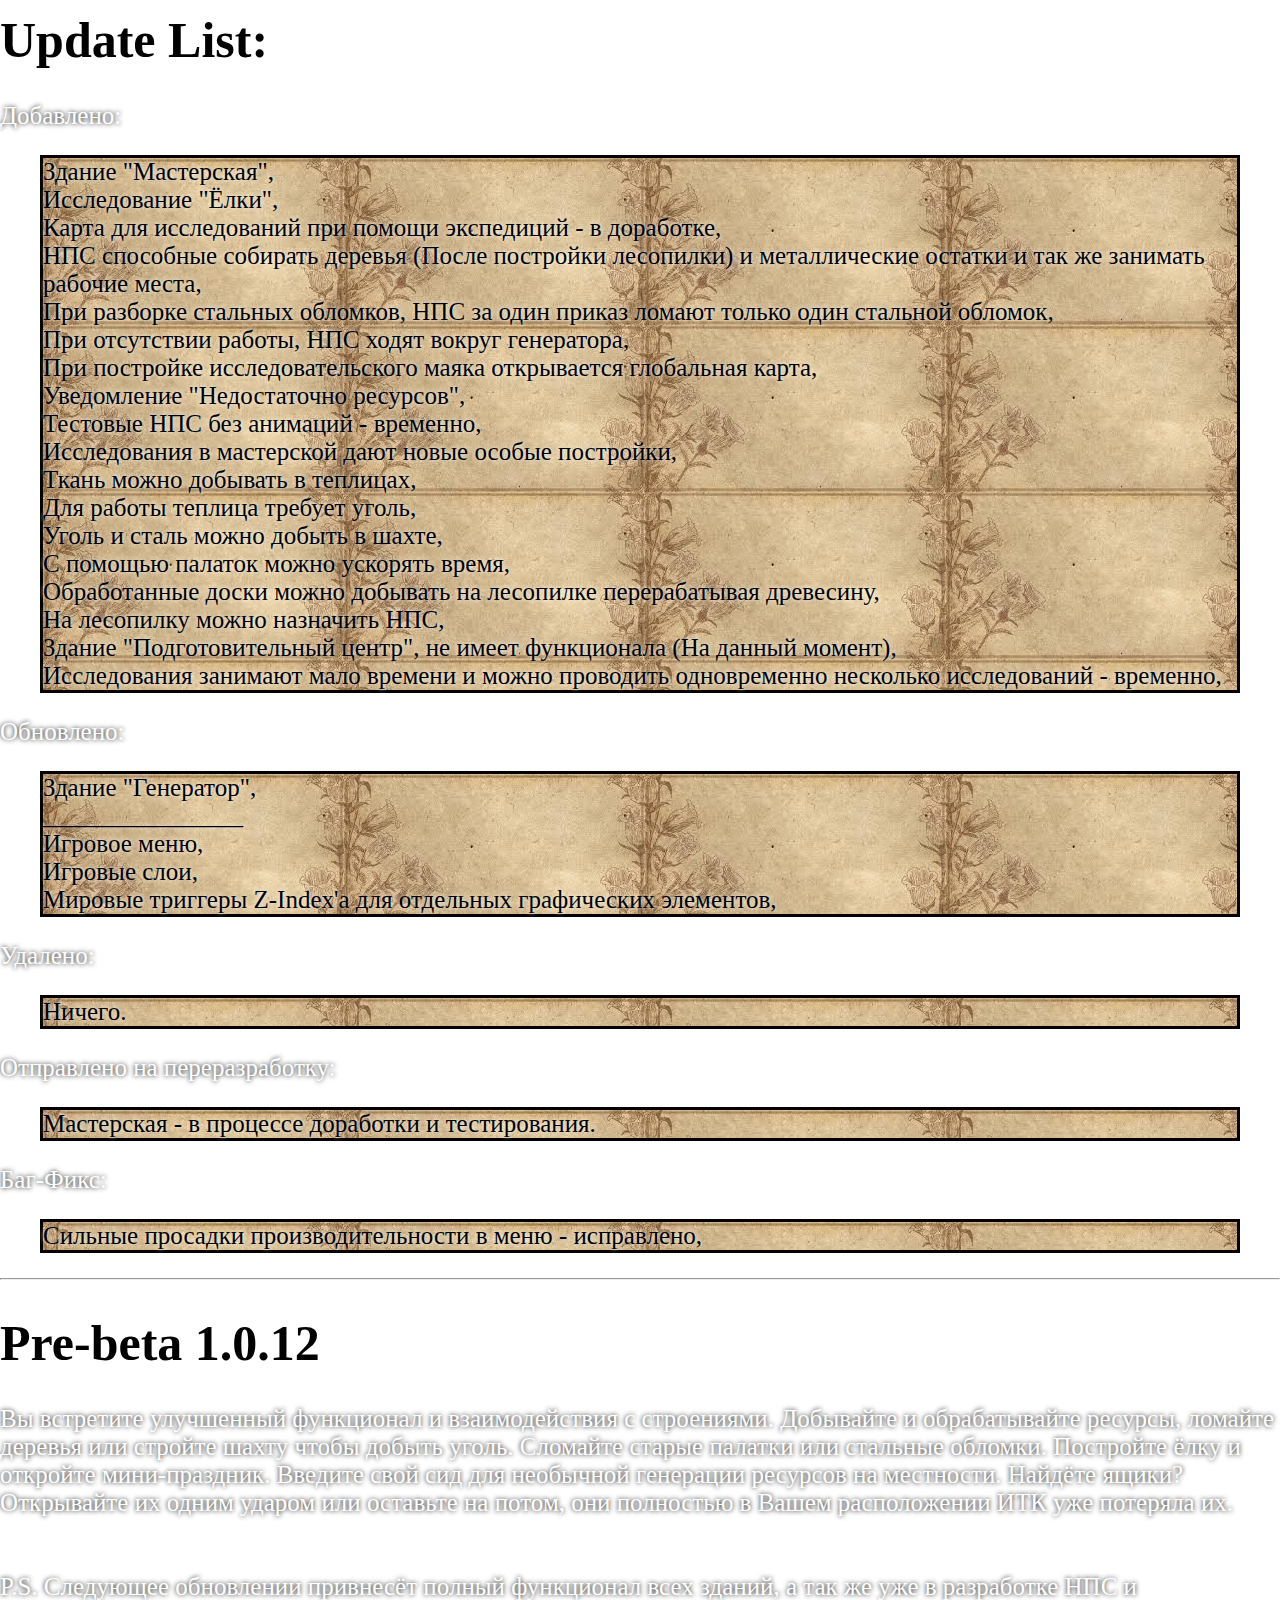
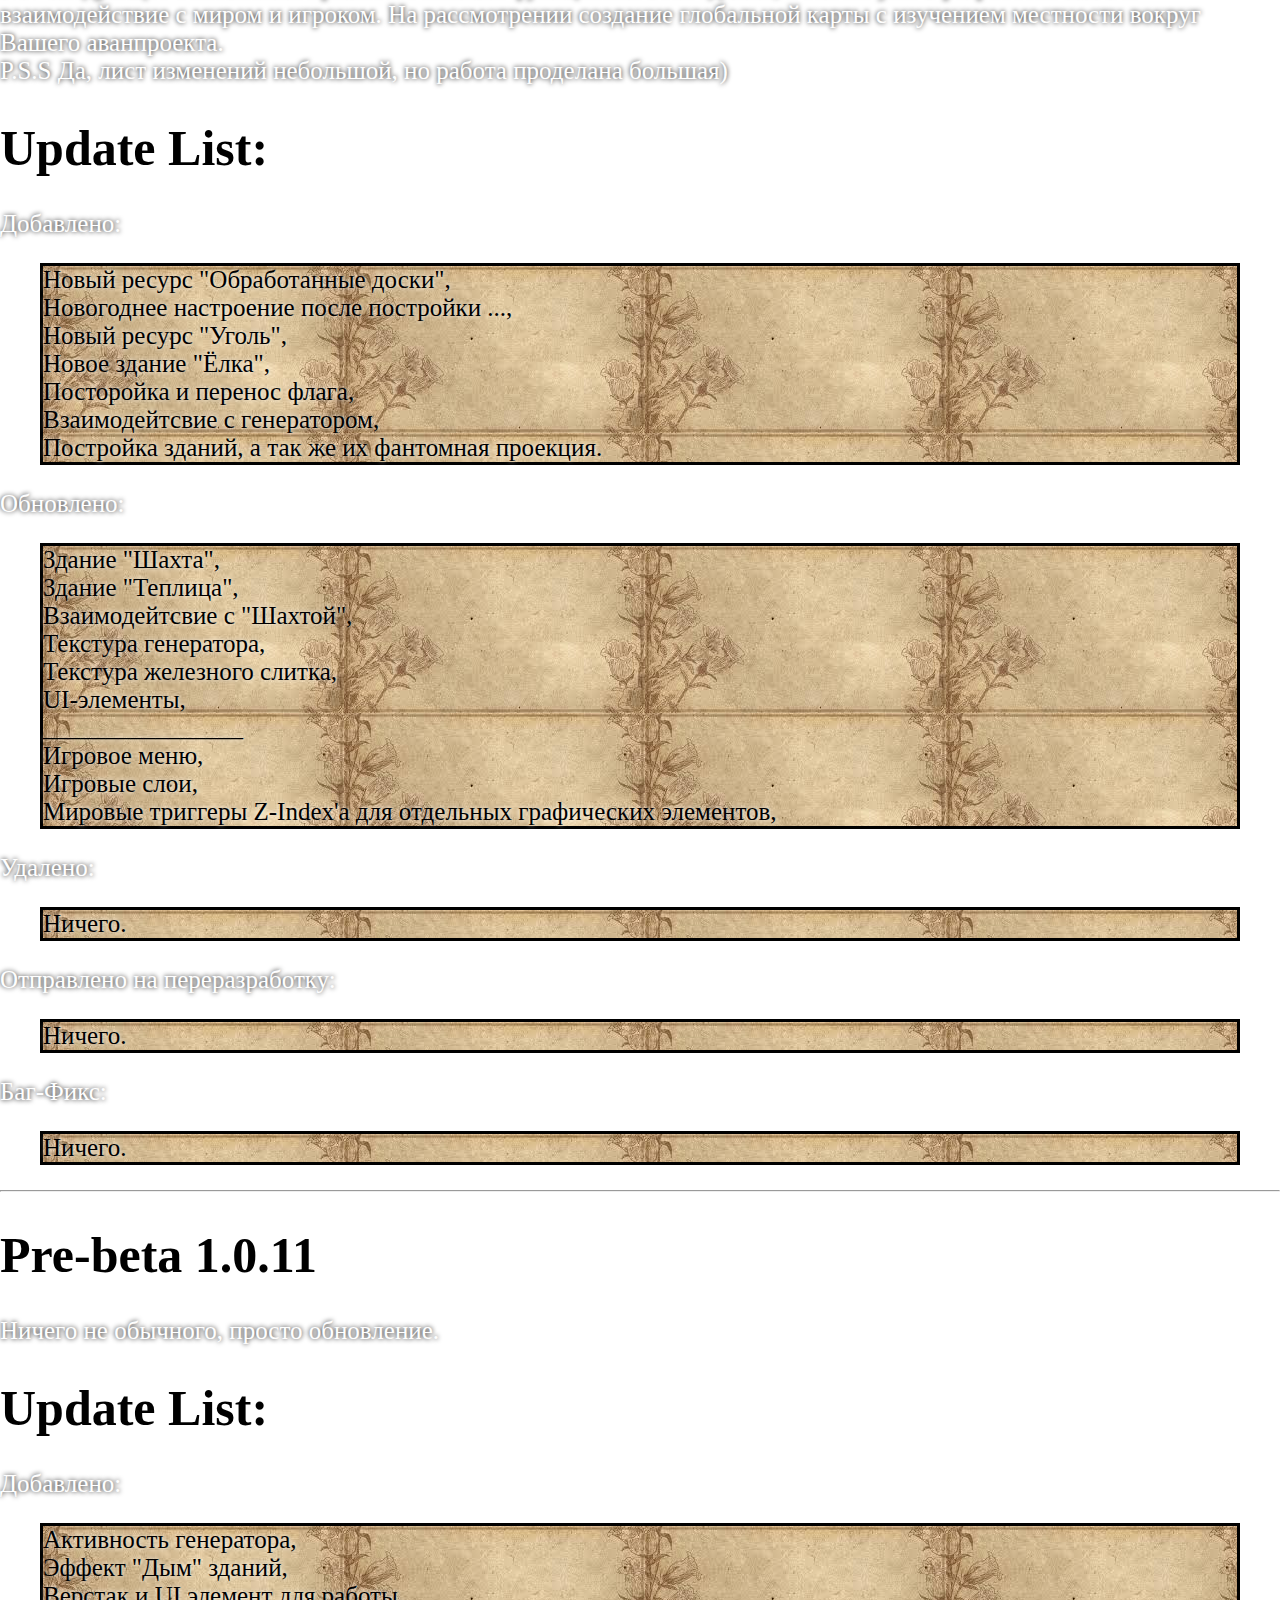
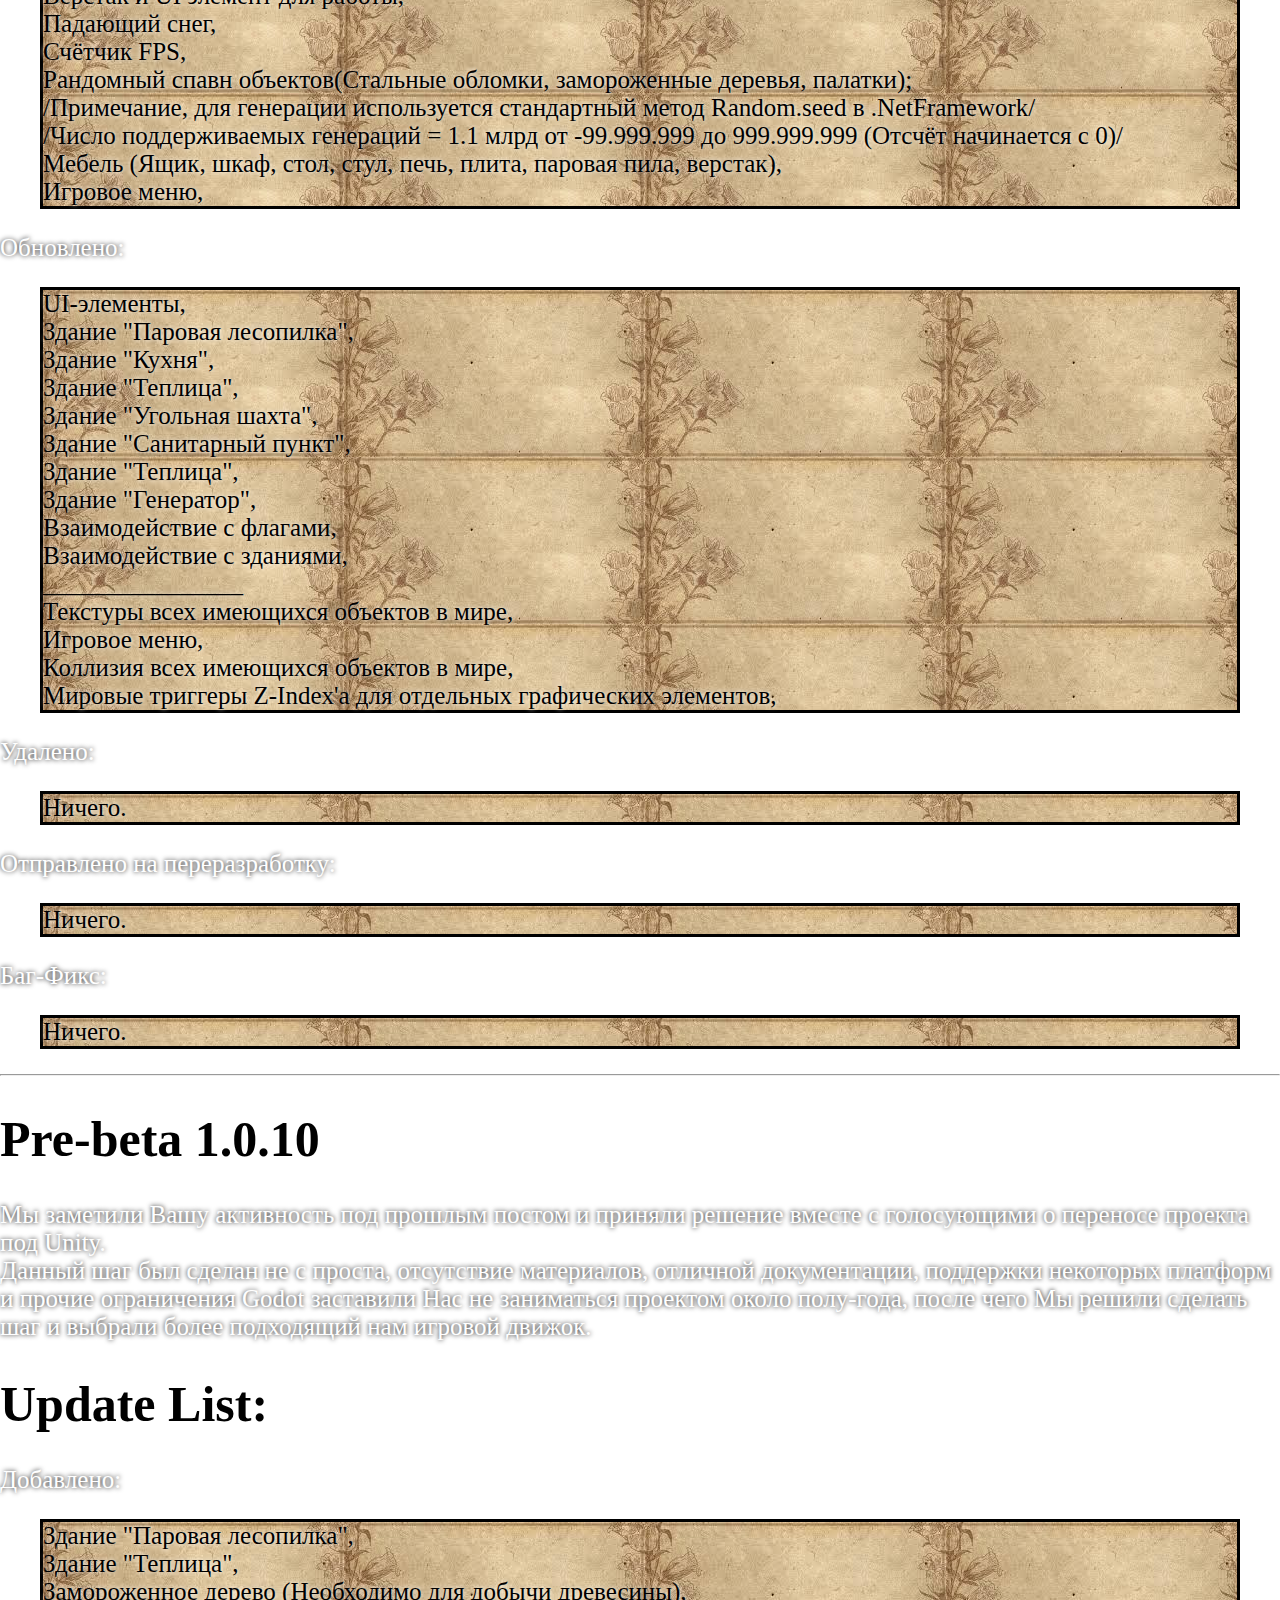
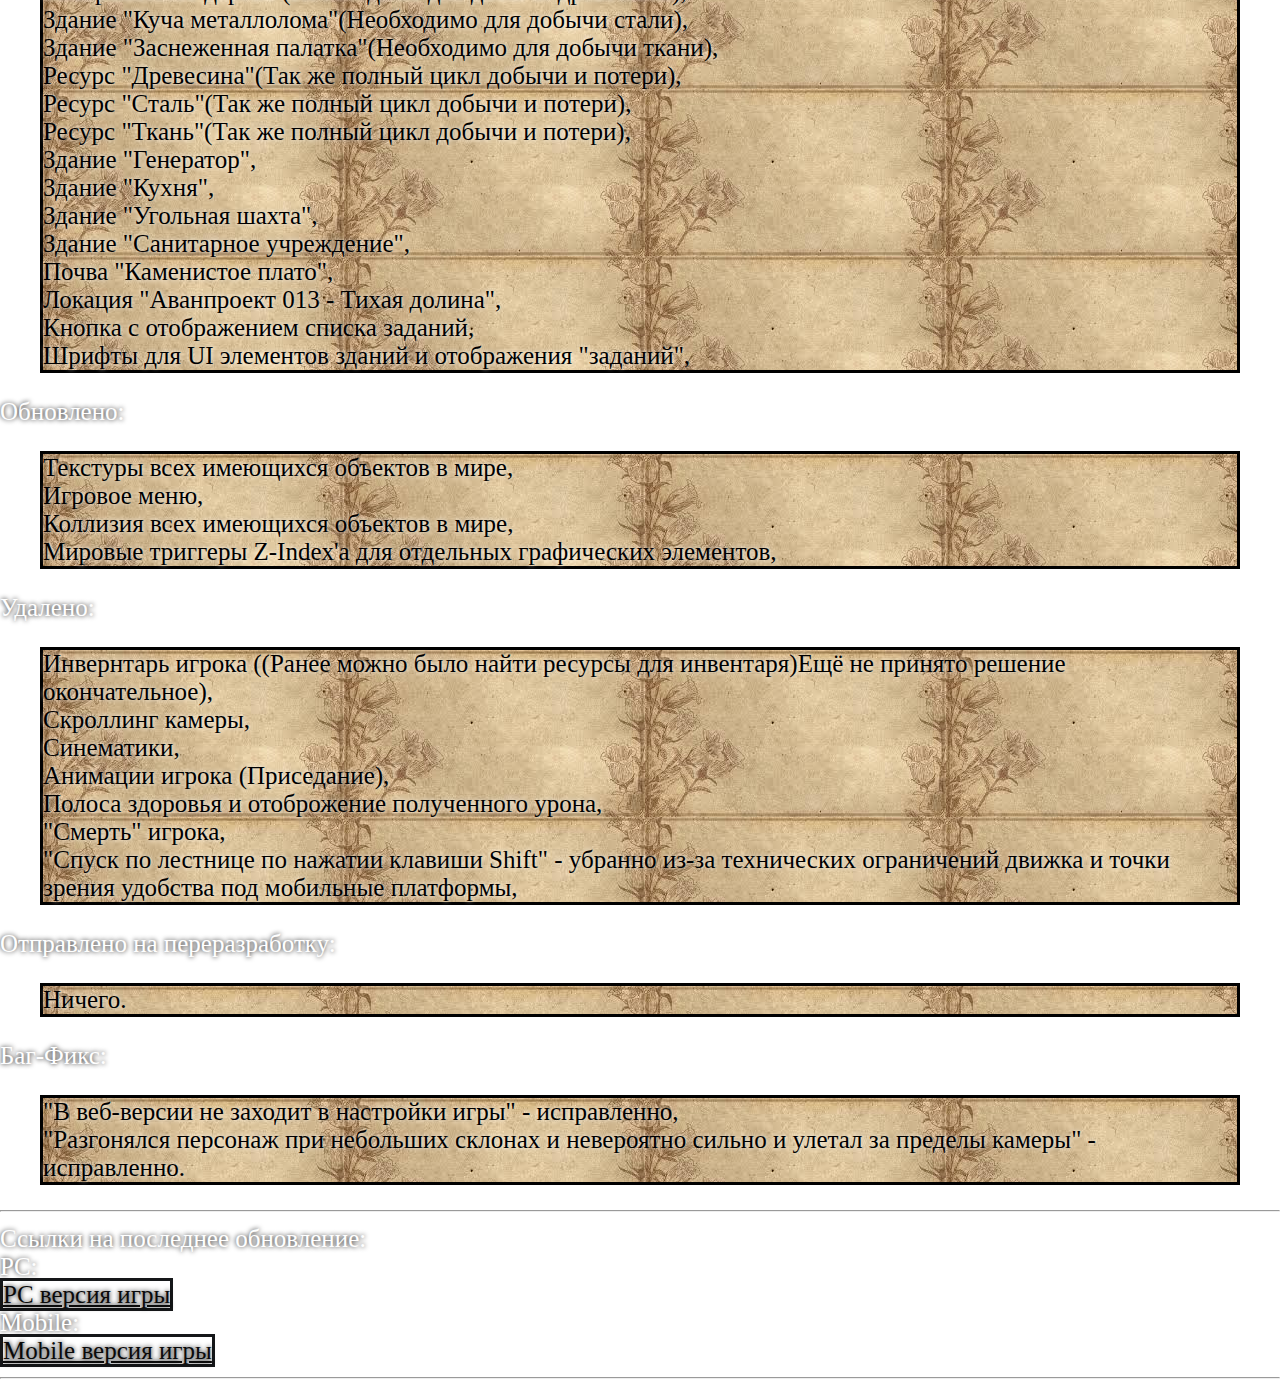
==== commit 0beee227: "Update index.html" ====
--- a/index.html
+++ b/index.html
@@ -13,6 +13,39 @@
 <div class="hosting">
 <img src="img/hostinglivedragoncraft.png"  width="99.5%">
 </div>
+ <!--Pre-beta 1.0.15-->
+<h1>Pre-beta 1.0.15</h1>
+<span>
+<div class="1.0.15">
+Затянутое мини-обновление, улучшили оптимизацию за счёт уменьшения используемых частиц.
+<h1>Update List:</h1>
+Добавлено:
+<blockquote>
+Виньетка погоды, чем холоднее, тем сильнее виньетка видна,<br>
+4 вариации погоды, от тихой и спокойной, до метели и бури,<br>
+НПС до посройки лесопилки не будут собирать древесину,<br>
+Источники освещения и теней, (BETA)<br>
+</blockquote>
+Обновлено:
+<br><blockquote>
+Обои на фоне в главном меню,<br>
+</blockquote>
+Удалено:
+<blockquote>
+-.<br>
+</blockquote>
+Отправлено на переразработку:
+<blockquote>
+-.<br>
+</blockquote>
+Баг-Фикс:
+<blockquote>
+Не выдавались ресурсы на некторых сидах - исправлено,<br>
+Неуправляемые НПС - исправлено,<br>
+</blockquote>
+</div>
+</span>
+<hr>
  <!--Pre-beta 1.0.14-->
 <h1>Pre-beta 1.0.14</h1>
 <span>
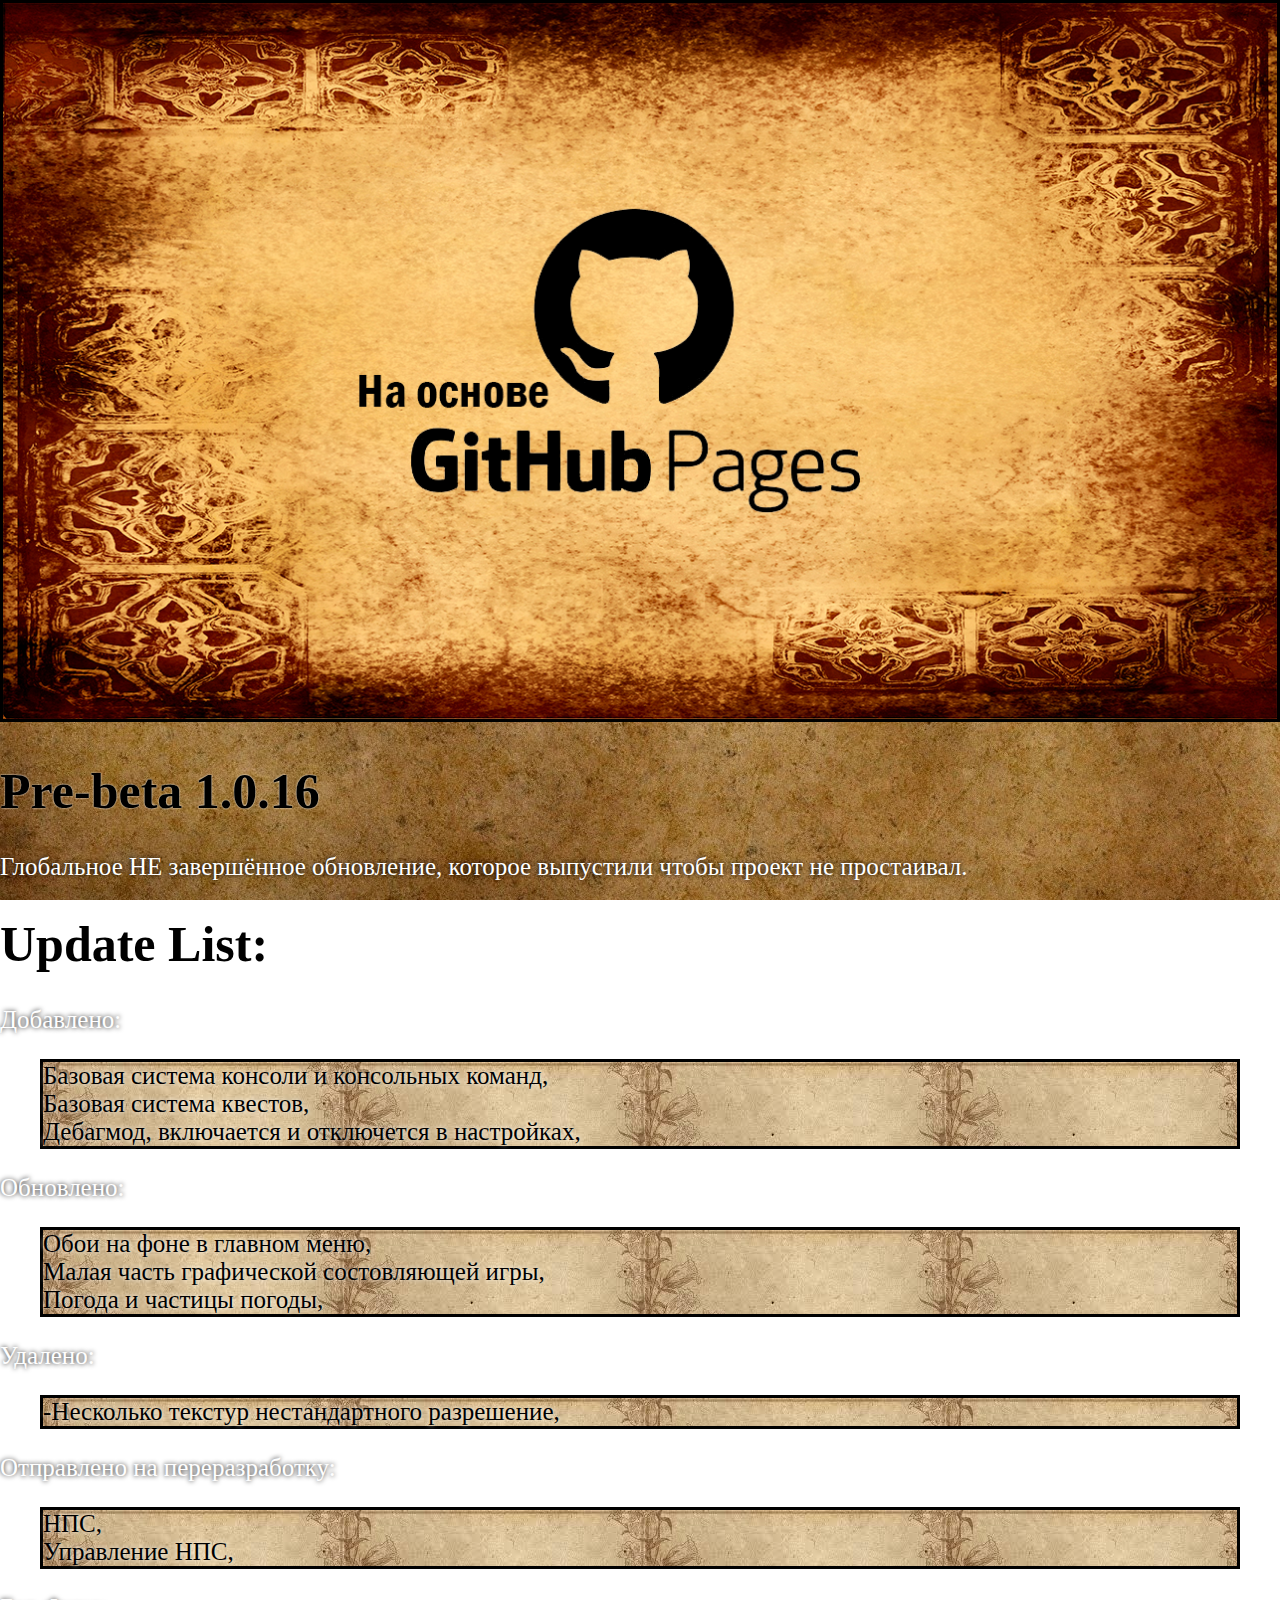
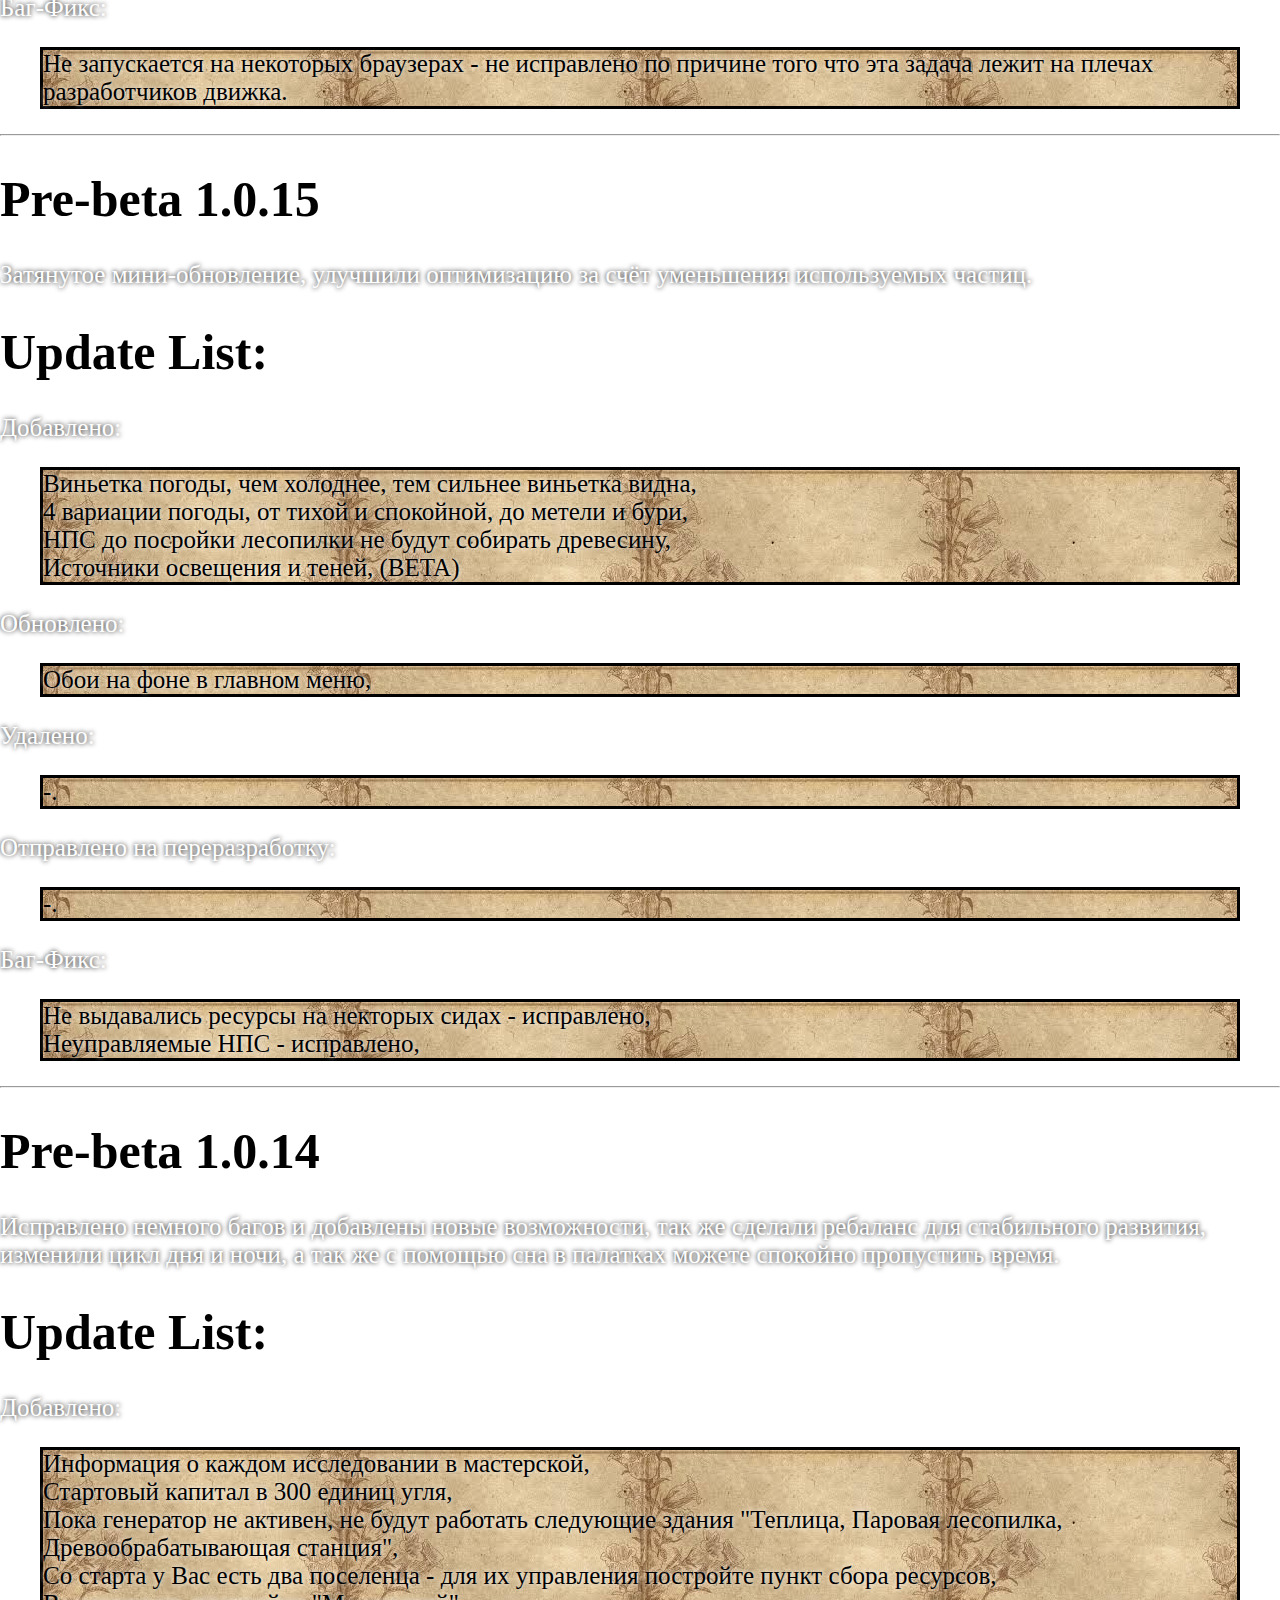
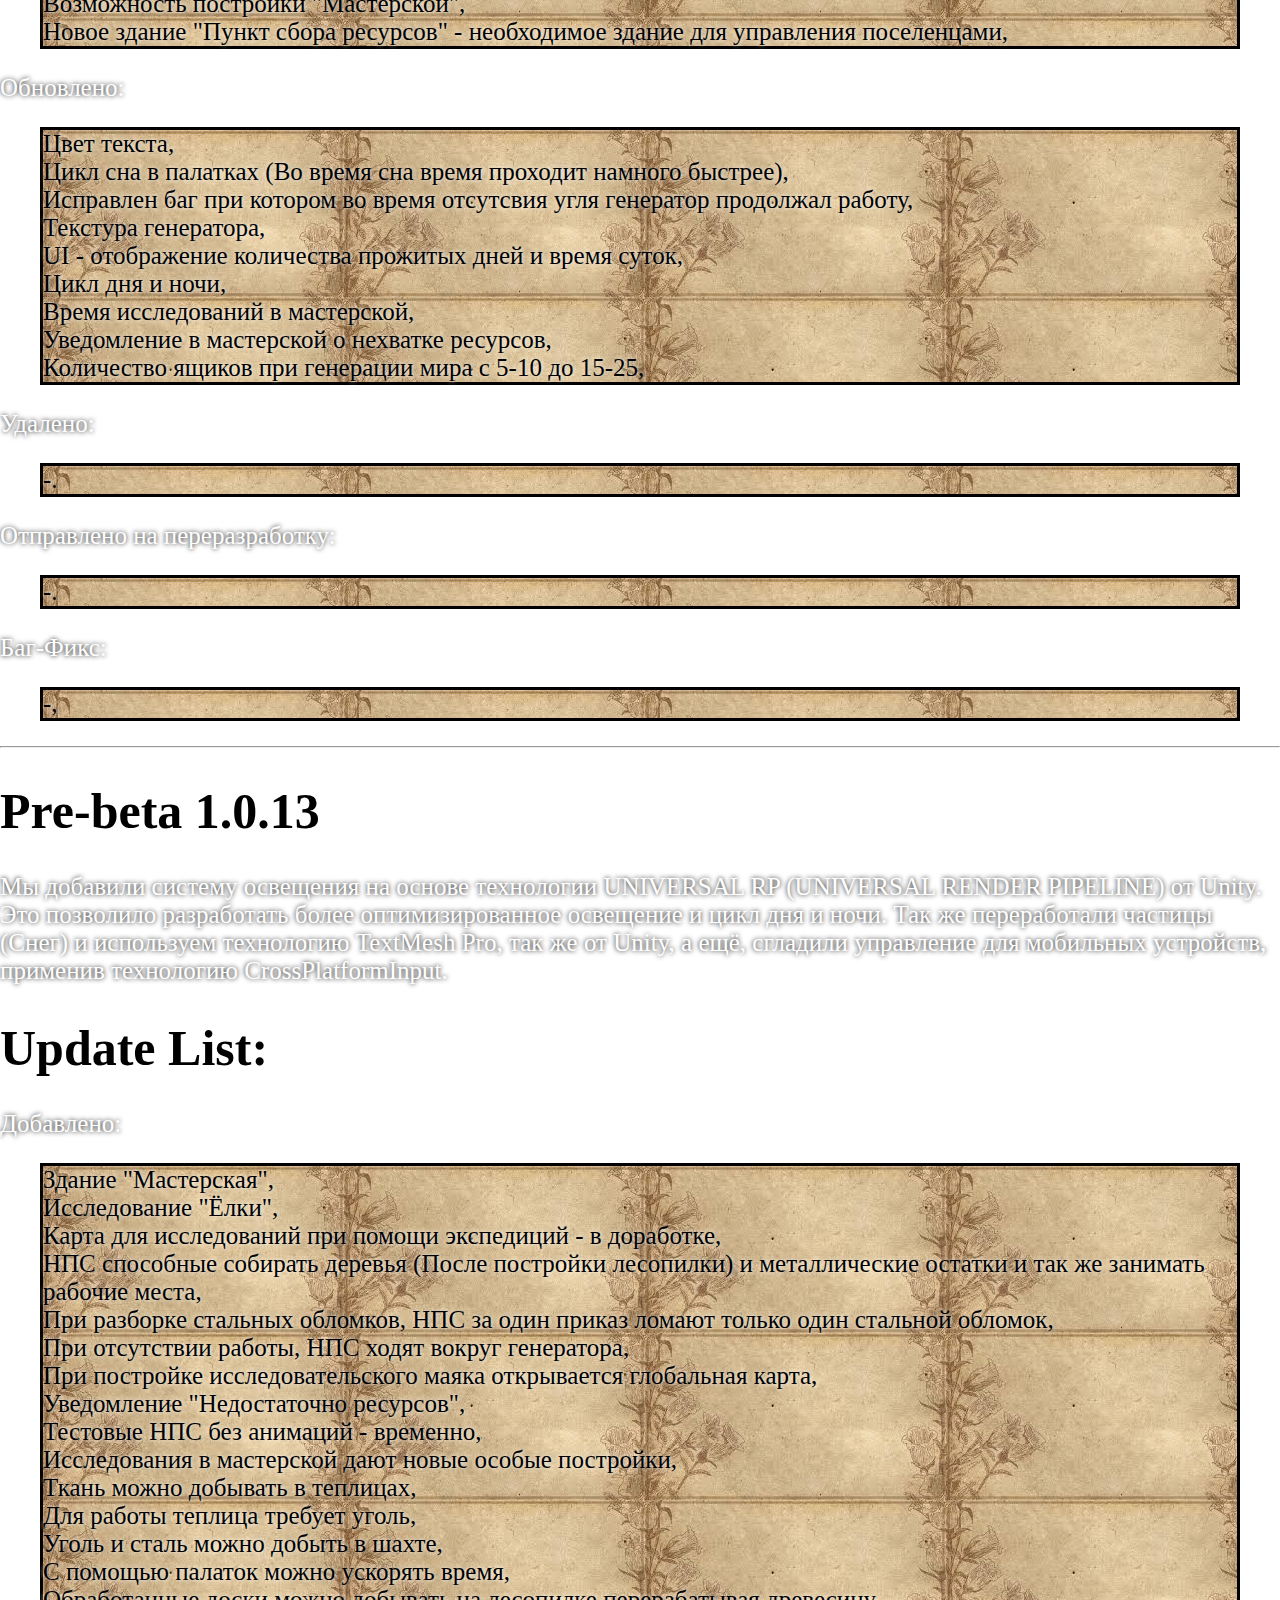
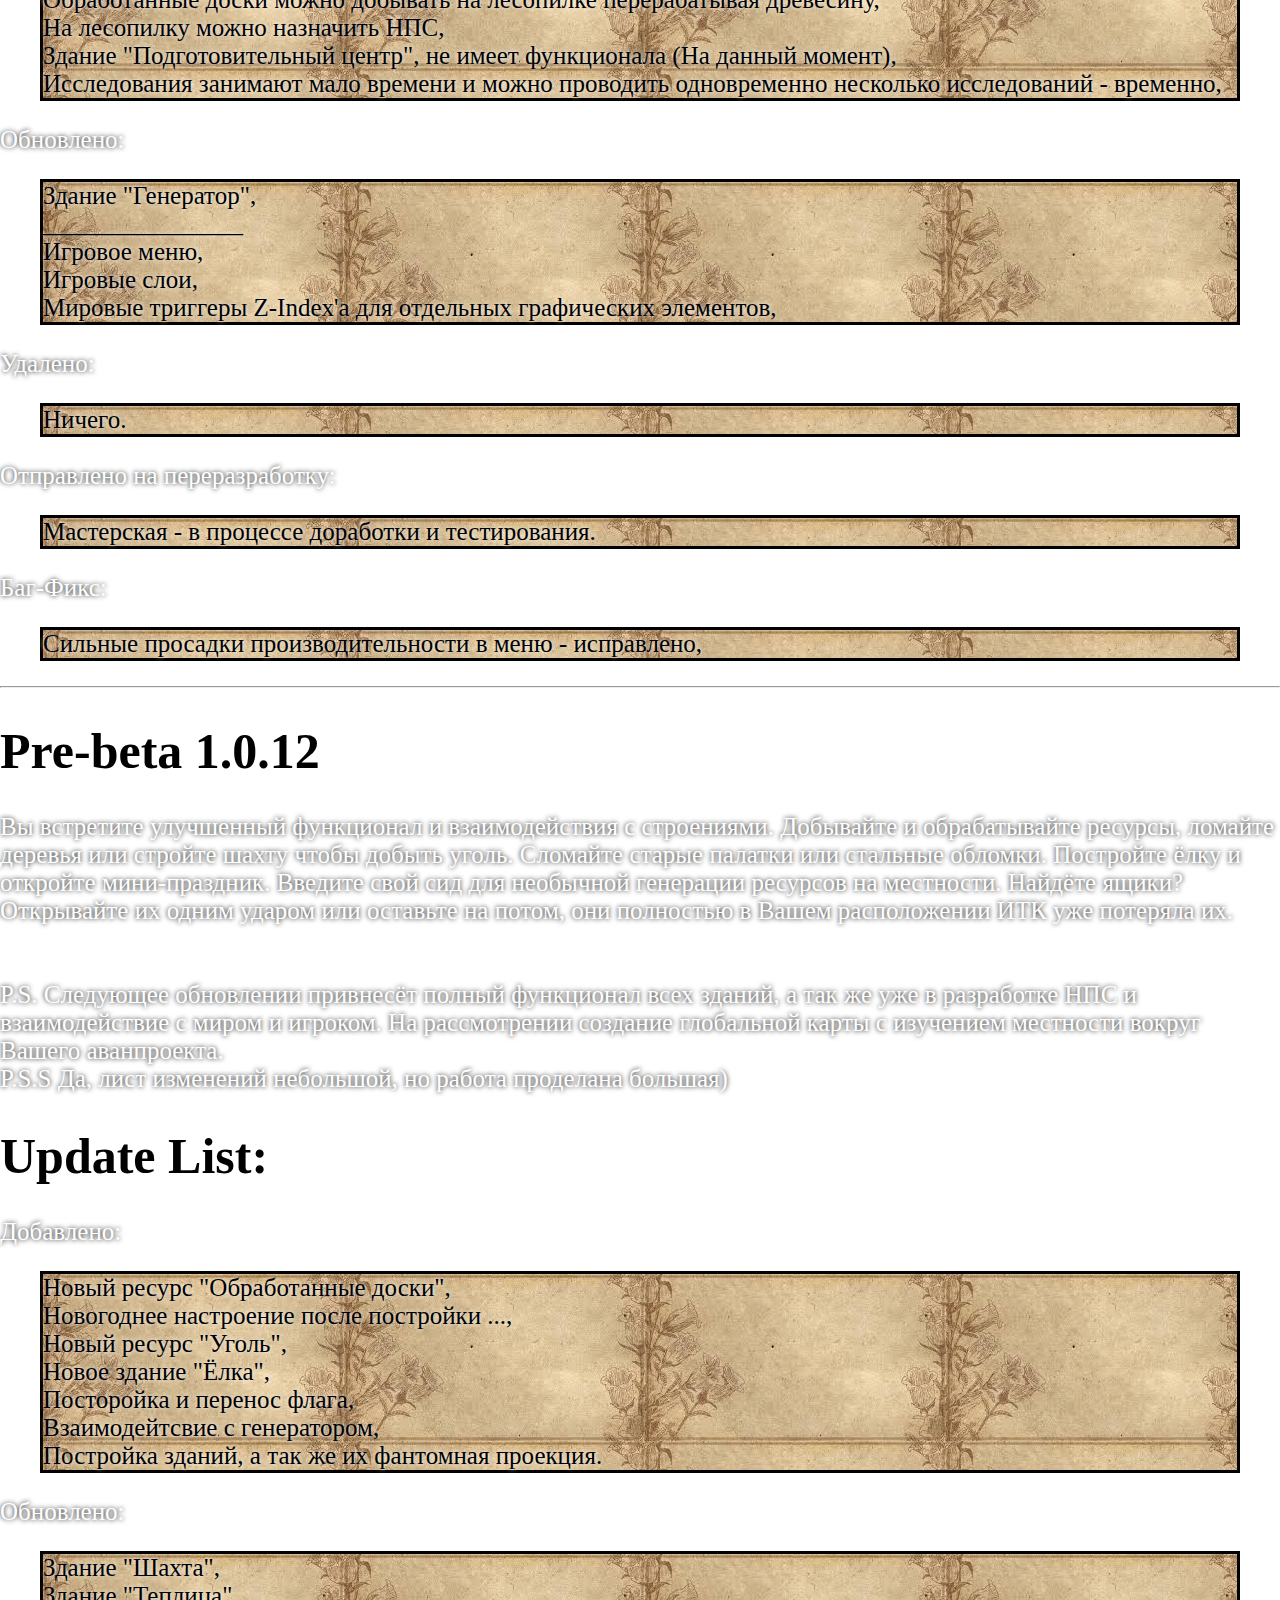
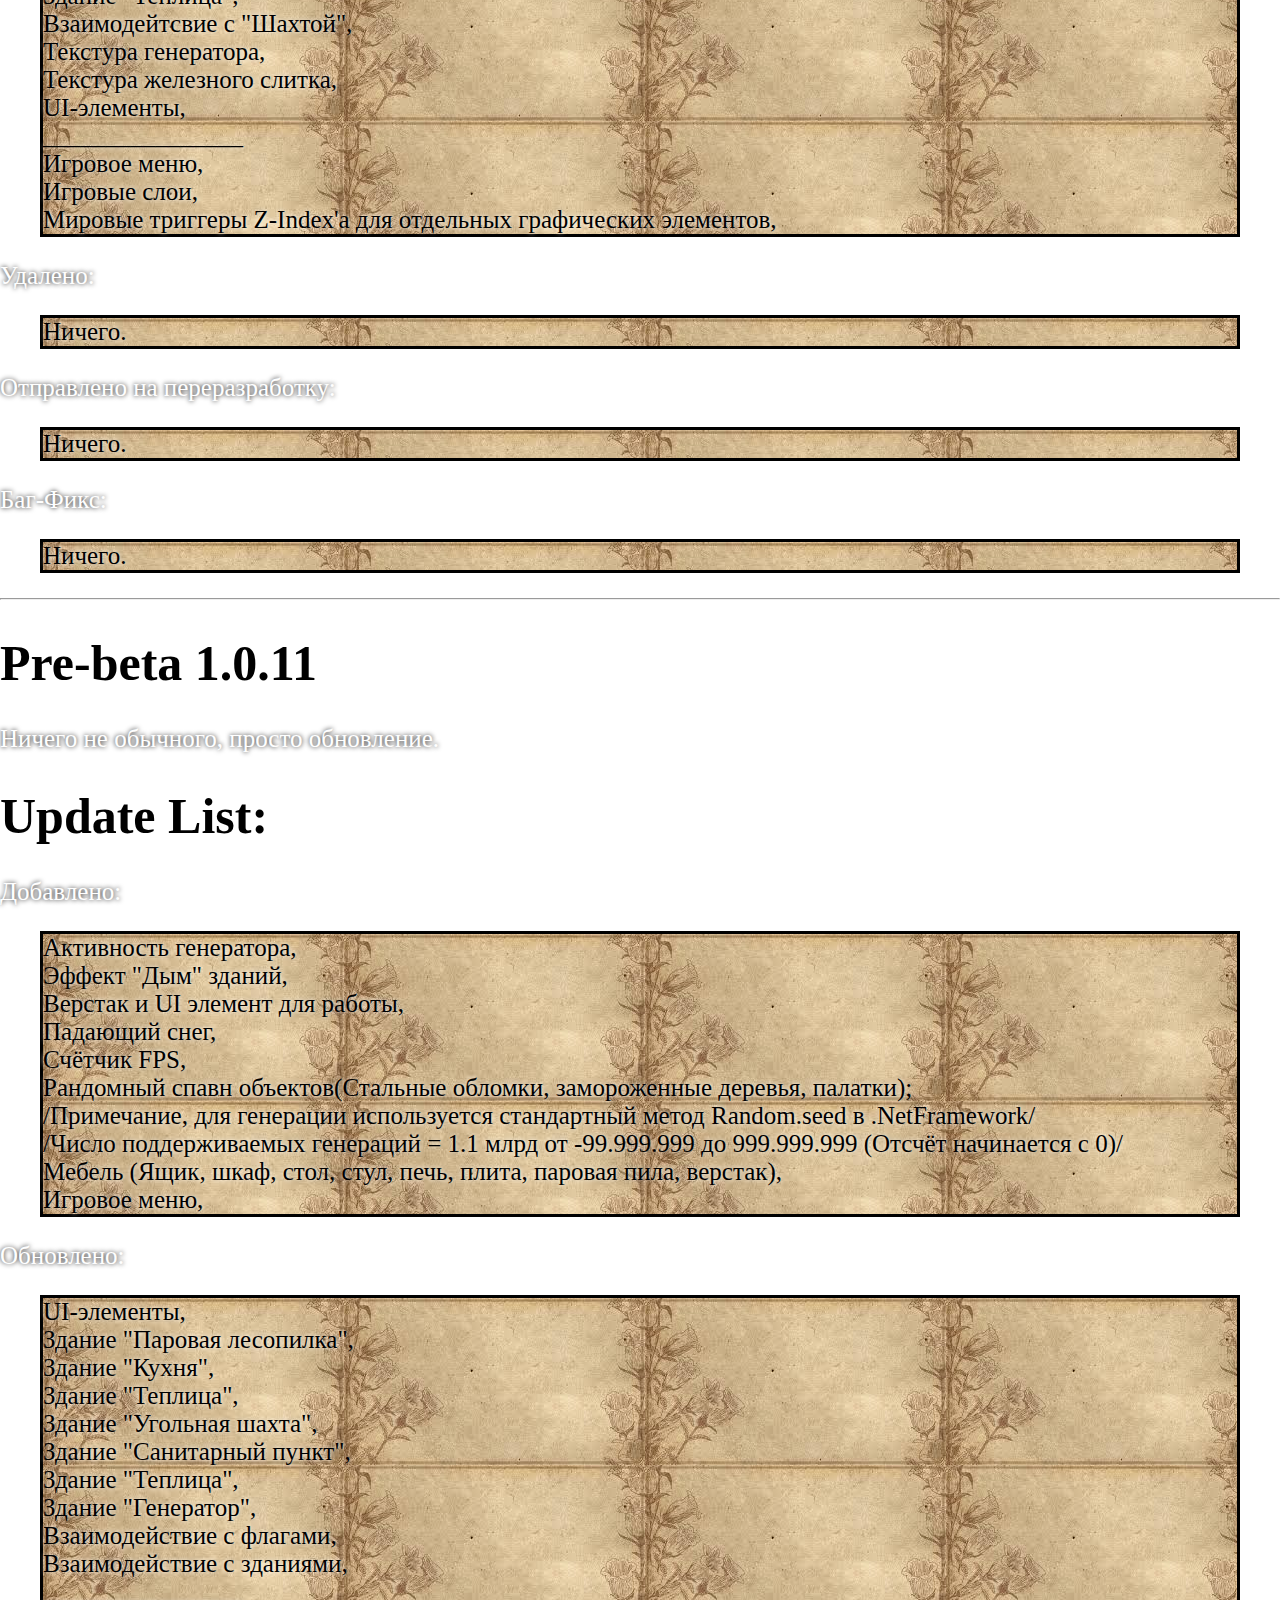
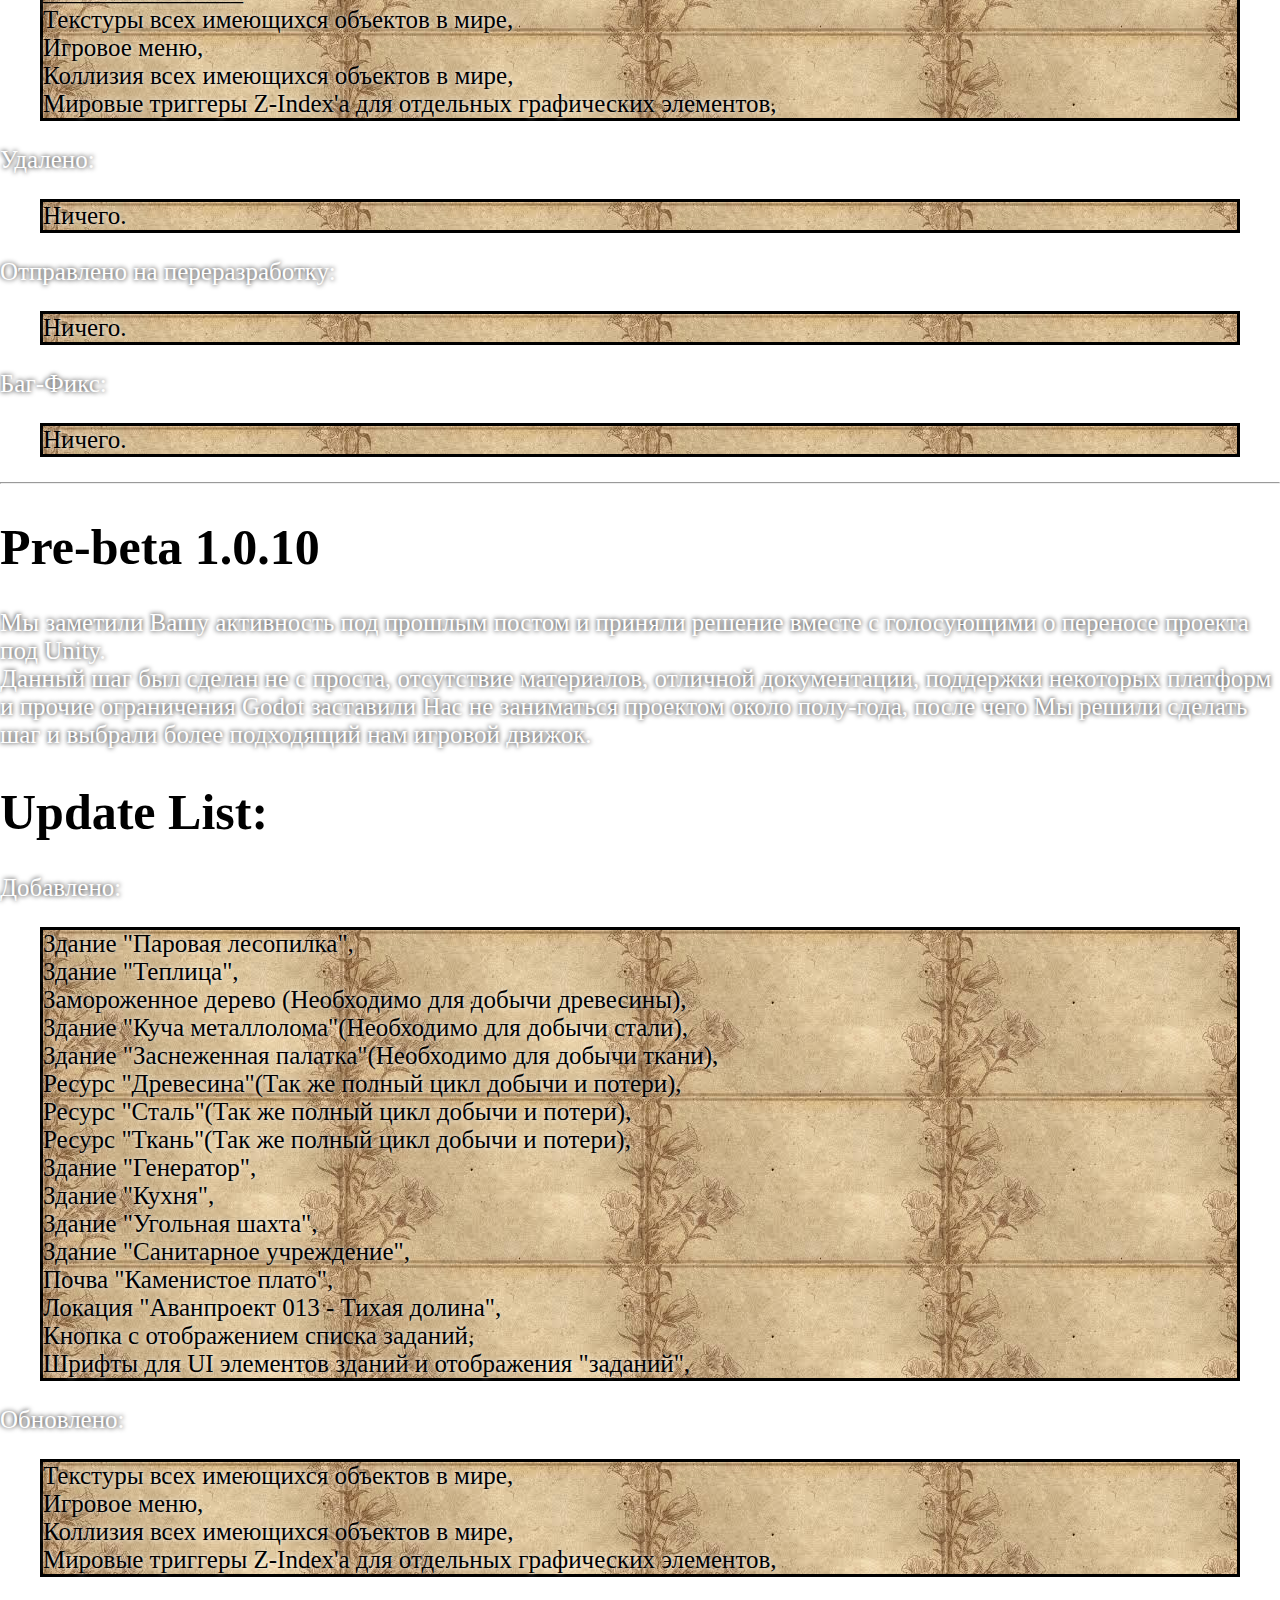
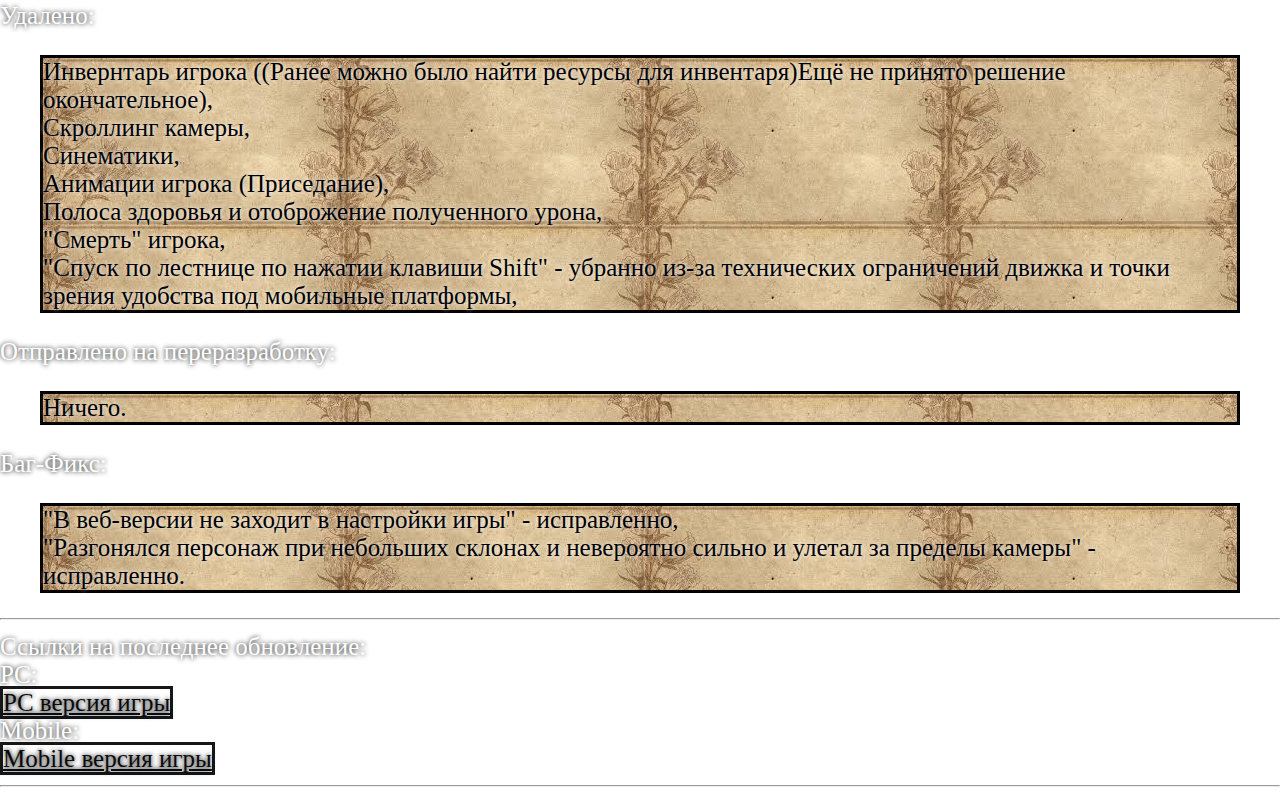
==== commit b00001e9: "Update index.html" ====
--- a/index.html
+++ b/index.html
@@ -13,6 +13,40 @@
 <div class="hosting">
 <img src="img/hostinglivedragoncraft.png"  width="99.5%">
 </div>
+ <!--Pre-beta 1.0.16-->
+<h1>Pre-beta 1.0.16</h1>
+<span>
+<div class="1.0.15">
+Глобальное НЕ завершённое обновление, которое выпустили чтобы проект не простаивал.
+<h1>Update List:</h1>
+Добавлено:
+<blockquote>
+Базовая система консоли и консольных команд,<br>
+Базовая система квестов,<br>
+Дебагмод, включается и отключется в настройках,<br>
+</blockquote>
+Обновлено:
+<br><blockquote>
+Обои на фоне в главном меню,<br>
+Малая часть графической состовляющей игры,<br>
+Погода и частицы погоды,<br>
+</blockquote>
+Удалено:
+<blockquote>
+-Несколько текстур нестандартного разрешение,<br>
+</blockquote>
+Отправлено на переразработку:
+<blockquote>
+НПС,<br>
+Управление НПС,<br>
+</blockquote>
+Баг-Фикс:
+<blockquote>
+Не запускается на некоторых браузерах - не исправлено по причине того что эта задача лежит на плечах разработчиков движка.<br>
+</blockquote>
+</div>
+</span>
+<hr>
  <!--Pre-beta 1.0.15-->
 <h1>Pre-beta 1.0.15</h1>
 <span>
